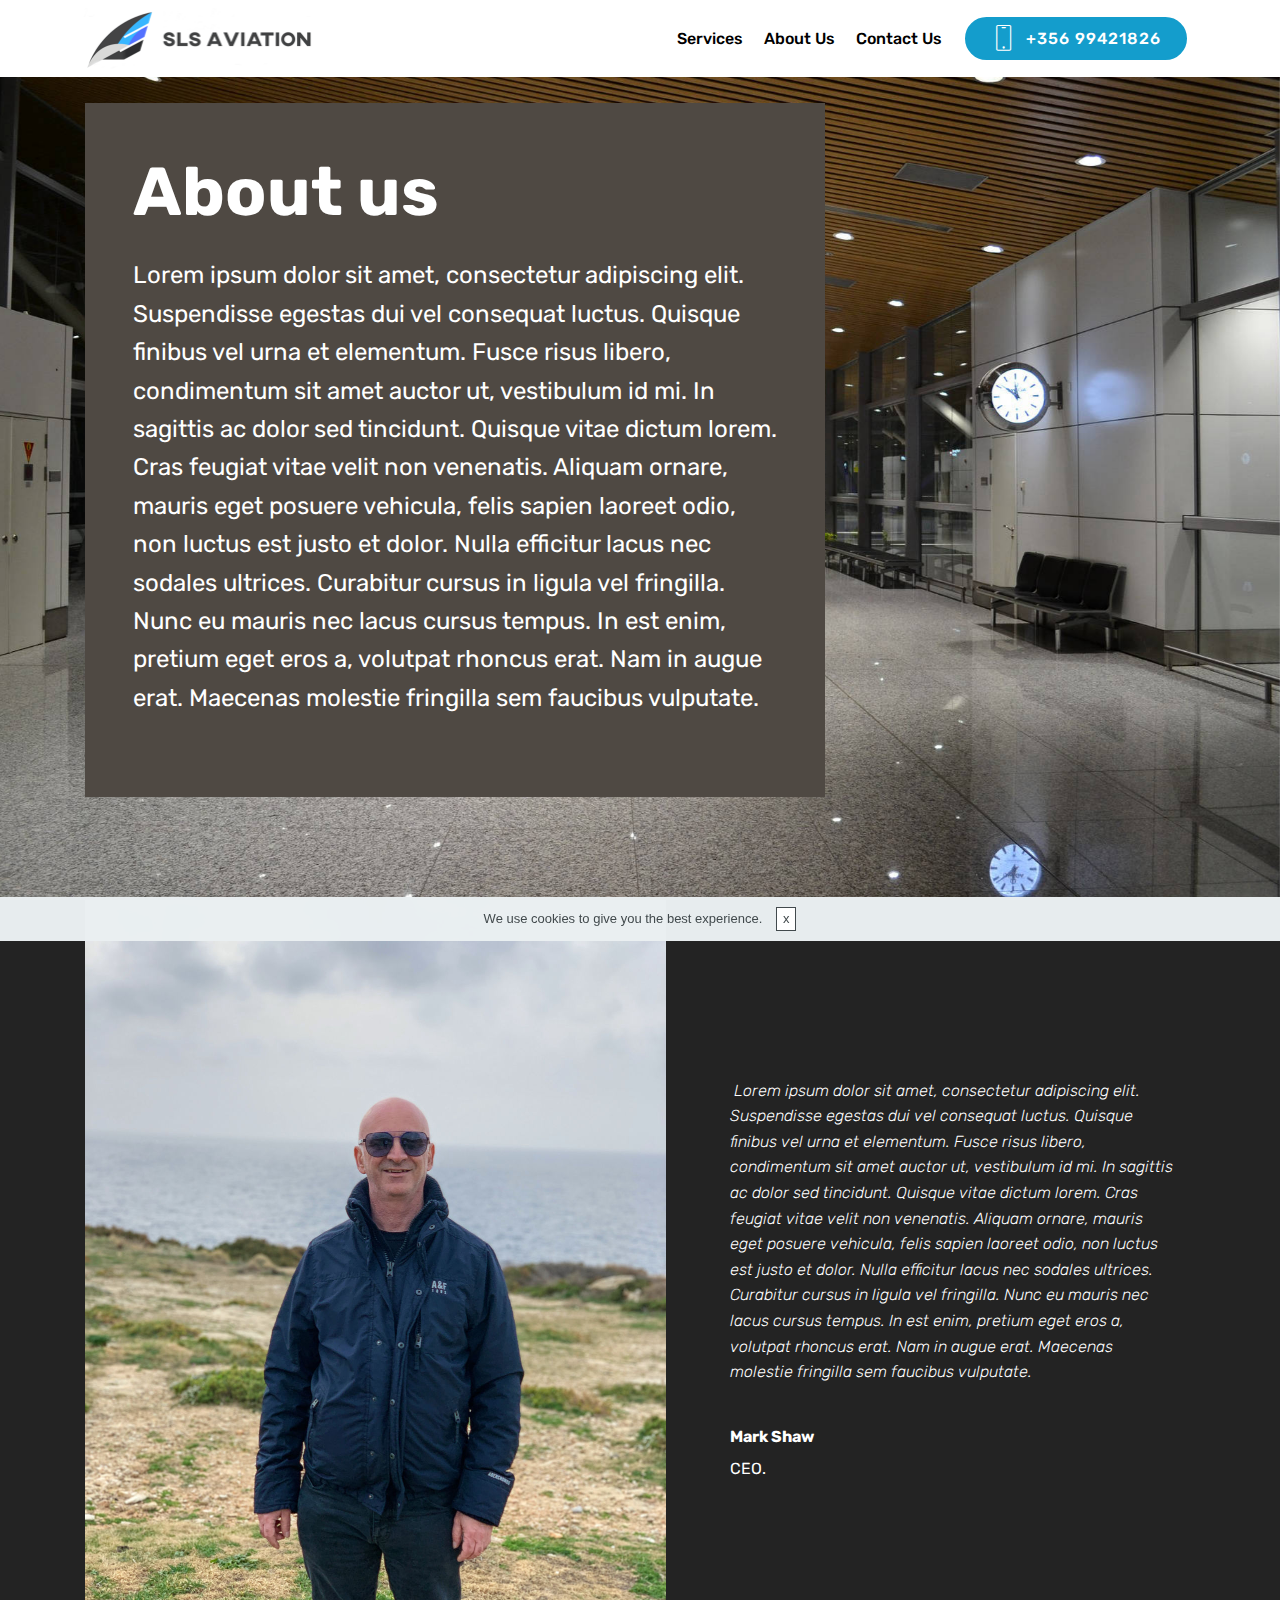
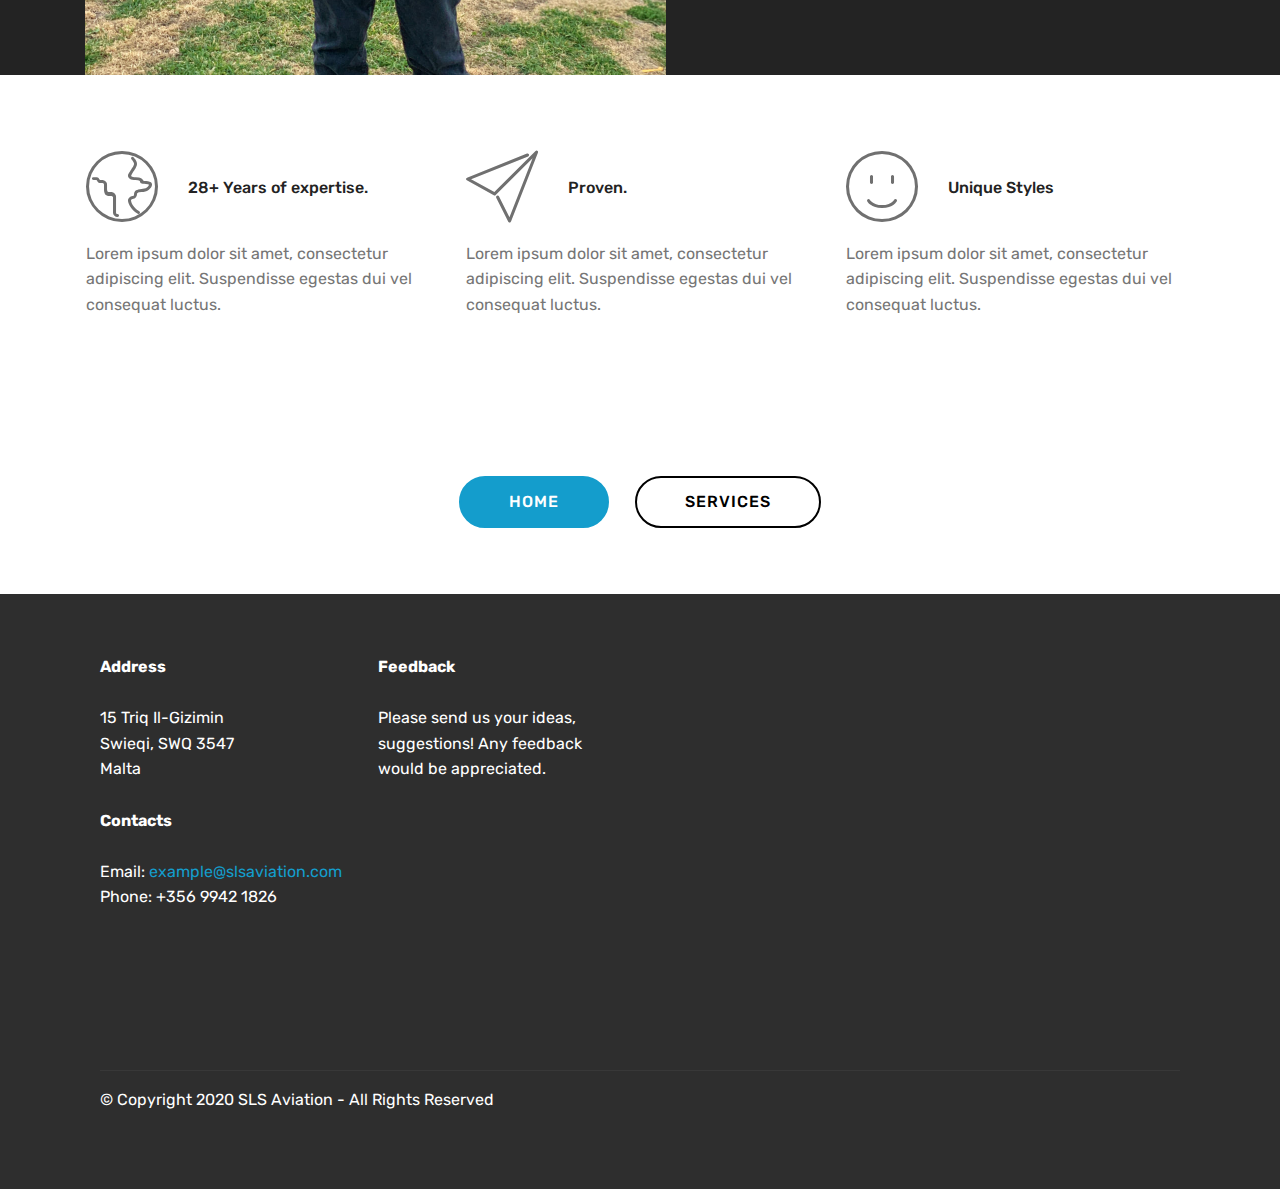
==== About.html @ ac5cddf5 "create github pages" ====
<!DOCTYPE html>
<html  >
<head>
  <!-- Site made with Mobirise Website Builder v4.10.7, https://mobirise.com -->
  <meta charset="UTF-8">
  <meta http-equiv="X-UA-Compatible" content="IE=edge">
  <meta name="generator" content="Mobirise v4.10.7, mobirise.com">
  <meta name="viewport" content="width=device-width, initial-scale=1, minimum-scale=1">
  <link rel="shortcut icon" href="assets/images/favicon-32x32.png" type="image/x-icon">
  <meta name="description" content="Find out about SLS Aviation.
We are a etc etc...">
  
  <title>About Us</title>
  <link rel="stylesheet" href="assets/web/assets/mobirise-icons/mobirise-icons.css">
  <link rel="stylesheet" href="assets/tether/tether.min.css">
  <link rel="stylesheet" href="assets/bootstrap/css/bootstrap.min.css">
  <link rel="stylesheet" href="assets/bootstrap/css/bootstrap-grid.min.css">
  <link rel="stylesheet" href="assets/bootstrap/css/bootstrap-reboot.min.css">
  <link rel="stylesheet" href="assets/socicon/css/styles.css">
  <link rel="stylesheet" href="assets/dropdown/css/style.css">
  <link rel="stylesheet" href="assets/theme/css/style.css">
  <link rel="stylesheet" href="assets/mobirise/css/mbr-additional.css" type="text/css">
  
  
  
</head>
<body>
  <section class="menu cid-rWmUeIdfAQ" once="menu" id="menu2-4">

    

    <nav class="navbar navbar-expand beta-menu navbar-dropdown align-items-center navbar-fixed-top navbar-toggleable-sm">
        <button class="navbar-toggler navbar-toggler-right" type="button" data-toggle="collapse" data-target="#navbarSupportedContent" aria-controls="navbarSupportedContent" aria-expanded="false" aria-label="Toggle navigation">
            <div class="hamburger">
                <span></span>
                <span></span>
                <span></span>
                <span></span>
            </div>
        </button>
        <div class="menu-logo">
            <div class="navbar-brand">
                <span class="navbar-logo">
                    <a href="#top">
                        <img src="assets/images/small-logo-480x122.png" alt="Logo" title="" style="height: 3.8rem;">
                    </a>
                </span>
                
            </div>
        </div>
        <div class="collapse navbar-collapse" id="navbarSupportedContent">
            <ul class="navbar-nav nav-dropdown" data-app-modern-menu="true"><li class="nav-item"><a class="nav-link link text-black display-4" href="Services.html">
                        Services
                    </a></li><li class="nav-item"><a class="nav-link link text-black display-4" href="About.html">
                        About Us
                    </a></li>
                <li class="nav-item">
                    <a class="nav-link link text-black display-4" href="Contact.html">Contact Us</a>
                </li></ul>
            <div class="navbar-buttons mbr-section-btn"><a class="btn btn-sm btn-primary display-4" href="tel:+356 99421826"><span class="mbri-mobile mbr-iconfont mbr-iconfont-btn"></span>
                    +356 99421826</a></div>
        </div>
    </nav>
</section>

<section class="engine"><a href="https://mobirise.info">Mobirise</a></section><section class="header10 cid-rWEpq1P2uk mbr-fullscreen mbr-parallax-background" id="header10-f">

    

    

    <div class="container">
        <div class="media-container-column mbr-white p-5 align-left col-lg-8 col-md-10">
            <h1 class="mbr-section-title mbr-bold pb-3 mbr-fonts-style display-1">About us</h1>
            
            <p class="mbr-text pb-3 mbr-fonts-style display-5">Lorem ipsum dolor sit amet, consectetur adipiscing elit. Suspendisse egestas dui vel consequat luctus. Quisque finibus vel urna et elementum. Fusce risus libero, condimentum sit amet auctor ut, vestibulum id mi. In sagittis ac dolor sed tincidunt. Quisque vitae dictum lorem. Cras feugiat vitae velit non venenatis. Aliquam ornare, mauris eget posuere vehicula, felis sapien laoreet odio, non luctus est justo et dolor. Nulla efficitur lacus nec sodales ultrices. Curabitur cursus in ligula vel fringilla. Nunc eu mauris nec lacus cursus tempus. In est enim, pretium eget eros a, volutpat rhoncus erat. Nam in augue erat. Maecenas molestie fringilla sem faucibus vulputate.</p>
            
        </div>
    </div>

    
</section>

<section class="testimonials2 cid-rWEwRbdOS5" id="testimonials2-n">

    

    

    <div class="container">
        <div class="media-container-row">
            <div class="mbr-figure pr-lg-5" style="width: 130%;">
              <img src="assets/images/img-5379-1-1162x1549.jpg" alt="" title="">
            </div>
            <div class="media-content px-3 align-self-center mbr-white py-2">
                    <p class="mbr-text testimonial-text mbr-fonts-style display-7">&nbsp;Lorem ipsum dolor sit amet, consectetur adipiscing elit. Suspendisse egestas dui vel consequat luctus. Quisque finibus vel urna et elementum. Fusce risus libero, condimentum sit amet auctor ut, vestibulum id mi. In sagittis ac dolor sed tincidunt. Quisque vitae dictum lorem. Cras feugiat vitae velit non venenatis. Aliquam ornare, mauris eget posuere vehicula, felis sapien laoreet odio, non luctus est justo et dolor. Nulla efficitur lacus nec sodales ultrices. Curabitur cursus in ligula vel fringilla. Nunc eu mauris nec lacus cursus tempus. In est enim, pretium eget eros a, volutpat rhoncus erat. Nam in augue erat. Maecenas molestie fringilla sem faucibus vulputate.</p>
                    <p class="mbr-author-name pt-4 mb-2 mbr-fonts-style display-7">Mark Shaw</p>
                    <p class="mbr-author-desc mbr-fonts-style display-7">CEO.</p>
            </div>
        </div>
    </div>
</section>

<section class="features10 cid-rWECJXHHUZ" id="features10-r">

    

    
    <div class="container">
        <div class="row justify-content-center">
            <div class="card p-3 col-12 col-md-6 col-lg-4">
                <div class="media mb-3">
                    <div class="card-img align-self-center">
                        <span class="mbr-iconfont mbri-globe"></span>
                    </div>
                    <h4 class="card-title media-body py-3 mbr-fonts-style display-7">
                        28+ Years of expertise.</h4>
                </div>
                <div class="card-box">
                    <p class="mbr-text mbr-fonts-style display-7">Lorem ipsum dolor sit amet, consectetur adipiscing elit. Suspendisse egestas dui vel consequat luctus.&nbsp;</p>
                </div>
            </div>

            <div class="card p-3 col-12 col-md-6 col-lg-4">
                <div class="media mb-3">
                    <div class="card-img align-self-center">
                        <span class="mbr-iconfont mbri-paper-plane"></span>
                    </div>
                    <h4 class="card-title media-body py-3 mbr-fonts-style display-7">Proven.</h4>
                </div>
                <div class="card-box">
                    <p class="mbr-text mbr-fonts-style display-7">Lorem ipsum dolor sit amet, consectetur adipiscing elit. Suspendisse egestas dui vel consequat luctus.&nbsp;</p>
                </div>
            </div>

            <div class="card p-3 col-12 col-md-6 col-lg-4">
                <div class="media mb-3">
                    <div class="card-img align-self-center">
                        <span class="mbr-iconfont mbri-smile-face"></span>
                    </div>
                    <h4 class="card-title media-body py-3 mbr-fonts-style display-7">
                        Unique Styles
                    </h4>
                </div>
                <div class="card-box">
                    <p class="mbr-text mbr-fonts-style display-7">Lorem ipsum dolor sit amet, consectetur adipiscing elit. Suspendisse egestas dui vel consequat luctus.&nbsp;</p>
                </div>
            </div>

            
        </div>
    </div>
</section>

<section class="mbr-section content8 cid-rWEJPAKNTG" id="content8-v">

    

    <div class="container">
        <div class="media-container-row title">
            <div class="col-12 col-md-8">
                <div class="mbr-section-btn align-center"><a class="btn btn-primary display-4" href="Home.html">HOME</a>
                    <a class="btn btn-black-outline display-4" href="Services.html">SERVICES</a></div>
            </div>
        </div>
    </div>
</section>

<section class="cid-rWEpi2HdSJ" id="footer2-e">

    

    

    <div class="container">
        <div class="media-container-row content mbr-white">
            <div class="col-12 col-md-3 mbr-fonts-style display-7">
                <p class="mbr-text">
                    <strong>Address</strong>
                    <br>
                    <br>15 Triq Il-Gizimin <br>Swieqi, SWQ 3547&nbsp;<br>
                    Malta<br>
                    <br><strong>Contacts</strong>
                    <br>
                    <br>Email: <a href="mailto:example@slsaviation.com">example@slsaviation.com
</a>                    <br>Phone: +356 9942 1826&nbsp;<br></p>
            </div>
            <div class="col-12 col-md-3 mbr-fonts-style display-7">
                <p class="mbr-text"><strong>Feedback</strong>
                    <br>
                    <br>Please send us your ideas, suggestions! Any feedback would be appreciated.
                </p>
            </div>
            <div class="col-12 col-md-6">
                <div class="google-map"><iframe frameborder="0" style="border:0" src="https://www.google.com/maps/embed/v1/place?key=AIzaSyAEIpgj38KyLFELm2bK9Y7krBkz1K-cMq8&amp;q=place_id:ChIJzb0Q4EJFDhMRAyHQZr0Idpc" allowfullscreen=""></iframe></div>
            </div>
        </div>
        <div class="footer-lower">
            <div class="media-container-row">
                <div class="col-sm-12">
                    <hr>
                </div>
            </div>
            <div class="media-container-row mbr-white">
                <div class="col-sm-6 copyright">
                    <p class="mbr-text mbr-fonts-style display-7">
                        © Copyright 2020 SLS Aviation - All Rights Reserved
                    </p>
                </div>
                <div class="col-md-6">
                    
                </div>
            </div>
        </div>
    </div>
</section>


  <script src="assets/web/assets/jquery/jquery.min.js"></script>
  <script src="assets/popper/popper.min.js"></script>
  <script src="assets/tether/tether.min.js"></script>
  <script src="assets/bootstrap/js/bootstrap.min.js"></script>
  <script src="assets/smoothscroll/smooth-scroll.js"></script>
  <script src="assets/parallax/jarallax.min.js"></script>
  <script src="assets/dropdown/js/nav-dropdown.js"></script>
  <script src="assets/dropdown/js/navbar-dropdown.js"></script>
  <script src="assets/touchswipe/jquery.touch-swipe.min.js"></script>
  <script src="assets/cookies-alert-plugin/cookies-alert-core.js"></script>
  <script src="assets/cookies-alert-plugin/cookies-alert-script.js"></script>
  <script src="assets/theme/js/script.js"></script>
  
  
<input name="cookieData" type="hidden" data-cookie-colorText='#424a4d' data-cookie-colorBg='rgba(234, 239, 241, 0.99)' data-cookie-colorButton='#ffffff' data-cookie-colorLink='#424a4d' data-cookie-underlineLink='true' data-cookie-text="We use cookies to give you the best experience. ">
  </body>
</html>
---- assets/web/assets/mobirise-icons/mobirise-icons.css ----
@font-face {
  font-family: 'MobiriseIcons';
  src:  url('mobirise-icons.eot?spat4u');
  src:  url('mobirise-icons.eot?spat4u#iefix') format('embedded-opentype'),
    url('mobirise-icons.ttf?spat4u') format('truetype'),
    url('mobirise-icons.woff?spat4u') format('woff'),
    url('mobirise-icons.svg?spat4u#MobiriseIcons') format('svg');
  font-weight: normal;
  font-style: normal;
}

[class^="mbri-"], [class*=" mbri-"] {
  /* use !important to prevent issues with browser extensions that change fonts */
  font-family: MobiriseIcons !important;
  speak: none;
  font-style: normal;
  font-weight: normal;
  font-variant: normal;
  text-transform: none;
  line-height: 1;

  /* Better Font Rendering =========== */
  -webkit-font-smoothing: antialiased;
  -moz-osx-font-smoothing: grayscale;
}

.mbri-add-submenu:before {
  content: "\e900";
}
.mbri-alert:before {
  content: "\e901";
}
.mbri-align-center:before {
  content: "\e902";
}
.mbri-align-justify:before {
  content: "\e903";
}
.mbri-align-left:before {
  content: "\e904";
}
.mbri-align-right:before {
  content: "\e905";
}
.mbri-android:before {
  content: "\e906";
}
.mbri-apple:before {
  content: "\e907";
}
.mbri-arrow-down:before {
  content: "\e908";
}
.mbri-arrow-next:before {
  content: "\e909";
}
.mbri-arrow-prev:before {
  content: "\e90a";
}
.mbri-arrow-up:before {
  content: "\e90b";
}
.mbri-bold:before {
  content: "\e90c";
}
.mbri-bookmark:before {
  content: "\e90d";
}
.mbri-bootstrap:before {
  content: "\e90e";
}
.mbri-briefcase:before {
  content: "\e90f";
}
.mbri-browse:before {
  content: "\e910";
}
.mbri-bulleted-list:before {
  content: "\e911";
}
.mbri-calendar:before {
  content: "\e912";
}
.mbri-camera:before {
  content: "\e913";
}
.mbri-cart-add:before {
  content: "\e914";
}
.mbri-cart-full:before {
  content: "\e915";
}
.mbri-cash:before {
  content: "\e916";
}
.mbri-change-style:before {
  content: "\e917";
}
.mbri-chat:before {
  content: "\e918";
}
.mbri-clock:before {
  content: "\e919";
}
.mbri-close:before {
  content: "\e91a";
}
.mbri-cloud:before {
  content: "\e91b";
}
.mbri-code:before {
  content: "\e91c";
}
.mbri-contact-form:before {
  content: "\e91d";
}
.mbri-credit-card:before {
  content: "\e91e";
}
.mbri-cursor-click:before {
  content: "\e91f";
}
.mbri-cust-feedback:before {
  content: "\e920";
}
.mbri-database:before {
  content: "\e921";
}
.mbri-delivery:before {
  content: "\e922";
}
.mbri-desktop:before {
  content: "\e923";
}
.mbri-devices:before {
  content: "\e924";
}
.mbri-down:before {
  content: "\e925";
}
.mbri-download:before {
  content: "\e989";
}
.mbri-drag-n-drop:before {
  content: "\e927";
}
.mbri-drag-n-drop2:before {
  content: "\e928";
}
.mbri-edit:before {
  content: "\e929";
}
.mbri-edit2:before {
  content: "\e92a";
}
.mbri-error:before {
  content: "\e92b";
}
.mbri-extension:before {
  content: "\e92c";
}
.mbri-features:before {
  content: "\e92d";
}
.mbri-file:before {
  content: "\e92e";
}
.mbri-flag:before {
  content: "\e92f";
}
.mbri-folder:before {
  content: "\e930";
}
.mbri-gift:before {
  content: "\e931";
}
.mbri-github:before {
  content: "\e932";
}
.mbri-globe:before {
  content: "\e933";
}
.mbri-globe-2:before {
  content: "\e934";
}
.mbri-growing-chart:before {
  content: "\e935";
}
.mbri-hearth:before {
  content: "\e936";
}
.mbri-help:before {
  content: "\e937";
}
.mbri-home:before {
  content: "\e938";
}
.mbri-hot-cup:before {
  content: "\e939";
}
.mbri-idea:before {
  content: "\e93a";
}
.mbri-image-gallery:before {
  content: "\e93b";
}
.mbri-image-slider:before {
  content: "\e93c";
}
.mbri-info:before {
  content: "\e93d";
}
.mbri-italic:before {
  content: "\e93e";
}
.mbri-key:before {
  content: "\e93f";
}
.mbri-laptop:before {
  content: "\e940";
}
.mbri-layers:before {
  content: "\e941";
}
.mbri-left-right:before {
  content: "\e942";
}
.mbri-left:before {
  content: "\e943";
}
.mbri-letter:before {
  content: "\e944";
}
.mbri-like:before {
  content: "\e945";
}
.mbri-link:before {
  content: "\e946";
}
.mbri-lock:before {
  content: "\e947";
}
.mbri-login:before {
  content: "\e948";
}
.mbri-logout:before {
  content: "\e949";
}
.mbri-magic-stick:before {
  content: "\e94a";
}
.mbri-map-pin:before {
  content: "\e94b";
}
.mbri-menu:before {
  content: "\e94c";
}
.mbri-mobile:before {
  content: "\e94d";
}
.mbri-mobile2:before {
  content: "\e94e";
}
.mbri-mobirise:before {
  content: "\e94f";
}
.mbri-more-horizontal:before {
  content: "\e950";
}
.mbri-more-vertical:before {
  content: "\e951";
}
.mbri-music:before {
  content: "\e952";
}
.mbri-new-file:before {
  content: "\e953";
}
.mbri-numbered-list:before {
  content: "\e954";
}
.mbri-opened-folder:before {
  content: "\e955";
}
.mbri-pages:before {
  content: "\e956";
}
.mbri-paper-plane:before {
  content: "\e957";
}
.mbri-paperclip:before {
  content: "\e958";
}
.mbri-photo:before {
  content: "\e959";
}
.mbri-photos:before {
  content: "\e95a";
}
.mbri-pin:before {
  content: "\e95b";
}
.mbri-play:before {
  content: "\e95c";
}
.mbri-plus:before {
  content: "\e95d";
}
.mbri-preview:before {
  content: "\e95e";
}
.mbri-print:before {
  content: "\e95f";
}
.mbri-protect:before {
  content: "\e960";
}
.mbri-question:before {
  content: "\e961";
}
.mbri-quote-left:before {
  content: "\e962";
}
.mbri-quote-right:before {
  content: "\e963";
}
.mbri-refresh:before {
  content: "\e964";
}
.mbri-responsive:before {
  content: "\e965";
}
.mbri-right:before {
  content: "\e966";
}
.mbri-rocket:before {
  content: "\e967";
}
.mbri-sad-face:before {
  content: "\e968";
}
.mbri-sale:before {
  content: "\e969";
}
.mbri-save:before {
  content: "\e96a";
}
.mbri-search:before {
  content: "\e96b";
}
.mbri-setting:before {
  content: "\e96c";
}
.mbri-setting2:before {
  content: "\e96d";
}
.mbri-setting3:before {
  content: "\e96e";
}
.mbri-share:before {
  content: "\e96f";
}
.mbri-shopping-bag:before {
  content: "\e970";
}
.mbri-shopping-basket:before {
  content: "\e971";
}
.mbri-shopping-cart:before {
  content: "\e972";
}
.mbri-sites:before {
  content: "\e973";
}
.mbri-smile-face:before {
  content: "\e974";
}
.mbri-speed:before {
  content: "\e975";
}
.mbri-star:before {
  content: "\e976";
}
.mbri-success:before {
  content: "\e977";
}
.mbri-sun:before {
  content: "\e978";
}
.mbri-sun2:before {
  content: "\e979";
}
.mbri-tablet:before {
  content: "\e97a";
}
.mbri-tablet-vertical:before {
  content: "\e97b";
}
.mbri-target:before {
  content: "\e97c";
}
.mbri-timer:before {
  content: "\e97d";
}
.mbri-to-ftp:before {
  content: "\e97e";
}
.mbri-to-local-drive:before {
  content: "\e97f";
}
.mbri-touch-swipe:before {
  content: "\e980";
}
.mbri-touch:before {
  content: "\e981";
}
.mbri-trash:before {
  content: "\e982";
}
.mbri-underline:before {
  content: "\e983";
}
.mbri-unlink:before {
  content: "\e984";
}
.mbri-unlock:before {
  content: "\e985";
}
.mbri-up-down:before {
  content: "\e986";
}
.mbri-up:before {
  content: "\e987";
}
.mbri-update:before {
  content: "\e988";
}
.mbri-upload:before {
 content: "\e926"; 
}
.mbri-user:before {
  content: "\e98a";
}
.mbri-user2:before {
  content: "\e98b";
}
.mbri-users:before {
  content: "\e98c";
}
.mbri-video:before {
  content: "\e98d";
}
.mbri-video-play:before {
  content: "\e98e";
}
.mbri-watch:before {
  content: "\e98f";
}
.mbri-website-theme:before {
  content: "\e990";
}
.mbri-wifi:before {
  content: "\e991";
}
.mbri-windows:before {
  content: "\e992";
}
.mbri-zoom-out:before {
  content: "\e993";
}
.mbri-redo:before {
  content: "\e994";
}
.mbri-undo:before {
  content: "\e995";
}
---- assets/socicon/css/styles.css ----
@charset "UTF-8";

@font-face {
  font-family: "socicon";
  src:url("../fonts/socicon.eot");
  src:url("../fonts/socicon.eot?#iefix") format("embedded-opentype"),
    url("../fonts/socicon.woff") format("woff"),
    url("../fonts/socicon.ttf") format("truetype"),
    url("../fonts/socicon.svg#socicon") format("svg");
  font-weight: normal;
  font-style: normal;

}

[data-icon]:before {
  font-family: "socicon" !important;
  content: attr(data-icon);
  font-style: normal !important;
  font-weight: normal !important;
  font-variant: normal !important;
  text-transform: none !important;
  speak: none;
  line-height: 1;
  -webkit-font-smoothing: antialiased;
  -moz-osx-font-smoothing: grayscale;
}

[class^="socicon-"]:before,
[class*=" socicon-"]:before {
  font-family: "socicon" !important;
  font-style: normal !important;
  font-weight: normal !important;
  font-variant: normal !important;
  text-transform: none !important;
  speak: none;
  line-height: 1;
  -webkit-font-smoothing: antialiased;
  -moz-osx-font-smoothing: grayscale;
}

.socicon-modelmayhem:before {
  content: "\e000";
}
.socicon-mixcloud:before {
  content: "\e001";
}
.socicon-drupal:before {
  content: "\e002";
}
.socicon-swarm:before {
  content: "\e003";
}
.socicon-istock:before {
  content: "\e004";
}
.socicon-yammer:before {
  content: "\e005";
}
.socicon-ello:before {
  content: "\e006";
}
.socicon-stackoverflow:before {
  content: "\e007";
}
.socicon-persona:before {
  content: "\e008";
}
.socicon-triplej:before {
  content: "\e009";
}
.socicon-houzz:before {
  content: "\e00a";
}
.socicon-rss:before {
  content: "\e00b";
}
.socicon-paypal:before {
  content: "\e00c";
}
.socicon-odnoklassniki:before {
  content: "\e00d";
}
.socicon-airbnb:before {
  content: "\e00e";
}
.socicon-periscope:before {
  content: "\e00f";
}
.socicon-outlook:before {
  content: "\e010";
}
.socicon-coderwall:before {
  content: "\e011";
}
.socicon-tripadvisor:before {
  content: "\e012";
}
.socicon-appnet:before {
  content: "\e013";
}
.socicon-goodreads:before {
  content: "\e014";
}
.socicon-tripit:before {
  content: "\e015";
}
.socicon-lanyrd:before {
  content: "\e016";
}
.socicon-slideshare:before {
  content: "\e017";
}
.socicon-buffer:before {
  content: "\e018";
}
.socicon-disqus:before {
  content: "\e019";
}
.socicon-vkontakte:before {
  content: "\e01a";
}
.socicon-whatsapp:before {
  content: "\e01b";
}
.socicon-patreon:before {
  content: "\e01c";
}
.socicon-storehouse:before {
  content: "\e01d";
}
.socicon-pocket:before {
  content: "\e01e";
}
.socicon-mail:before {
  content: "\e01f";
}
.socicon-blogger:before {
  content: "\e020";
}
.socicon-technorati:before {
  content: "\e021";
}
.socicon-reddit:before {
  content: "\e022";
}
.socicon-dribbble:before {
  content: "\e023";
}
.socicon-stumbleupon:before {
  content: "\e024";
}
.socicon-digg:before {
  content: "\e025";
}
.socicon-envato:before {
  content: "\e026";
}
.socicon-behance:before {
  content: "\e027";
}
.socicon-delicious:before {
  content: "\e028";
}
.socicon-deviantart:before {
  content: "\e029";
}
.socicon-forrst:before {
  content: "\e02a";
}
.socicon-play:before {
  content: "\e02b";
}
.socicon-zerply:before {
  content: "\e02c";
}
.socicon-wikipedia:before {
  content: "\e02d";
}
.socicon-apple:before {
  content: "\e02e";
}
.socicon-flattr:before {
  content: "\e02f";
}
.socicon-github:before {
  content: "\e030";
}
.socicon-renren:before {
  content: "\e031";
}
.socicon-friendfeed:before {
  content: "\e032";
}
.socicon-newsvine:before {
  content: "\e033";
}
.socicon-identica:before {
  content: "\e034";
}
.socicon-bebo:before {
  content: "\e035";
}
.socicon-zynga:before {
  content: "\e036";
}
.socicon-steam:before {
  content: "\e037";
}
.socicon-xbox:before {
  content: "\e038";
}
.socicon-windows:before {
  content: "\e039";
}
.socicon-qq:before {
  content: "\e03a";
}
.socicon-douban:before {
  content: "\e03b";
}
.socicon-meetup:before {
  content: "\e03c";
}
.socicon-playstation:before {
  content: "\e03d";
}
.socicon-android:before {
  content: "\e03e";
}
.socicon-snapchat:before {
  content: "\e03f";
}
.socicon-twitter:before {
  content: "\e040";
}
.socicon-facebook:before {
  content: "\e041";
}
.socicon-googleplus:before {
  content: "\e042";
}
.socicon-pinterest:before {
  content: "\e043";
}
.socicon-foursquare:before {
  content: "\e044";
}
.socicon-yahoo:before {
  content: "\e045";
}
.socicon-skype:before {
  content: "\e046";
}
.socicon-yelp:before {
  content: "\e047";
}
.socicon-feedburner:before {
  content: "\e048";
}
.socicon-linkedin:before {
  content: "\e049";
}
.socicon-viadeo:before {
  content: "\e04a";
}
.socicon-xing:before {
  content: "\e04b";
}
.socicon-myspace:before {
  content: "\e04c";
}
.socicon-soundcloud:before {
  content: "\e04d";
}
.socicon-spotify:before {
  content: "\e04e";
}
.socicon-grooveshark:before {
  content: "\e04f";
}
.socicon-lastfm:before {
  content: "\e050";
}
.socicon-youtube:before {
  content: "\e051";
}
.socicon-vimeo:before {
  content: "\e052";
}
.socicon-dailymotion:before {
  content: "\e053";
}
.socicon-vine:before {
  content: "\e054";
}
.socicon-flickr:before {
  content: "\e055";
}
.socicon-500px:before {
  content: "\e056";
}
.socicon-wordpress:before {
  content: "\e058";
}
.socicon-tumblr:before {
  content: "\e059";
}
.socicon-twitch:before {
  content: "\e05a";
}
.socicon-8tracks:before {
  content: "\e05b";
}
.socicon-amazon:before {
  content: "\e05c";
}
.socicon-icq:before {
  content: "\e05d";
}
.socicon-smugmug:before {
  content: "\e05e";
}
.socicon-ravelry:before {
  content: "\e05f";
}
.socicon-weibo:before {
  content: "\e060";
}
.socicon-baidu:before {
  content: "\e061";
}
.socicon-angellist:before {
  content: "\e062";
}
.socicon-ebay:before {
  content: "\e063";
}
.socicon-imdb:before {
  content: "\e064";
}
.socicon-stayfriends:before {
  content: "\e065";
}
.socicon-residentadvisor:before {
  content: "\e066";
}
.socicon-google:before {
  content: "\e067";
}
.socicon-yandex:before {
  content: "\e068";
}
.socicon-sharethis:before {
  content: "\e069";
}
.socicon-bandcamp:before {
  content: "\e06a";
}
.socicon-itunes:before {
  content: "\e06b";
}
.socicon-deezer:before {
  content: "\e06c";
}
.socicon-telegram:before {
  content: "\e06e";
}
.socicon-openid:before {
  content: "\e06f";
}
.socicon-amplement:before {
  content: "\e070";
}
.socicon-viber:before {
  content: "\e071";
}
.socicon-zomato:before {
  content: "\e072";
}
.socicon-draugiem:before {
  content: "\e074";
}
.socicon-endomodo:before {
  content: "\e075";
}
.socicon-filmweb:before {
  content: "\e076";
}
.socicon-stackexchange:before {
  content: "\e077";
}
.socicon-wykop:before {
  content: "\e078";
}
.socicon-teamspeak:before {
  content: "\e079";
}
.socicon-teamviewer:before {
  content: "\e07a";
}
.socicon-ventrilo:before {
  content: "\e07b";
}
.socicon-younow:before {
  content: "\e07c";
}
.socicon-raidcall:before {
  content: "\e07d";
}
.socicon-mumble:before {
  content: "\e07e";
}
.socicon-medium:before {
  content: "\e06d";
}
.socicon-bebee:before {
  content: "\e07f";
}
.socicon-hitbox:before {
  content: "\e080";
}
.socicon-reverbnation:before {
  content: "\e081";
}
.socicon-formulr:before {
  content: "\e082";
}
.socicon-instagram:before {
  content: "\e057";
}
.socicon-battlenet:before {
  content: "\e083";
}
.socicon-chrome:before {
  content: "\e084";
}
.socicon-discord:before {
  content: "\e086";
}
.socicon-issuu:before {
  content: "\e087";
}
.socicon-macos:before {
  content: "\e088";
}
.socicon-firefox:before {
  content: "\e089";
}
.socicon-opera:before {
  content: "\e08d";
}
.socicon-keybase:before {
  content: "\e090";
}
.socicon-alliance:before {
  content: "\e091";
}
.socicon-livejournal:before {
  content: "\e092";
}
.socicon-googlephotos:before {
  content: "\e093";
}
.socicon-horde:before {
  content: "\e094";
}
.socicon-etsy:before {
  content: "\e095";
}
.socicon-zapier:before {
  content: "\e096";
}
.socicon-google-scholar:before {
  content: "\e097";
}
.socicon-researchgate:before {
  content: "\e098";
}
.socicon-wechat:before {
  content: "\e099";
}
.socicon-strava:before {
  content: "\e09a";
}
.socicon-line:before {
  content: "\e09b";
}
.socicon-lyft:before {
  content: "\e09c";
}
.socicon-uber:before {
  content: "\e09d";
}
.socicon-songkick:before {
  content: "\e09e";
}
.socicon-viewbug:before {
  content: "\e09f";
}
.socicon-googlegroups:before {
  content: "\e0a0";
}
.socicon-quora:before {
  content: "\e073";
}
.socicon-diablo:before {
  content: "\e085";
}
.socicon-blizzard:before {
  content: "\e0a1";
}
.socicon-hearthstone:before {
  content: "\e08b";
}
.socicon-heroes:before {
  content: "\e08a";
}
.socicon-overwatch:before {
  content: "\e08c";
}
.socicon-warcraft:before {
  content: "\e08e";
}
.socicon-starcraft:before {
  content: "\e08f";
}
.socicon-beam:before {
  content: "\e0a2";
}
.socicon-curse:before {
  content: "\e0a3";
}
.socicon-player:before {
  content: "\e0a4";
}
.socicon-streamjar:before {
  content: "\e0a5";
}
.socicon-nintendo:before {
  content: "\e0a6";
}
.socicon-hellocoton:before {
  content: "\e0a7";
}
---- assets/dropdown/css/style.css ----
.navbar-dropdown {
  left: 0;
  padding: 0;
  position: absolute;
  right: 0;
  top: 0;
  transition: all 0.45s ease;
  z-index: 1030;
  background: #282828; }
  .navbar-dropdown .navbar-logo {
    margin-right: 0.8rem;
    transition: margin 0.3s ease-in-out;
    vertical-align: middle; }
    .navbar-dropdown .navbar-logo img {
      height: 3.125rem;
      transition: all 0.3s ease-in-out; }
    .navbar-dropdown .navbar-logo.mbr-iconfont {
      font-size: 3.125rem;
      line-height: 3.125rem; }
  .navbar-dropdown .navbar-caption {
    font-weight: 700;
    white-space: normal;
    vertical-align: -4px;
    line-height: 3.125rem !important; }
    .navbar-dropdown .navbar-caption, .navbar-dropdown .navbar-caption:hover {
      color: inherit;
      text-decoration: none; }
  .navbar-dropdown .mbr-iconfont + .navbar-caption {
    vertical-align: -1px; }
  .navbar-dropdown.navbar-fixed-top {
    position: fixed; }
  .navbar-dropdown .navbar-brand span {
    vertical-align: -4px; }
  .navbar-dropdown.bg-color.transparent {
    background: none; }
  .navbar-dropdown.navbar-short .navbar-brand {
    padding: 0.625rem 0; }
    .navbar-dropdown.navbar-short .navbar-brand span {
      vertical-align: -1px; }
  .navbar-dropdown.navbar-short .navbar-caption {
    line-height: 2.375rem !important;
    vertical-align: -2px; }
  .navbar-dropdown.navbar-short .navbar-logo {
    margin-right: 0.5rem; }
    .navbar-dropdown.navbar-short .navbar-logo img {
      height: 2.375rem; }
    .navbar-dropdown.navbar-short .navbar-logo.mbr-iconfont {
      font-size: 2.375rem;
      line-height: 2.375rem; }
  .navbar-dropdown.navbar-short .mbr-table-cell {
    height: 3.625rem; }
  .navbar-dropdown .navbar-close {
    left: 0.6875rem;
    position: fixed;
    top: 0.75rem;
    z-index: 1000; }
  .navbar-dropdown .hamburger-icon {
    content: "";
    display: inline-block;
    vertical-align: middle;
    width: 16px;
    -webkit-box-shadow: 0 -6px 0 1px #282828,0 0 0 1px #282828,0 6px 0 1px #282828;
    -moz-box-shadow: 0 -6px 0 1px #282828,0 0 0 1px #282828,0 6px 0 1px #282828;
    box-shadow: 0 -6px 0 1px #282828,0 0 0 1px #282828,0 6px 0 1px #282828; }

.dropdown-menu .dropdown-toggle[data-toggle="dropdown-submenu"]::after {
  border-bottom: 0.35em solid transparent;
  border-left: 0.35em solid;
  border-right: 0;
  border-top: 0.35em solid transparent;
  margin-left: 0.3rem; }

.dropdown-menu .dropdown-item:focus {
  outline: 0; }

.nav-dropdown {
  font-size: 0.75rem;
  font-weight: 500;
  height: auto !important; }
  .nav-dropdown .nav-btn {
    padding-left: 1rem; }
  .nav-dropdown .link {
    margin: .667em 1.667em;
    font-weight: 500;
    padding: 0;
    transition: color .2s ease-in-out; }
    .nav-dropdown .link.dropdown-toggle {
      margin-right: 2.583em; }
      .nav-dropdown .link.dropdown-toggle::after {
        margin-left: .25rem;
        border-top: 0.35em solid;
        border-right: 0.35em solid transparent;
        border-left: 0.35em solid transparent;
        border-bottom: 0; }
      .nav-dropdown .link.dropdown-toggle[aria-expanded="true"] {
        margin: 0;
        padding: 0.667em 3.263em  0.667em 1.667em; }
  .nav-dropdown .link::after,
  .nav-dropdown .dropdown-item::after {
    color: inherit; }
  .nav-dropdown .btn {
    font-size: 0.75rem;
    font-weight: 700;
    letter-spacing: 0;
    margin-bottom: 0;
    padding-left: 1.25rem;
    padding-right: 1.25rem; }
  .nav-dropdown .dropdown-menu {
    border-radius: 0;
    border: 0;
    left: 0;
    margin: 0;
    padding-bottom: 1.25rem;
    padding-top: 1.25rem;
    position: relative; }
  .nav-dropdown .dropdown-submenu {
    margin-left: 0.125rem;
    top: 0; }
  .nav-dropdown .dropdown-item {
    font-weight: 500;
    line-height: 2;
    padding: 0.3846em 4.615em 0.3846em 1.5385em;
    position: relative;
    transition: color .2s ease-in-out, background-color .2s ease-in-out; }
    .nav-dropdown .dropdown-item::after {
      margin-top: -0.3077em;
      position: absolute;
      right: 1.1538em;
      top: 50%; }
    .nav-dropdown .dropdown-item:focus, .nav-dropdown .dropdown-item:hover {
      background: none; }

@media (max-width: 767px) {
  .nav-dropdown.navbar-toggleable-sm {
    bottom: 0;
    display: none;
    left: 0;
    overflow-x: hidden;
    position: fixed;
    top: 0;
    transform: translateX(-100%);
    -ms-transform: translateX(-100%);
    -webkit-transform: translateX(-100%);
    width: 18.75rem;
    z-index: 999; } }
.nav-dropdown.navbar-toggleable-xl {
  bottom: 0;
  display: none;
  left: 0;
  overflow-x: hidden;
  position: fixed;
  top: 0;
  transform: translateX(-100%);
  -ms-transform: translateX(-100%);
  -webkit-transform: translateX(-100%);
  width: 18.75rem;
  z-index: 999; }

.nav-dropdown-sm {
  display: block !important;
  overflow-x: hidden;
  overflow: auto;
  padding-top: 3.875rem; }
  .nav-dropdown-sm::after {
    content: "";
    display: block;
    height: 3rem;
    width: 100%; }
  .nav-dropdown-sm.collapse.in ~ .navbar-close {
    display: block !important; }
  .nav-dropdown-sm.collapsing, .nav-dropdown-sm.collapse.in {
    transform: translateX(0);
    -ms-transform: translateX(0);
    -webkit-transform: translateX(0);
    transition: all 0.25s ease-out;
    -webkit-transition: all 0.25s ease-out;
    background: #282828; }
  .nav-dropdown-sm.collapsing[aria-expanded="false"] {
    transform: translateX(-100%);
    -ms-transform: translateX(-100%);
    -webkit-transform: translateX(-100%); }
  .nav-dropdown-sm .nav-item {
    display: block;
    margin-left: 0 !important;
    padding-left: 0; }
  .nav-dropdown-sm .link,
  .nav-dropdown-sm .dropdown-item {
    border-top: 1px dotted rgba(255, 255, 255, 0.1);
    font-size: 0.8125rem;
    line-height: 1.6;
    margin: 0 !important;
    padding: 0.875rem 2.4rem 0.875rem 1.5625rem !important;
    position: relative;
    white-space: normal; }
    .nav-dropdown-sm .link:focus, .nav-dropdown-sm .link:hover,
    .nav-dropdown-sm .dropdown-item:focus,
    .nav-dropdown-sm .dropdown-item:hover {
      background: rgba(0, 0, 0, 0.2) !important;
      color: #c0a375; }
  .nav-dropdown-sm .nav-btn {
    position: relative;
    padding: 1.5625rem 1.5625rem 0 1.5625rem; }
    .nav-dropdown-sm .nav-btn::before {
      border-top: 1px dotted rgba(255, 255, 255, 0.1);
      content: "";
      left: 0;
      position: absolute;
      top: 0;
      width: 100%; }
    .nav-dropdown-sm .nav-btn + .nav-btn {
      padding-top: 0.625rem; }
      .nav-dropdown-sm .nav-btn + .nav-btn::before {
        display: none; }
  .nav-dropdown-sm .btn {
    padding: 0.625rem 0; }
  .nav-dropdown-sm .dropdown-toggle[data-toggle="dropdown-submenu"]::after {
    margin-left: .25rem;
    border-top: 0.35em solid;
    border-right: 0.35em solid transparent;
    border-left: 0.35em solid transparent;
    border-bottom: 0; }
  .nav-dropdown-sm .dropdown-toggle[data-toggle="dropdown-submenu"][aria-expanded="true"]::after {
    border-top: 0;
    border-right: 0.35em solid transparent;
    border-left: 0.35em solid transparent;
    border-bottom: 0.35em solid; }
  .nav-dropdown-sm .dropdown-menu {
    margin: 0;
    padding: 0;
    position: relative;
    top: 0;
    left: 0;
    width: 100%;
    border: 0;
    float: none;
    border-radius: 0;
    background: none; }
  .nav-dropdown-sm .dropdown-submenu {
    left: 100%;
    margin-left: 0.125rem;
    margin-top: -1.25rem;
    top: 0; }

.navbar-toggleable-sm .nav-dropdown .dropdown-menu {
  position: absolute; }

.navbar-toggleable-sm .nav-dropdown .dropdown-submenu {
  left: 100%;
  margin-left: 0.125rem;
  margin-top: -1.25rem;
  top: 0; }

.navbar-toggleable-sm.opened .nav-dropdown .dropdown-menu {
  position: relative; }

.navbar-toggleable-sm.opened .nav-dropdown .dropdown-submenu {
  left: 0;
  margin-left: 00rem;
  margin-top: 0rem;
  top: 0; }

.is-builder .nav-dropdown.collapsing {
  transition: none !important; }

/*# sourceMappingURL=style.css.map */
---- assets/theme/css/style.css ----
/*!
 * Mobirise v4 theme (https://mobirise.com/)
 * Copyright 2017 Mobirise
 */
section {
  background-color: #eeeeee;
}

section,
.container,
.container-fluid {
  position: relative;
  word-wrap: break-word;
}

a.mbr-iconfont:hover {
  text-decoration: none;
}

.article .lead p, .article .lead ul, .article .lead ol, .article .lead pre, .article .lead blockquote {
  margin-bottom: 0;
}

a {
  font-style: normal;
  font-weight: 400;
  cursor: pointer;
}

a, a:hover {
  text-decoration: none;
}

figure {
  margin-bottom: 0;
}

body {
  color: #232323;
}

h1, h2, h3, h4, h5, h6,
.h1, .h2, .h3, .h4, .h5, .h6,
.display-1, .display-2, .display-3, .display-4 {
  line-height: 1;
  word-break: break-word;
  word-wrap: break-word;
}

b, strong {
  font-weight: bold;
}

blockquote {
  padding: 10px 0 10px 20px;
  position: relative;
  border-left: 2px solid;
  border-color: #ff3366;
}

input:-webkit-autofill, input:-webkit-autofill:hover, input:-webkit-autofill:focus, input:-webkit-autofill:active {
  transition-delay: 9999s;
  transition-property: background-color, color;
}

textarea[type="hidden"] {
  display: none;
}

body {
  position: relative;
}

section {
  background-position: 50% 50%;
  background-repeat: no-repeat;
  background-size: cover;
}

section .mbr-background-video,
section .mbr-background-video-preview {
  position: absolute;
  bottom: 0;
  left: 0;
  right: 0;
  top: 0;
}

.hidden {
  visibility: hidden;
}

.mbr-z-index20 {
  z-index: 20;
}

/*! Base colors */
.mbr-white {
  color: #ffffff;
}

.mbr-black {
  color: #000000;
}

.mbr-bg-white {
  background-color: #ffffff;
}

.mbr-bg-black {
  background-color: #000000;
}

/*! Text-aligns */
.align-left {
  text-align: left;
}

.align-center {
  text-align: center;
}

.align-right {
  text-align: right;
}

@media (max-width: 767px) {
  .align-left, .align-center, .align-right, .mbr-section-btn, .mbr-section-title {
    text-align: center;
  }
}

/*! Font-weight  */
.mbr-light {
  font-weight: 300;
}

.mbr-regular {
  font-weight: 400;
}

.mbr-semibold {
  font-weight: 500;
}

.mbr-bold {
  font-weight: 700;
}

/*! Media  */
.media-size-item {
  -webkit-flex: 1 1 auto;
  -moz-flex: 1 1 auto;
  -ms-flex: 1 1 auto;
  -o-flex: 1 1 auto;
  flex: 1 1 auto;
}

.media-content {
  -webkit-flex-basis: 100%;
  flex-basis: 100%;
}

.media-container-row {
  display: -ms-flexbox;
  display: -webkit-flex;
  display: flex;
  -webkit-flex-direction: row;
  -ms-flex-direction: row;
  flex-direction: row;
  -webkit-flex-wrap: wrap;
  -ms-flex-wrap: wrap;
  flex-wrap: wrap;
  -webkit-justify-content: center;
  -ms-flex-pack: center;
  justify-content: center;
  -webkit-align-content: center;
  -ms-flex-line-pack: center;
  align-content: center;
  -webkit-align-items: start;
  -ms-flex-align: start;
  align-items: start;
}

.media-container-row .media-size-item {
  width: 400px;
}

.media-container-column {
  display: -ms-flexbox;
  display: -webkit-flex;
  display: flex;
  -webkit-flex-direction: column;
  -ms-flex-direction: column;
  flex-direction: column;
  -webkit-flex-wrap: wrap;
  -ms-flex-wrap: wrap;
  flex-wrap: wrap;
  -webkit-justify-content: center;
  -ms-flex-pack: center;
  justify-content: center;
  -webkit-align-content: center;
  -ms-flex-line-pack: center;
  align-content: center;
  -webkit-align-items: stretch;
  -ms-flex-align: stretch;
  align-items: stretch;
}

.media-container-column > * {
  width: 100%;
}

@media (min-width: 992px) {
  .media-container-row {
    -webkit-flex-wrap: nowrap;
    -ms-flex-wrap: nowrap;
    flex-wrap: nowrap;
  }
}

figure {
  overflow: hidden;
}

figure[mbr-media-size] {
  transition: width 0.1s;
}

.mbr-figure img, .mbr-figure iframe {
  display: block;
  width: 100%;
}

.card {
  background-color: transparent;
  border: none;
}

.card-box {
  width: 100%;
}

.card-img {
  text-align: center;
  flex-shrink: 0;
  -webkit-flex-shrink: 0;
}

.media {
  max-width: 100%;
  margin: 0 auto;
}

.mbr-figure {
  -ms-flex-item-align: center;
  -ms-grid-row-align: center;
  -webkit-align-self: center;
  align-self: center;
}

.media-container > div {
  max-width: 100%;
}

.mbr-figure img, .card-img img {
  width: 100%;
}

@media (max-width: 991px) {
  .media-size-item {
    width: auto !important;
  }
  .media {
    width: auto;
  }
  .mbr-figure {
    width: 100% !important;
  }
}

/*! Buttons */
.mbr-section-btn {
  margin-left: -.25rem;
  margin-right: -.25rem;
  font-size: 0;
}

nav .mbr-section-btn {
  margin-left: 0rem;
  margin-right: 0rem;
}

/*! Btn icon margin */
.btn .mbr-iconfont, .btn.btn-sm .mbr-iconfont {
  cursor: pointer;
  margin-right: 0.5rem;
}

.btn.btn-md .mbr-iconfont, .btn.btn-md .mbr-iconfont {
  margin-right: 0.8rem;
}

.mbr-regular {
  font-weight: 400;
}

.mbr-semibold {
  font-weight: 500;
}

.mbr-bold {
  font-weight: 700;
}

[type="submit"] {
  -webkit-appearance: none;
}

/*! Full-screen */
.mbr-fullscreen .mbr-overlay {
  min-height: 100vh;
}

.mbr-fullscreen {
  display: flex;
  display: -webkit-flex;
  display: -moz-flex;
  display: -ms-flex;
  display: -o-flex;
  align-items: center;
  -webkit-align-items: center;
  min-height: 100vh;
  padding-top: 3rem;
  padding-bottom: 3rem;
}

/*! Map */
.map {
  height: 25rem;
  position: relative;
}

.map iframe {
  width: 100%;
  height: 100%;
}

/* Form */
.form-asterisk {
  font-family: initial;
  position: absolute;
  top: -2px;
  font-weight: normal;
}

/*! Scroll to top arrow */
.mbr-arrow-up {
  bottom: 25px;
  right: 90px;
  position: fixed;
  text-align: right;
  z-index: 5000;
  color: #ffffff;
  font-size: 32px;
  transform: rotate(180deg);
  -webkit-transform: rotate(180deg);
}

.mbr-arrow-up a {
  background: rgba(0, 0, 0, 0.2);
  border-radius: 3px;
  color: #fff;
  display: inline-block;
  height: 60px;
  width: 60px;
  outline-style: none !important;
  position: relative;
  text-decoration: none;
  transition: all .3s ease-in-out;
  cursor: pointer;
  text-align: center;
}

.mbr-arrow-up a:hover {
  background-color: rgba(0, 0, 0, 0.4);
}

.mbr-arrow-up a i {
  line-height: 60px;
}

.mbr-arrow-up-icon {
  display: block;
  color: #fff;
}

.mbr-arrow-up-icon::before {
  content: "\203a";
  display: inline-block;
  font-family: serif;
  font-size: 32px;
  line-height: 1;
  font-style: normal;
  position: relative;
  top: 6px;
  left: -4px;
  -webkit-transform: rotate(-90deg);
  transform: rotate(-90deg);
}

/*! Arrow Down */
.mbr-arrow {
  position: absolute;
  bottom: 45px;
  left: 50%;
  width: 60px;
  height: 60px;
  cursor: pointer;
  background-color: rgba(80, 80, 80, 0.5);
  border-radius: 50%;
  -webkit-transform: translateX(-50%);
  transform: translateX(-50%);
}

.mbr-arrow > a {
  display: inline-block;
  text-decoration: none;
  outline-style: none;
  -webkit-animation: arrowdown 1.7s ease-in-out infinite;
  animation: arrowdown 1.7s ease-in-out infinite;
}

.mbr-arrow > a > i {
  position: absolute;
  top: -2px;
  left: 15px;
  font-size: 2rem;
}

@keyframes arrowdown {
  0% {
    transform: translateY(0px);
    -webkit-transform: translateY(0px);
  }
  50% {
    transform: translateY(-5px);
    -webkit-transform: translateY(-5px);
  }
  100% {
    transform: translateY(0px);
    -webkit-transform: translateY(0px);
  }
}

@-webkit-keyframes arrowdown {
  0% {
    transform: translateY(0px);
    -webkit-transform: translateY(0px);
  }
  50% {
    transform: translateY(-5px);
    -webkit-transform: translateY(-5px);
  }
  100% {
    transform: translateY(0px);
    -webkit-transform: translateY(0px);
  }
}

@media (max-width: 500px) {
  .mbr-arrow-up {
    left: 50%;
    right: auto;
    transform: translateX(-50%) rotate(180deg);
    -webkit-transform: translateX(-50%) rotate(180deg);
  }
}

/*Gradients animation*/
@keyframes gradient-animation {
  from {
    background-position: 0% 100%;
    animation-timing-function: ease-in-out;
  }
  to {
    background-position: 100% 0%;
    animation-timing-function: ease-in-out;
  }
}

@-webkit-keyframes gradient-animation {
  from {
    background-position: 0% 100%;
    animation-timing-function: ease-in-out;
  }
  to {
    background-position: 100% 0%;
    animation-timing-function: ease-in-out;
  }
}

.bg-gradient {
  background-size: 200% 200%;
  animation: gradient-animation 5s infinite alternate;
  -webkit-animation: gradient-animation 5s infinite alternate;
}

.menu .navbar-brand {
  display: -webkit-flex;
}

.menu .navbar-brand span {
  display: flex;
  display: -webkit-flex;
}

.menu .navbar-brand .navbar-caption-wrap {
  display: -webkit-flex;
}

.menu .navbar-brand .navbar-logo img {
  display: -webkit-flex;
}

@media (min-width: 768px) and (max-width: 1023px) {
  .menu .navbar-toggleable-sm .navbar-nav {
    display: -webkit-box;
    display: -webkit-flex;
    display: -ms-flexbox;
  }
}

@media (max-width: 1023px) {
  .menu .navbar-collapse {
    max-height: 93.5vh;
  }
  .menu .navbar-collapse.show {
    overflow: auto;
  }
}

@media (min-width: 1024px) {
  .menu .navbar-nav.nav-dropdown {
    display: -webkit-flex;
  }
  .menu .navbar-toggleable-sm .navbar-collapse {
    display: -webkit-flex !important;
  }
  .menu .collapsed .navbar-collapse {
    max-height: 93.5vh;
  }
  .menu .collapsed .navbar-collapse.show {
    overflow: auto;
  }
}

@media (max-width: 767px) {
  .menu .navbar-collapse {
    max-height: 80vh;
  }
}

.navbar {
  display: -webkit-flex;
  -webkit-flex-wrap: wrap;
  -webkit-align-items: center;
  -webkit-justify-content: space-between;
}

.navbar-collapse {
  -webkit-flex-basis: 100%;
  -webkit-flex-grow: 1;
  -webkit-align-items: center;
}

.nav-dropdown .link {
  padding: .667em 1.667em !important;
  margin: 0 !important;
}

.nav {
  display: -webkit-flex;
  -webkit-flex-wrap: wrap;
}

.row {
  display: -webkit-flex;
  -webkit-flex-wrap: wrap;
}

.justify-content-center {
  -webkit-justify-content: center;
}

.form-inline {
  display: -webkit-flex;
  -webkit-flex-flow: row wrap;
  -webkit-align-items: center;
}

.card-wrapper {
  -webkit-flex: 1;
}

.carousel-control {
  z-index: 10;
  display: -webkit-flex;
  -webkit-align-items: center;
  -webkit-justify-content: center;
}

.carousel-controls {
  display: -webkit-flex;
}

.media {
  display: -webkit-flex;
}

.form-group:focus {
  outline: none;
}

.jq-selectbox__select {
  padding: 1.07em .5em;
  position: absolute;
  top: 0;
  left: 0;
  width: 100%;
}

.jq-selectbox__dropdown {
  position: absolute;
  top: 100% !important;
  left: 0 !important;
  width: 100% !important;
}

.jq-selectbox__trigger-arrow {
  transform: translateY(-50%);
}

.jq-selectbox li {
  padding: 1.07em .5em;
}

input[type="range"] {
  padding-left: 0 !important;
  padding-right: 0 !important;
}

.modal-dialog, .modal-content {
  height: 100%;
}

.modal-dialog .carousel-inner {
  height: 100%;
  height: -webkit-fill-available;
  height: fill-available;
}

.carousel-item {
  text-align: center;
}

.carousel-item img {
  margin: auto;
}
.engine {
	position: absolute;
	text-indent: -2400px;
	text-align: center;
	padding: 0;
	top: 0;
	left: -2400px;
}
---- assets/mobirise/css/mbr-additional.css ----
@import url(https://fonts.googleapis.com/css?family=Rubik:300,300i,400,400i,500,500i,700,700i,900,900i);





body {
  font-style: normal;
  line-height: 1.5;
}
.mbr-section-title {
  font-style: normal;
  line-height: 1.2;
}
.mbr-section-subtitle {
  line-height: 1.3;
}
.mbr-text {
  font-style: normal;
  line-height: 1.6;
}
.display-1 {
  font-family: 'Rubik', sans-serif;
  font-size: 4.25rem;
}
.display-1 > .mbr-iconfont {
  font-size: 6.8rem;
}
.display-2 {
  font-family: 'Rubik', sans-serif;
  font-size: 3rem;
}
.display-2 > .mbr-iconfont {
  font-size: 4.8rem;
}
.display-4 {
  font-family: 'Rubik', sans-serif;
  font-size: 1rem;
}
.display-4 > .mbr-iconfont {
  font-size: 1.6rem;
}
.display-5 {
  font-family: 'Rubik', sans-serif;
  font-size: 1.5rem;
}
.display-5 > .mbr-iconfont {
  font-size: 2.4rem;
}
.display-7 {
  font-family: 'Rubik', sans-serif;
  font-size: 1rem;
}
.display-7 > .mbr-iconfont {
  font-size: 1.6rem;
}
/* ---- Fluid typography for mobile devices ---- */
/* 1.4 - font scale ratio ( bootstrap == 1.42857 ) */
/* 100vw - current viewport width */
/* (48 - 20)  48 == 48rem == 768px, 20 == 20rem == 320px(minimal supported viewport) */
/* 0.65 - min scale variable, may vary */
@media (max-width: 768px) {
  .display-1 {
    font-size: 3.4rem;
    font-size: calc( 2.1374999999999997rem + (4.25 - 2.1374999999999997) * ((100vw - 20rem) / (48 - 20)));
    line-height: calc( 1.4 * (2.1374999999999997rem + (4.25 - 2.1374999999999997) * ((100vw - 20rem) / (48 - 20))));
  }
  .display-2 {
    font-size: 2.4rem;
    font-size: calc( 1.7rem + (3 - 1.7) * ((100vw - 20rem) / (48 - 20)));
    line-height: calc( 1.4 * (1.7rem + (3 - 1.7) * ((100vw - 20rem) / (48 - 20))));
  }
  .display-4 {
    font-size: 0.8rem;
    font-size: calc( 1rem + (1 - 1) * ((100vw - 20rem) / (48 - 20)));
    line-height: calc( 1.4 * (1rem + (1 - 1) * ((100vw - 20rem) / (48 - 20))));
  }
  .display-5 {
    font-size: 1.2rem;
    font-size: calc( 1.175rem + (1.5 - 1.175) * ((100vw - 20rem) / (48 - 20)));
    line-height: calc( 1.4 * (1.175rem + (1.5 - 1.175) * ((100vw - 20rem) / (48 - 20))));
  }
}
/* Buttons */
.btn {
  font-weight: 500;
  border-width: 2px;
  font-style: normal;
  letter-spacing: 1px;
  margin: .4rem .8rem;
  white-space: normal;
  -webkit-transition: all 0.3s ease-in-out;
  -moz-transition: all 0.3s ease-in-out;
  transition: all 0.3s ease-in-out;
  display: inline-flex;
  align-items: center;
  justify-content: center;
  word-break: break-word;
  -webkit-align-items: center;
  -webkit-justify-content: center;
  display: -webkit-inline-flex;
  padding: 1rem 3rem;
  border-radius: 3px;
}
.btn-sm {
  font-weight: 500;
  letter-spacing: 1px;
  -webkit-transition: all 0.3s ease-in-out;
  -moz-transition: all 0.3s ease-in-out;
  transition: all 0.3s ease-in-out;
  padding: 0.6rem 1.5rem;
  border-radius: 3px;
}
.btn-md {
  font-weight: 500;
  letter-spacing: 1px;
  margin: .4rem .8rem !important;
  -webkit-transition: all 0.3s ease-in-out;
  -moz-transition: all 0.3s ease-in-out;
  transition: all 0.3s ease-in-out;
  padding: 1rem 3rem;
  border-radius: 3px;
}
.btn-lg {
  font-weight: 500;
  letter-spacing: 1px;
  margin: .4rem .8rem !important;
  -webkit-transition: all 0.3s ease-in-out;
  -moz-transition: all 0.3s ease-in-out;
  transition: all 0.3s ease-in-out;
  padding: 1.2rem 3.2rem;
  border-radius: 3px;
}
.bg-primary {
  background-color: #149dcc !important;
}
.bg-success {
  background-color: #f7ed4a !important;
}
.bg-info {
  background-color: #82786e !important;
}
.bg-warning {
  background-color: #879a9f !important;
}
.bg-danger {
  background-color: #b1a374 !important;
}
.btn-primary,
.btn-primary:active {
  background-color: #149dcc !important;
  border-color: #149dcc !important;
  color: #ffffff !important;
}
.btn-primary:hover,
.btn-primary:focus,
.btn-primary.focus,
.btn-primary.active {
  color: #ffffff !important;
  background-color: #0d6786 !important;
  border-color: #0d6786 !important;
}
.btn-primary.disabled,
.btn-primary:disabled {
  color: #ffffff !important;
  background-color: #0d6786 !important;
  border-color: #0d6786 !important;
}
.btn-secondary,
.btn-secondary:active {
  background-color: #ff3366 !important;
  border-color: #ff3366 !important;
  color: #ffffff !important;
}
.btn-secondary:hover,
.btn-secondary:focus,
.btn-secondary.focus,
.btn-secondary.active {
  color: #ffffff !important;
  background-color: #e50039 !important;
  border-color: #e50039 !important;
}
.btn-secondary.disabled,
.btn-secondary:disabled {
  color: #ffffff !important;
  background-color: #e50039 !important;
  border-color: #e50039 !important;
}
.btn-info,
.btn-info:active {
  background-color: #82786e !important;
  border-color: #82786e !important;
  color: #ffffff !important;
}
.btn-info:hover,
.btn-info:focus,
.btn-info.focus,
.btn-info.active {
  color: #ffffff !important;
  background-color: #59524b !important;
  border-color: #59524b !important;
}
.btn-info.disabled,
.btn-info:disabled {
  color: #ffffff !important;
  background-color: #59524b !important;
  border-color: #59524b !important;
}
.btn-success,
.btn-success:active {
  background-color: #f7ed4a !important;
  border-color: #f7ed4a !important;
  color: #3f3c03 !important;
}
.btn-success:hover,
.btn-success:focus,
.btn-success.focus,
.btn-success.active {
  color: #3f3c03 !important;
  background-color: #eadd0a !important;
  border-color: #eadd0a !important;
}
.btn-success.disabled,
.btn-success:disabled {
  color: #3f3c03 !important;
  background-color: #eadd0a !important;
  border-color: #eadd0a !important;
}
.btn-warning,
.btn-warning:active {
  background-color: #879a9f !important;
  border-color: #879a9f !important;
  color: #ffffff !important;
}
.btn-warning:hover,
.btn-warning:focus,
.btn-warning.focus,
.btn-warning.active {
  color: #ffffff !important;
  background-color: #617479 !important;
  border-color: #617479 !important;
}
.btn-warning.disabled,
.btn-warning:disabled {
  color: #ffffff !important;
  background-color: #617479 !important;
  border-color: #617479 !important;
}
.btn-danger,
.btn-danger:active {
  background-color: #b1a374 !important;
  border-color: #b1a374 !important;
  color: #ffffff !important;
}
.btn-danger:hover,
.btn-danger:focus,
.btn-danger.focus,
.btn-danger.active {
  color: #ffffff !important;
  background-color: #8b7d4e !important;
  border-color: #8b7d4e !important;
}
.btn-danger.disabled,
.btn-danger:disabled {
  color: #ffffff !important;
  background-color: #8b7d4e !important;
  border-color: #8b7d4e !important;
}
.btn-white {
  color: #333333 !important;
}
.btn-white,
.btn-white:active {
  background-color: #ffffff !important;
  border-color: #ffffff !important;
  color: #808080 !important;
}
.btn-white:hover,
.btn-white:focus,
.btn-white.focus,
.btn-white.active {
  color: #808080 !important;
  background-color: #d9d9d9 !important;
  border-color: #d9d9d9 !important;
}
.btn-white.disabled,
.btn-white:disabled {
  color: #808080 !important;
  background-color: #d9d9d9 !important;
  border-color: #d9d9d9 !important;
}
.btn-black,
.btn-black:active {
  background-color: #333333 !important;
  border-color: #333333 !important;
  color: #ffffff !important;
}
.btn-black:hover,
.btn-black:focus,
.btn-black.focus,
.btn-black.active {
  color: #ffffff !important;
  background-color: #0d0d0d !important;
  border-color: #0d0d0d !important;
}
.btn-black.disabled,
.btn-black:disabled {
  color: #ffffff !important;
  background-color: #0d0d0d !important;
  border-color: #0d0d0d !important;
}
.btn-primary-outline,
.btn-primary-outline:active {
  background: none;
  border-color: #0b566f;
  color: #0b566f;
}
.btn-primary-outline:hover,
.btn-primary-outline:focus,
.btn-primary-outline.focus,
.btn-primary-outline.active {
  color: #ffffff;
  background-color: #149dcc;
  border-color: #149dcc;
}
.btn-primary-outline.disabled,
.btn-primary-outline:disabled {
  color: #ffffff !important;
  background-color: #149dcc !important;
  border-color: #149dcc !important;
}
.btn-secondary-outline,
.btn-secondary-outline:active {
  background: none;
  border-color: #cc0033;
  color: #cc0033;
}
.btn-secondary-outline:hover,
.btn-secondary-outline:focus,
.btn-secondary-outline.focus,
.btn-secondary-outline.active {
  color: #ffffff;
  background-color: #ff3366;
  border-color: #ff3366;
}
.btn-secondary-outline.disabled,
.btn-secondary-outline:disabled {
  color: #ffffff !important;
  background-color: #ff3366 !important;
  border-color: #ff3366 !important;
}
.btn-info-outline,
.btn-info-outline:active {
  background: none;
  border-color: #4b453f;
  color: #4b453f;
}
.btn-info-outline:hover,
.btn-info-outline:focus,
.btn-info-outline.focus,
.btn-info-outline.active {
  color: #ffffff;
  background-color: #82786e;
  border-color: #82786e;
}
.btn-info-outline.disabled,
.btn-info-outline:disabled {
  color: #ffffff !important;
  background-color: #82786e !important;
  border-color: #82786e !important;
}
.btn-success-outline,
.btn-success-outline:active {
  background: none;
  border-color: #d2c609;
  color: #d2c609;
}
.btn-success-outline:hover,
.btn-success-outline:focus,
.btn-success-outline.focus,
.btn-success-outline.active {
  color: #3f3c03;
  background-color: #f7ed4a;
  border-color: #f7ed4a;
}
.btn-success-outline.disabled,
.btn-success-outline:disabled {
  color: #3f3c03 !important;
  background-color: #f7ed4a !important;
  border-color: #f7ed4a !important;
}
.btn-warning-outline,
.btn-warning-outline:active {
  background: none;
  border-color: #55666b;
  color: #55666b;
}
.btn-warning-outline:hover,
.btn-warning-outline:focus,
.btn-warning-outline.focus,
.btn-warning-outline.active {
  color: #ffffff;
  background-color: #879a9f;
  border-color: #879a9f;
}
.btn-warning-outline.disabled,
.btn-warning-outline:disabled {
  color: #ffffff !important;
  background-color: #879a9f !important;
  border-color: #879a9f !important;
}
.btn-danger-outline,
.btn-danger-outline:active {
  background: none;
  border-color: #7a6e45;
  color: #7a6e45;
}
.btn-danger-outline:hover,
.btn-danger-outline:focus,
.btn-danger-outline.focus,
.btn-danger-outline.active {
  color: #ffffff;
  background-color: #b1a374;
  border-color: #b1a374;
}
.btn-danger-outline.disabled,
.btn-danger-outline:disabled {
  color: #ffffff !important;
  background-color: #b1a374 !important;
  border-color: #b1a374 !important;
}
.btn-black-outline,
.btn-black-outline:active {
  background: none;
  border-color: #000000;
  color: #000000;
}
.btn-black-outline:hover,
.btn-black-outline:focus,
.btn-black-outline.focus,
.btn-black-outline.active {
  color: #ffffff;
  background-color: #333333;
  border-color: #333333;
}
.btn-black-outline.disabled,
.btn-black-outline:disabled {
  color: #ffffff !important;
  background-color: #333333 !important;
  border-color: #333333 !important;
}
.btn-white-outline,
.btn-white-outline:active,
.btn-white-outline.active {
  background: none;
  border-color: #ffffff;
  color: #ffffff;
}
.btn-white-outline:hover,
.btn-white-outline:focus,
.btn-white-outline.focus {
  color: #333333;
  background-color: #ffffff;
  border-color: #ffffff;
}
.text-primary {
  color: #149dcc !important;
}
.text-secondary {
  color: #ff3366 !important;
}
.text-success {
  color: #f7ed4a !important;
}
.text-info {
  color: #82786e !important;
}
.text-warning {
  color: #879a9f !important;
}
.text-danger {
  color: #b1a374 !important;
}
.text-white {
  color: #ffffff !important;
}
.text-black {
  color: #000000 !important;
}
a.text-primary:hover,
a.text-primary:focus {
  color: #0b566f !important;
}
a.text-secondary:hover,
a.text-secondary:focus {
  color: #cc0033 !important;
}
a.text-success:hover,
a.text-success:focus {
  color: #d2c609 !important;
}
a.text-info:hover,
a.text-info:focus {
  color: #4b453f !important;
}
a.text-warning:hover,
a.text-warning:focus {
  color: #55666b !important;
}
a.text-danger:hover,
a.text-danger:focus {
  color: #7a6e45 !important;
}
a.text-white:hover,
a.text-white:focus {
  color: #b3b3b3 !important;
}
a.text-black:hover,
a.text-black:focus {
  color: #4d4d4d !important;
}
.alert-success {
  background-color: #70c770;
}
.alert-info {
  background-color: #82786e;
}
.alert-warning {
  background-color: #879a9f;
}
.alert-danger {
  background-color: #b1a374;
}
.mbr-section-btn a.btn:not(.btn-form) {
  border-radius: 100px;
}
.mbr-section-btn a.btn:not(.btn-form):hover,
.mbr-section-btn a.btn:not(.btn-form):focus {
  box-shadow: none !important;
}
.mbr-section-btn a.btn:not(.btn-form):hover,
.mbr-section-btn a.btn:not(.btn-form):focus {
  box-shadow: 0 10px 40px 0 rgba(0, 0, 0, 0.2) !important;
  -webkit-box-shadow: 0 10px 40px 0 rgba(0, 0, 0, 0.2) !important;
}
.mbr-gallery-filter li a {
  border-radius: 100px !important;
}
.mbr-gallery-filter li.active .btn {
  background-color: #149dcc;
  border-color: #149dcc;
  color: #ffffff;
}
.mbr-gallery-filter li.active .btn:focus {
  box-shadow: none;
}
.nav-tabs .nav-link {
  border-radius: 100px !important;
}
.btn-form {
  border-radius: 0;
}
.btn-form:hover {
  cursor: pointer;
}
a,
a:hover {
  color: #149dcc;
}
.mbr-plan-header.bg-primary .mbr-plan-subtitle,
.mbr-plan-header.bg-primary .mbr-plan-price-desc {
  color: #b4e6f8;
}
.mbr-plan-header.bg-success .mbr-plan-subtitle,
.mbr-plan-header.bg-success .mbr-plan-price-desc {
  color: #ffffff;
}
.mbr-plan-header.bg-info .mbr-plan-subtitle,
.mbr-plan-header.bg-info .mbr-plan-price-desc {
  color: #beb8b2;
}
.mbr-plan-header.bg-warning .mbr-plan-subtitle,
.mbr-plan-header.bg-warning .mbr-plan-price-desc {
  color: #ced6d8;
}
.mbr-plan-header.bg-danger .mbr-plan-subtitle,
.mbr-plan-header.bg-danger .mbr-plan-price-desc {
  color: #dfd9c6;
}
/* Scroll to top button*/
.scrollToTop_wraper {
  display: none;
}
#scrollToTop a i:before {
  content: '';
  position: absolute;
  height: 40%;
  top: 25%;
  background: #fff;
  width: 2px;
  left: calc(50% - 1px);
}
#scrollToTop a i:after {
  content: '';
  position: absolute;
  display: block;
  border-top: 2px solid #fff;
  border-right: 2px solid #fff;
  width: 40%;
  height: 40%;
  left: 30%;
  bottom: 30%;
  transform: rotate(135deg);
  -webkit-transform: rotate(135deg);
}
/* Others*/
.note-check a[data-value=Rubik] {
  font-style: normal;
}
.mbr-arrow a {
  color: #ffffff;
}
@media (max-width: 767px) {
  .mbr-arrow {
    display: none;
  }
}
.form-control-label {
  position: relative;
  cursor: pointer;
  margin-bottom: .357em;
  padding: 0;
}
.alert {
  color: #ffffff;
  border-radius: 0;
  border: 0;
  font-size: .875rem;
  line-height: 1.5;
  margin-bottom: 1.875rem;
  padding: 1.25rem;
  position: relative;
}
.alert.alert-form::after {
  background-color: inherit;
  bottom: -7px;
  content: "";
  display: block;
  height: 14px;
  left: 50%;
  margin-left: -7px;
  position: absolute;
  transform: rotate(45deg);
  width: 14px;
  -webkit-transform: rotate(45deg);
}
.form-control {
  background-color: #f5f5f5;
  box-shadow: none;
  color: #565656;
  font-family: 'Rubik', sans-serif;
  font-size: 1rem;
  line-height: 1.43;
  min-height: 3.5em;
  padding: 1.07em .5em;
}
.form-control > .mbr-iconfont {
  font-size: 1.6rem;
}
.form-control,
.form-control:focus {
  border: 1px solid #e8e8e8;
}
.form-active .form-control:invalid {
  border-color: red;
}
.mbr-overlay {
  background-color: #000;
  bottom: 0;
  left: 0;
  opacity: .5;
  position: absolute;
  right: 0;
  top: 0;
  z-index: 0;
  pointer-events: none;
}
blockquote {
  font-style: italic;
  padding: 10px 0 10px 20px;
  font-size: 1.09rem;
  position: relative;
  border-color: #149dcc;
  border-width: 3px;
}
ul,
ol,
pre,
blockquote {
  margin-bottom: 2.3125rem;
}
pre {
  background: #f4f4f4;
  padding: 10px 24px;
  white-space: pre-wrap;
}
.inactive {
  -webkit-user-select: none;
  -moz-user-select: none;
  -ms-user-select: none;
  user-select: none;
  pointer-events: none;
  -webkit-user-drag: none;
  user-drag: none;
}
.mbr-section__comments .row {
  justify-content: center;
  -webkit-justify-content: center;
}
/* Forms */
.mbr-form .btn {
  margin: .4rem 0;
}
.mbr-form .input-group-btn a.btn {
  border-radius: 100px !important;
}
.mbr-form .input-group-btn a.btn:hover {
  box-shadow: 0 10px 40px 0 rgba(0, 0, 0, 0.2);
}
.mbr-form .input-group-btn button[type="submit"] {
  border-radius: 100px !important;
  padding: 1rem 3rem;
}
.mbr-form .input-group-btn button[type="submit"]:hover {
  box-shadow: 0 10px 40px 0 rgba(0, 0, 0, 0.2);
}
.form2 .form-control {
  border-top-left-radius: 100px;
  border-bottom-left-radius: 100px;
}
.form2 .input-group-btn a.btn {
  border-top-left-radius: 0 !important;
  border-bottom-left-radius: 0 !important;
}
.form2 .input-group-btn button[type="submit"] {
  border-top-left-radius: 0 !important;
  border-bottom-left-radius: 0 !important;
}
.form3 input[type="email"] {
  border-radius: 100px !important;
}
@media (max-width: 349px) {
  .form2 input[type="email"] {
    border-radius: 100px !important;
  }
  .form2 .input-group-btn a.btn {
    border-radius: 100px !important;
  }
  .form2 .input-group-btn button[type="submit"] {
    border-radius: 100px !important;
  }
}
@media (max-width: 767px) {
  .btn {
    font-size: .75rem !important;
  }
  .btn .mbr-iconfont {
    font-size: 1rem !important;
  }
}
/* Social block */
.btn-social {
  font-size: 20px;
  border-radius: 50%;
  padding: 0;
  width: 44px;
  height: 44px;
  line-height: 44px;
  text-align: center;
  position: relative;
  border: 2px solid #c0a375;
  border-color: #149dcc;
  color: #232323;
  cursor: pointer;
}
.btn-social i {
  top: 0;
  line-height: 44px;
  width: 44px;
}
.btn-social:hover {
  color: #fff;
  background: #149dcc;
}
.btn-social + .btn {
  margin-left: .1rem;
}
/* Footer */
.mbr-footer-content li::before,
.mbr-footer .mbr-contacts li::before {
  background: #149dcc;
}
.mbr-footer-content li a:hover,
.mbr-footer .mbr-contacts li a:hover {
  color: #149dcc;
}
.footer3 input[type="email"],
.footer4 input[type="email"] {
  border-radius: 100px !important;
}
.footer3 .input-group-btn a.btn,
.footer4 .input-group-btn a.btn {
  border-radius: 100px !important;
}
.footer3 .input-group-btn button[type="submit"],
.footer4 .input-group-btn button[type="submit"] {
  border-radius: 100px !important;
}
/* Headers*/
.header13 .form-inline input[type="email"],
.header14 .form-inline input[type="email"] {
  border-radius: 100px;
}
.header13 .form-inline input[type="text"],
.header14 .form-inline input[type="text"] {
  border-radius: 100px;
}
.header13 .form-inline input[type="tel"],
.header14 .form-inline input[type="tel"] {
  border-radius: 100px;
}
.header13 .form-inline a.btn,
.header14 .form-inline a.btn {
  border-radius: 100px;
}
.header13 .form-inline button,
.header14 .form-inline button {
  border-radius: 100px !important;
}
.offset-1 {
  margin-left: 8.33333%;
}
.offset-2 {
  margin-left: 16.66667%;
}
.offset-3 {
  margin-left: 25%;
}
.offset-4 {
  margin-left: 33.33333%;
}
.offset-5 {
  margin-left: 41.66667%;
}
.offset-6 {
  margin-left: 50%;
}
.offset-7 {
  margin-left: 58.33333%;
}
.offset-8 {
  margin-left: 66.66667%;
}
.offset-9 {
  margin-left: 75%;
}
.offset-10 {
  margin-left: 83.33333%;
}
.offset-11 {
  margin-left: 91.66667%;
}
@media (min-width: 576px) {
  .offset-sm-0 {
    margin-left: 0%;
  }
  .offset-sm-1 {
    margin-left: 8.33333%;
  }
  .offset-sm-2 {
    margin-left: 16.66667%;
  }
  .offset-sm-3 {
    margin-left: 25%;
  }
  .offset-sm-4 {
    margin-left: 33.33333%;
  }
  .offset-sm-5 {
    margin-left: 41.66667%;
  }
  .offset-sm-6 {
    margin-left: 50%;
  }
  .offset-sm-7 {
    margin-left: 58.33333%;
  }
  .offset-sm-8 {
    margin-left: 66.66667%;
  }
  .offset-sm-9 {
    margin-left: 75%;
  }
  .offset-sm-10 {
    margin-left: 83.33333%;
  }
  .offset-sm-11 {
    margin-left: 91.66667%;
  }
}
@media (min-width: 768px) {
  .offset-md-0 {
    margin-left: 0%;
  }
  .offset-md-1 {
    margin-left: 8.33333%;
  }
  .offset-md-2 {
    margin-left: 16.66667%;
  }
  .offset-md-3 {
    margin-left: 25%;
  }
  .offset-md-4 {
    margin-left: 33.33333%;
  }
  .offset-md-5 {
    margin-left: 41.66667%;
  }
  .offset-md-6 {
    margin-left: 50%;
  }
  .offset-md-7 {
    margin-left: 58.33333%;
  }
  .offset-md-8 {
    margin-left: 66.66667%;
  }
  .offset-md-9 {
    margin-left: 75%;
  }
  .offset-md-10 {
    margin-left: 83.33333%;
  }
  .offset-md-11 {
    margin-left: 91.66667%;
  }
}
@media (min-width: 992px) {
  .offset-lg-0 {
    margin-left: 0%;
  }
  .offset-lg-1 {
    margin-left: 8.33333%;
  }
  .offset-lg-2 {
    margin-left: 16.66667%;
  }
  .offset-lg-3 {
    margin-left: 25%;
  }
  .offset-lg-4 {
    margin-left: 33.33333%;
  }
  .offset-lg-5 {
    margin-left: 41.66667%;
  }
  .offset-lg-6 {
    margin-left: 50%;
  }
  .offset-lg-7 {
    margin-left: 58.33333%;
  }
  .offset-lg-8 {
    margin-left: 66.66667%;
  }
  .offset-lg-9 {
    margin-left: 75%;
  }
  .offset-lg-10 {
    margin-left: 83.33333%;
  }
  .offset-lg-11 {
    margin-left: 91.66667%;
  }
}
@media (min-width: 1200px) {
  .offset-xl-0 {
    margin-left: 0%;
  }
  .offset-xl-1 {
    margin-left: 8.33333%;
  }
  .offset-xl-2 {
    margin-left: 16.66667%;
  }
  .offset-xl-3 {
    margin-left: 25%;
  }
  .offset-xl-4 {
    margin-left: 33.33333%;
  }
  .offset-xl-5 {
    margin-left: 41.66667%;
  }
  .offset-xl-6 {
    margin-left: 50%;
  }
  .offset-xl-7 {
    margin-left: 58.33333%;
  }
  .offset-xl-8 {
    margin-left: 66.66667%;
  }
  .offset-xl-9 {
    margin-left: 75%;
  }
  .offset-xl-10 {
    margin-left: 83.33333%;
  }
  .offset-xl-11 {
    margin-left: 91.66667%;
  }
}
.navbar-toggler {
  -webkit-align-self: flex-start;
  -ms-flex-item-align: start;
  align-self: flex-start;
  padding: 0.25rem 0.75rem;
  font-size: 1.25rem;
  line-height: 1;
  background: transparent;
  border: 1px solid transparent;
  -webkit-border-radius: 0.25rem;
  border-radius: 0.25rem;
}
.navbar-toggler:focus,
.navbar-toggler:hover {
  text-decoration: none;
}
.navbar-toggler-icon {
  display: inline-block;
  width: 1.5em;
  height: 1.5em;
  vertical-align: middle;
  content: "";
  background: no-repeat center center;
  -webkit-background-size: 100% 100%;
  -o-background-size: 100% 100%;
  background-size: 100% 100%;
}
.navbar-toggler-left {
  position: absolute;
  left: 1rem;
}
.navbar-toggler-right {
  position: absolute;
  right: 1rem;
}
@media (max-width: 575px) {
  .navbar-toggleable .navbar-nav .dropdown-menu {
    position: static;
    float: none;
  }
  .navbar-toggleable > .container {
    padding-right: 0;
    padding-left: 0;
  }
}
@media (min-width: 576px) {
  .navbar-toggleable {
    -webkit-box-orient: horizontal;
    -webkit-box-direction: normal;
    -webkit-flex-direction: row;
    -ms-flex-direction: row;
    flex-direction: row;
    -webkit-flex-wrap: nowrap;
    -ms-flex-wrap: nowrap;
    flex-wrap: nowrap;
    -webkit-box-align: center;
    -webkit-align-items: center;
    -ms-flex-align: center;
    align-items: center;
  }
  .navbar-toggleable .navbar-nav {
    -webkit-box-orient: horizontal;
    -webkit-box-direction: normal;
    -webkit-flex-direction: row;
    -ms-flex-direction: row;
    flex-direction: row;
  }
  .navbar-toggleable .navbar-nav .nav-link {
    padding-right: .5rem;
    padding-left: .5rem;
  }
  .navbar-toggleable > .container {
    display: -webkit-box;
    display: -webkit-flex;
    display: -ms-flexbox;
    display: flex;
    -webkit-flex-wrap: nowrap;
    -ms-flex-wrap: nowrap;
    flex-wrap: nowrap;
    -webkit-box-align: center;
    -webkit-align-items: center;
    -ms-flex-align: center;
    align-items: center;
  }
  .navbar-toggleable .navbar-collapse {
    display: -webkit-box !important;
    display: -webkit-flex !important;
    display: -ms-flexbox !important;
    display: flex !important;
    width: 100%;
  }
  .navbar-toggleable .navbar-toggler {
    display: none;
  }
}
@media (max-width: 767px) {
  .navbar-toggleable-sm .navbar-nav .dropdown-menu {
    position: static;
    float: none;
  }
  .navbar-toggleable-sm > .container {
    padding-right: 0;
    padding-left: 0;
  }
}
@media (min-width: 768px) {
  .navbar-toggleable-sm {
    -webkit-box-orient: horizontal;
    -webkit-box-direction: normal;
    -webkit-flex-direction: row;
    -ms-flex-direction: row;
    flex-direction: row;
    -webkit-flex-wrap: nowrap;
    -ms-flex-wrap: nowrap;
    flex-wrap: nowrap;
    -webkit-box-align: center;
    -webkit-align-items: center;
    -ms-flex-align: center;
    align-items: center;
  }
  .navbar-toggleable-sm .navbar-nav {
    -webkit-box-orient: horizontal;
    -webkit-box-direction: normal;
    -webkit-flex-direction: row;
    -ms-flex-direction: row;
    flex-direction: row;
  }
  .navbar-toggleable-sm .navbar-nav .nav-link {
    padding-right: .5rem;
    padding-left: .5rem;
  }
  .navbar-toggleable-sm > .container {
    display: -webkit-box;
    display: -webkit-flex;
    display: -ms-flexbox;
    display: flex;
    -webkit-flex-wrap: nowrap;
    -ms-flex-wrap: nowrap;
    flex-wrap: nowrap;
    -webkit-box-align: center;
    -webkit-align-items: center;
    -ms-flex-align: center;
    align-items: center;
  }
  .navbar-toggleable-sm .navbar-collapse {
    display: none;
    width: 100%;
  }
  .navbar-toggleable-sm .navbar-toggler {
    display: none;
  }
}
@media (max-width: 1023px) {
  .navbar-toggleable-md .navbar-nav .dropdown-menu {
    position: static;
    float: none;
  }
  .navbar-toggleable-md > .container {
    padding-right: 0;
    padding-left: 0;
  }
}
@media (min-width: 1024px) {
  .navbar-toggleable-md {
    -webkit-box-orient: horizontal;
    -webkit-box-direction: normal;
    -webkit-flex-direction: row;
    -ms-flex-direction: row;
    flex-direction: row;
    -webkit-flex-wrap: nowrap;
    -ms-flex-wrap: nowrap;
    flex-wrap: nowrap;
    -webkit-box-align: center;
    -webkit-align-items: center;
    -ms-flex-align: center;
    align-items: center;
  }
  .navbar-toggleable-md .navbar-nav {
    -webkit-box-orient: horizontal;
    -webkit-box-direction: normal;
    -webkit-flex-direction: row;
    -ms-flex-direction: row;
    flex-direction: row;
  }
  .navbar-toggleable-md .navbar-nav .nav-link {
    padding-right: .5rem;
    padding-left: .5rem;
  }
  .navbar-toggleable-md > .container {
    display: -webkit-box;
    display: -webkit-flex;
    display: -ms-flexbox;
    display: flex;
    -webkit-flex-wrap: nowrap;
    -ms-flex-wrap: nowrap;
    flex-wrap: nowrap;
    -webkit-box-align: center;
    -webkit-align-items: center;
    -ms-flex-align: center;
    align-items: center;
  }
  .navbar-toggleable-md .navbar-collapse {
    display: -webkit-box !important;
    display: -webkit-flex !important;
    display: -ms-flexbox !important;
    display: flex !important;
    width: 100%;
  }
  .navbar-toggleable-md .navbar-toggler {
    display: none;
  }
}
@media (max-width: 1199px) {
  .navbar-toggleable-lg .navbar-nav .dropdown-menu {
    position: static;
    float: none;
  }
  .navbar-toggleable-lg > .container {
    padding-right: 0;
    padding-left: 0;
  }
}
@media (min-width: 1200px) {
  .navbar-toggleable-lg {
    -webkit-box-orient: horizontal;
    -webkit-box-direction: normal;
    -webkit-flex-direction: row;
    -ms-flex-direction: row;
    flex-direction: row;
    -webkit-flex-wrap: nowrap;
    -ms-flex-wrap: nowrap;
    flex-wrap: nowrap;
    -webkit-box-align: center;
    -webkit-align-items: center;
    -ms-flex-align: center;
    align-items: center;
  }
  .navbar-toggleable-lg .navbar-nav {
    -webkit-box-orient: horizontal;
    -webkit-box-direction: normal;
    -webkit-flex-direction: row;
    -ms-flex-direction: row;
    flex-direction: row;
  }
  .navbar-toggleable-lg .navbar-nav .nav-link {
    padding-right: .5rem;
    padding-left: .5rem;
  }
  .navbar-toggleable-lg > .container {
    display: -webkit-box;
    display: -webkit-flex;
    display: -ms-flexbox;
    display: flex;
    -webkit-flex-wrap: nowrap;
    -ms-flex-wrap: nowrap;
    flex-wrap: nowrap;
    -webkit-box-align: center;
    -webkit-align-items: center;
    -ms-flex-align: center;
    align-items: center;
  }
  .navbar-toggleable-lg .navbar-collapse {
    display: -webkit-box !important;
    display: -webkit-flex !important;
    display: -ms-flexbox !important;
    display: flex !important;
    width: 100%;
  }
  .navbar-toggleable-lg .navbar-toggler {
    display: none;
  }
}
.navbar-toggleable-xl {
  -webkit-box-orient: horizontal;
  -webkit-box-direction: normal;
  -webkit-flex-direction: row;
  -ms-flex-direction: row;
  flex-direction: row;
  -webkit-flex-wrap: nowrap;
  -ms-flex-wrap: nowrap;
  flex-wrap: nowrap;
  -webkit-box-align: center;
  -webkit-align-items: center;
  -ms-flex-align: center;
  align-items: center;
}
.navbar-toggleable-xl .navbar-nav .dropdown-menu {
  position: static;
  float: none;
}
.navbar-toggleable-xl > .container {
  padding-right: 0;
  padding-left: 0;
}
.navbar-toggleable-xl .navbar-nav {
  -webkit-box-orient: horizontal;
  -webkit-box-direction: normal;
  -webkit-flex-direction: row;
  -ms-flex-direction: row;
  flex-direction: row;
}
.navbar-toggleable-xl .navbar-nav .nav-link {
  padding-right: .5rem;
  padding-left: .5rem;
}
.navbar-toggleable-xl > .container {
  display: -webkit-box;
  display: -webkit-flex;
  display: -ms-flexbox;
  display: flex;
  -webkit-flex-wrap: nowrap;
  -ms-flex-wrap: nowrap;
  flex-wrap: nowrap;
  -webkit-box-align: center;
  -webkit-align-items: center;
  -ms-flex-align: center;
  align-items: center;
}
.navbar-toggleable-xl .navbar-collapse {
  display: -webkit-box !important;
  display: -webkit-flex !important;
  display: -ms-flexbox !important;
  display: flex !important;
  width: 100%;
}
.navbar-toggleable-xl .navbar-toggler {
  display: none;
}
.card-img {
  width: auto;
}
.menu .navbar.collapsed:not(.beta-menu) {
  flex-direction: column;
  -webkit-flex-direction: column;
}
.carousel-item.active,
.carousel-item-next,
.carousel-item-prev {
  display: -webkit-box;
  display: -webkit-flex;
  display: -ms-flexbox;
  display: flex;
}
.note-air-layout .dropup .dropdown-menu,
.note-air-layout .navbar-fixed-bottom .dropdown .dropdown-menu {
  bottom: initial !important;
}
html,
body {
  height: auto;
  min-height: 100vh;
}
.dropup .dropdown-toggle::after {
  display: none;
}
@media screen and (-ms-high-contrast: active), (-ms-high-contrast: none) {
  .card-wrapper {
    flex: auto!important;
  }
}
.jq-selectbox li:hover,
.jq-selectbox li.selected {
  background-color: #149dcc;
  color: #ffffff;
}
.jq-selectbox .jq-selectbox__trigger-arrow,
.jq-number__spin.minus:after,
.jq-number__spin.plus:after {
  transition: 0.4s;
  border-top-color: currentColor;
  border-bottom-color: currentColor;
}
.jq-selectbox:hover .jq-selectbox__trigger-arrow,
.jq-number__spin.minus:hover:after,
.jq-number__spin.plus:hover:after {
  border-top-color: #149dcc;
  border-bottom-color: #149dcc;
}
.xdsoft_datetimepicker .xdsoft_calendar td.xdsoft_default,
.xdsoft_datetimepicker .xdsoft_calendar td.xdsoft_current,
.xdsoft_datetimepicker .xdsoft_timepicker .xdsoft_time_box > div > div.xdsoft_current {
  color: #ffffff !important;
  background-color: #149dcc !important;
  box-shadow: none!important;
}
.xdsoft_datetimepicker .xdsoft_calendar td:hover,
.xdsoft_datetimepicker .xdsoft_timepicker .xdsoft_time_box > div > div:hover {
  color: #ffffff !important;
  background: #ff3366 !important;
  box-shadow: none !important;
}
.cid-rWmUeIdfAQ .navbar {
  background: #ffffff;
  transition: none;
  min-height: 77px;
  padding: .5rem 0;
}
.cid-rWmUeIdfAQ .navbar-dropdown.bg-color.transparent.opened {
  background: #ffffff;
}
.cid-rWmUeIdfAQ a {
  font-style: normal;
}
.cid-rWmUeIdfAQ .nav-item span {
  padding-right: 0.4em;
  line-height: 0.5em;
  vertical-align: text-bottom;
  position: relative;
  text-decoration: none;
}
.cid-rWmUeIdfAQ .nav-item a {
  display: -webkit-flex;
  align-items: center;
  justify-content: center;
  padding: 0.7rem 0 !important;
  margin: 0rem .65rem !important;
  -webkit-align-items: center;
  -webkit-justify-content: center;
}
.cid-rWmUeIdfAQ .nav-item:focus,
.cid-rWmUeIdfAQ .nav-link:focus {
  outline: none;
}
.cid-rWmUeIdfAQ .btn {
  padding: 0.4rem 1.5rem;
  display: -webkit-inline-flex;
  align-items: center;
  -webkit-align-items: center;
}
.cid-rWmUeIdfAQ .btn .mbr-iconfont {
  font-size: 1.6rem;
}
.cid-rWmUeIdfAQ .menu-logo {
  margin-right: auto;
}
.cid-rWmUeIdfAQ .menu-logo .navbar-brand {
  display: flex;
  margin-left: 5rem;
  padding: 0;
  transition: padding .2s;
  min-height: 3.8rem;
  -webkit-align-items: center;
  align-items: center;
}
.cid-rWmUeIdfAQ .menu-logo .navbar-brand .navbar-caption-wrap {
  display: flex;
  -webkit-align-items: center;
  align-items: center;
  word-break: break-word;
  min-width: 7rem;
  margin: .3rem 0;
}
.cid-rWmUeIdfAQ .menu-logo .navbar-brand .navbar-caption-wrap .navbar-caption {
  line-height: 1.2rem !important;
  padding-right: 2rem;
}
.cid-rWmUeIdfAQ .menu-logo .navbar-brand .navbar-logo {
  font-size: 4rem;
  transition: font-size 0.25s;
}
.cid-rWmUeIdfAQ .menu-logo .navbar-brand .navbar-logo img {
  display: flex;
}
.cid-rWmUeIdfAQ .menu-logo .navbar-brand .navbar-logo .mbr-iconfont {
  transition: font-size 0.25s;
}
.cid-rWmUeIdfAQ .menu-logo .navbar-brand .navbar-logo a {
  display: inline-flex;
}
.cid-rWmUeIdfAQ .navbar-toggleable-sm .navbar-collapse {
  justify-content: flex-end;
  -webkit-justify-content: flex-end;
  padding-right: 5rem;
  width: auto;
}
.cid-rWmUeIdfAQ .navbar-toggleable-sm .navbar-collapse .navbar-nav {
  flex-wrap: wrap;
  -webkit-flex-wrap: wrap;
  padding-left: 0;
}
.cid-rWmUeIdfAQ .navbar-toggleable-sm .navbar-collapse .navbar-nav .nav-item {
  -webkit-align-self: center;
  align-self: center;
}
.cid-rWmUeIdfAQ .navbar-toggleable-sm .navbar-collapse .navbar-buttons {
  padding-left: 0;
  padding-bottom: 0;
}
.cid-rWmUeIdfAQ .dropdown .dropdown-menu {
  background: #ffffff;
  display: none;
  position: absolute;
  min-width: 5rem;
  padding-top: 1.4rem;
  padding-bottom: 1.4rem;
  text-align: left;
}
.cid-rWmUeIdfAQ .dropdown .dropdown-menu .dropdown-item {
  width: auto;
  padding: 0.235em 1.5385em 0.235em 1.5385em !important;
}
.cid-rWmUeIdfAQ .dropdown .dropdown-menu .dropdown-item::after {
  right: 0.5rem;
}
.cid-rWmUeIdfAQ .dropdown .dropdown-menu .dropdown-submenu {
  margin: 0;
}
.cid-rWmUeIdfAQ .dropdown.open > .dropdown-menu {
  display: block;
}
.cid-rWmUeIdfAQ .navbar-toggleable-sm.opened:after {
  position: absolute;
  width: 100vw;
  height: 100vh;
  content: '';
  background-color: rgba(0, 0, 0, 0.1);
  left: 0;
  bottom: 0;
  transform: translateY(100%);
  -webkit-transform: translateY(100%);
  z-index: 1000;
}
.cid-rWmUeIdfAQ .navbar.navbar-short {
  min-height: 60px;
  transition: all .2s;
}
.cid-rWmUeIdfAQ .navbar.navbar-short .navbar-toggler-right {
  top: 20px;
}
.cid-rWmUeIdfAQ .navbar.navbar-short .navbar-logo a {
  font-size: 2.5rem !important;
  line-height: 2.5rem;
  transition: font-size 0.25s;
}
.cid-rWmUeIdfAQ .navbar.navbar-short .navbar-logo a .mbr-iconfont {
  font-size: 2.5rem !important;
}
.cid-rWmUeIdfAQ .navbar.navbar-short .navbar-logo a img {
  height: 3rem !important;
}
.cid-rWmUeIdfAQ .navbar.navbar-short .navbar-brand {
  min-height: 3rem;
}
.cid-rWmUeIdfAQ button.navbar-toggler {
  width: 31px;
  height: 18px;
  cursor: pointer;
  transition: all .2s;
  top: 1.5rem;
  right: 1rem;
}
.cid-rWmUeIdfAQ button.navbar-toggler:focus {
  outline: none;
}
.cid-rWmUeIdfAQ button.navbar-toggler .hamburger span {
  position: absolute;
  right: 0;
  width: 30px;
  height: 2px;
  border-right: 5px;
  background-color: #333333;
}
.cid-rWmUeIdfAQ button.navbar-toggler .hamburger span:nth-child(1) {
  top: 0;
  transition: all .2s;
}
.cid-rWmUeIdfAQ button.navbar-toggler .hamburger span:nth-child(2) {
  top: 8px;
  transition: all .15s;
}
.cid-rWmUeIdfAQ button.navbar-toggler .hamburger span:nth-child(3) {
  top: 8px;
  transition: all .15s;
}
.cid-rWmUeIdfAQ button.navbar-toggler .hamburger span:nth-child(4) {
  top: 16px;
  transition: all .2s;
}
.cid-rWmUeIdfAQ nav.opened .hamburger span:nth-child(1) {
  top: 8px;
  width: 0;
  opacity: 0;
  right: 50%;
  transition: all .2s;
}
.cid-rWmUeIdfAQ nav.opened .hamburger span:nth-child(2) {
  -webkit-transform: rotate(45deg);
  transform: rotate(45deg);
  transition: all .25s;
}
.cid-rWmUeIdfAQ nav.opened .hamburger span:nth-child(3) {
  -webkit-transform: rotate(-45deg);
  transform: rotate(-45deg);
  transition: all .25s;
}
.cid-rWmUeIdfAQ nav.opened .hamburger span:nth-child(4) {
  top: 8px;
  width: 0;
  opacity: 0;
  right: 50%;
  transition: all .2s;
}
.cid-rWmUeIdfAQ .collapsed.navbar-expand {
  flex-direction: column;
  -webkit-flex-direction: column;
}
.cid-rWmUeIdfAQ .collapsed .btn {
  display: -webkit-flex;
}
.cid-rWmUeIdfAQ .collapsed .navbar-collapse {
  display: none !important;
  padding-right: 0 !important;
}
.cid-rWmUeIdfAQ .collapsed .navbar-collapse.collapsing,
.cid-rWmUeIdfAQ .collapsed .navbar-collapse.show {
  display: block !important;
}
.cid-rWmUeIdfAQ .collapsed .navbar-collapse.collapsing .navbar-nav,
.cid-rWmUeIdfAQ .collapsed .navbar-collapse.show .navbar-nav {
  display: block;
  text-align: center;
}
.cid-rWmUeIdfAQ .collapsed .navbar-collapse.collapsing .navbar-nav .nav-item,
.cid-rWmUeIdfAQ .collapsed .navbar-collapse.show .navbar-nav .nav-item {
  clear: both;
}
.cid-rWmUeIdfAQ .collapsed .navbar-collapse.collapsing .navbar-buttons,
.cid-rWmUeIdfAQ .collapsed .navbar-collapse.show .navbar-buttons {
  text-align: center;
}
.cid-rWmUeIdfAQ .collapsed .navbar-collapse.collapsing .navbar-buttons:last-child,
.cid-rWmUeIdfAQ .collapsed .navbar-collapse.show .navbar-buttons:last-child {
  margin-bottom: 1rem;
}
@media (min-width: 1024px) {
  .cid-rWmUeIdfAQ .collapsed:not(.navbar-short) .navbar-collapse {
    max-height: calc(98.5vh - 3.8rem);
  }
}
.cid-rWmUeIdfAQ .collapsed button.navbar-toggler {
  display: block;
}
.cid-rWmUeIdfAQ .collapsed .navbar-brand {
  margin-left: 1rem !important;
}
.cid-rWmUeIdfAQ .collapsed .navbar-toggleable-sm {
  flex-direction: column;
  -webkit-flex-direction: column;
}
.cid-rWmUeIdfAQ .collapsed .dropdown .dropdown-menu {
  width: 100%;
  text-align: center;
  position: relative;
  opacity: 0;
  overflow: hidden;
  display: block;
  height: 0;
  visibility: hidden;
  padding: 0;
  transition-duration: .5s;
  transition-property: opacity,padding,height;
}
.cid-rWmUeIdfAQ .collapsed .dropdown.open > .dropdown-menu {
  position: relative;
  opacity: 1;
  height: auto;
  padding: 1.4rem 0;
  visibility: visible;
}
.cid-rWmUeIdfAQ .collapsed .dropdown .dropdown-submenu {
  left: 0;
  text-align: center;
  width: 100%;
}
.cid-rWmUeIdfAQ .collapsed .dropdown .dropdown-toggle[data-toggle="dropdown-submenu"]::after {
  margin-top: 0;
  position: inherit;
  right: 0;
  top: 50%;
  display: inline-block;
  width: 0;
  height: 0;
  margin-left: .3em;
  vertical-align: middle;
  content: "";
  border-top: .30em solid;
  border-right: .30em solid transparent;
  border-left: .30em solid transparent;
}
@media (max-width: 1023px) {
  .cid-rWmUeIdfAQ.navbar-expand {
    flex-direction: column;
    -webkit-flex-direction: column;
  }
  .cid-rWmUeIdfAQ img {
    height: 3.8rem !important;
  }
  .cid-rWmUeIdfAQ .btn {
    display: -webkit-flex;
  }
  .cid-rWmUeIdfAQ button.navbar-toggler {
    display: block;
  }
  .cid-rWmUeIdfAQ .navbar-brand {
    margin-left: 1rem !important;
  }
  .cid-rWmUeIdfAQ .navbar-toggleable-sm {
    flex-direction: column;
    -webkit-flex-direction: column;
  }
  .cid-rWmUeIdfAQ .navbar-collapse {
    display: none !important;
    padding-right: 0 !important;
  }
  .cid-rWmUeIdfAQ .navbar-collapse.collapsing,
  .cid-rWmUeIdfAQ .navbar-collapse.show {
    display: block !important;
  }
  .cid-rWmUeIdfAQ .navbar-collapse.collapsing .navbar-nav,
  .cid-rWmUeIdfAQ .navbar-collapse.show .navbar-nav {
    display: block;
    text-align: center;
  }
  .cid-rWmUeIdfAQ .navbar-collapse.collapsing .navbar-nav .nav-item,
  .cid-rWmUeIdfAQ .navbar-collapse.show .navbar-nav .nav-item {
    clear: both;
  }
  .cid-rWmUeIdfAQ .navbar-collapse.collapsing .navbar-buttons,
  .cid-rWmUeIdfAQ .navbar-collapse.show .navbar-buttons {
    text-align: center;
  }
  .cid-rWmUeIdfAQ .navbar-collapse.collapsing .navbar-buttons:last-child,
  .cid-rWmUeIdfAQ .navbar-collapse.show .navbar-buttons:last-child {
    margin-bottom: 1rem;
  }
  .cid-rWmUeIdfAQ .dropdown .dropdown-menu {
    width: 100%;
    text-align: center;
    position: relative;
    opacity: 0;
    overflow: hidden;
    display: block;
    height: 0;
    visibility: hidden;
    padding: 0;
    transition-duration: .5s;
    transition-property: opacity,padding,height;
  }
  .cid-rWmUeIdfAQ .dropdown.open > .dropdown-menu {
    position: relative;
    opacity: 1;
    height: auto;
    padding: 1.4rem 0;
    visibility: visible;
  }
  .cid-rWmUeIdfAQ .dropdown .dropdown-submenu {
    left: 0;
    text-align: center;
    width: 100%;
  }
  .cid-rWmUeIdfAQ .dropdown .dropdown-toggle[data-toggle="dropdown-submenu"]::after {
    margin-top: 0;
    position: inherit;
    right: 0;
    top: 50%;
    display: inline-block;
    width: 0;
    height: 0;
    margin-left: .3em;
    vertical-align: middle;
    content: "";
    border-top: .30em solid;
    border-right: .30em solid transparent;
    border-left: .30em solid transparent;
  }
}
@media (min-width: 767px) {
  .cid-rWmUeIdfAQ .menu-logo {
    flex-shrink: 0;
    -webkit-flex-shrink: 0;
  }
}
.cid-rWmUeIdfAQ .navbar-collapse {
  flex-basis: auto;
  -webkit-flex-basis: auto;
}
.cid-rWmUeIdfAQ .nav-link:hover,
.cid-rWmUeIdfAQ .dropdown-item:hover {
  color: #767676 !important;
}
.cid-rWEjUdJLcU {
  padding-top: 90px;
  padding-bottom: 90px;
  background-color: #ffffff;
}
.cid-rWEjUdJLcU .mbr-section-subtitle {
  color: #767676;
  font-weight: 300;
}
.cid-rWEjUdJLcU .mbr-content-text {
  color: #767676;
  margin-bottom: 0;
}
.cid-rWEjUdJLcU .card {
  word-wrap: break-word;
  flex-shrink: 0;
  -webkit-flex-shrink: 0;
}
.cid-rWEjUdJLcU .img-text {
  width: 64px;
  height: 64px;
  font-size: 32px;
  border: 2px solid #efefef;
  border-radius: 50%;
}
@media (max-width: 991px) {
  .cid-rWEjUdJLcU .img-text {
    width: 48px;
    height: 48px;
    font-size: 24px;
  }
}
@media (min-width: 992px) {
  .cid-rWEjUdJLcU .cards-block {
    border-top: 2px solid #efefef;
  }
}
.cid-rWEjUdJLcU .cards-block .card {
  border-bottom: 2px solid #efefef;
  border-radius: 0;
}
.cid-rWEjUdJLcU .cards-container {
  display: flex;
  -webkit-flex-direction: row;
  flex-direction: row;
  -webkit-flex-wrap: wrap;
  flex-wrap: wrap;
  -webkit-justify-content: center;
  justify-content: center;
  word-break: break-word;
}
@media (max-width: 767px) {
  .cid-rWEjUdJLcU .panel-item {
    flex-direction: column;
    align-items: center;
  }
  .cid-rWEjUdJLcU .panel-item .card-img {
    padding: 0;
    padding-bottom: 1rem;
  }
}
.cid-rWEyNLTwzd {
  padding-top: 90px;
  padding-bottom: 90px;
  background-color: #ffffff;
}
.cid-rWEyNLTwzd .title {
  padding-bottom: 2.5rem;
}
.cid-rWEyNLTwzd .mbr-text {
  color: #767676;
  margin: 0;
  padding-top: 0.5rem;
}
.cid-rWEyNLTwzd .iconfont-wrapper {
  display: flex;
  align-items: center;
  width: 2rem;
  height: 2rem;
  margin-right: 2rem;
}
.cid-rWEyNLTwzd .iconfont-wrapper .amp-iconfont {
  font-size: 2rem;
}
.cid-rWEyNLTwzd .wrapper {
  display: flex;
  padding: 1rem 0;
}
.cid-rWEyNLTwzd .wrapper .b-info {
  width: 100%;
}
@media (max-width: 767px) {
  .cid-rWEyNLTwzd .iconfont-wrapper {
    display: none;
  }
}
.cid-rWEizE1Ajd {
  padding-top: 60px;
  padding-bottom: 60px;
  background-color: #2e2e2e;
}
@media (max-width: 767px) {
  .cid-rWEizE1Ajd .content {
    text-align: center;
  }
  .cid-rWEizE1Ajd .content > div:not(:last-child) {
    margin-bottom: 2rem;
  }
}
.cid-rWEizE1Ajd .map {
  height: 18.75rem;
}
@media (max-width: 767px) {
  .cid-rWEizE1Ajd .footer-lower .copyright {
    margin-bottom: 1rem;
    text-align: center;
  }
}
.cid-rWEizE1Ajd .footer-lower hr {
  margin: 1rem 0;
  border-color: #fff;
  opacity: .05;
}
.cid-rWEizE1Ajd .footer-lower .social-list {
  padding-left: 0;
  margin-bottom: 0;
  list-style: none;
  display: flex;
  -webkit-justify-content: flex-end;
  justify-content: flex-end;
  -webkit-flex-wrap: wrap;
  flex-wrap: wrap;
}
.cid-rWEizE1Ajd .footer-lower .social-list .mbr-iconfont-social {
  font-size: 1.3rem;
  color: #fff;
}
.cid-rWEizE1Ajd .footer-lower .social-list .soc-item {
  margin: 0 .5rem;
}
.cid-rWEizE1Ajd .footer-lower .social-list a {
  margin: 0;
  opacity: .5;
  -webkit-transition: .2s linear;
  transition: .2s linear;
}
.cid-rWEizE1Ajd .footer-lower .social-list a:hover {
  opacity: 1;
}
@media (max-width: 767px) {
  .cid-rWEizE1Ajd .footer-lower .social-list {
    -webkit-justify-content: center;
    justify-content: center;
  }
}
.cid-rWEizE1Ajd .google-map {
  height: 25rem;
  position: relative;
}
.cid-rWEizE1Ajd .google-map iframe {
  height: 100%;
  width: 100%;
}
.cid-rWEizE1Ajd .google-map [data-state-details] {
  color: #6b6763;
  font-family: Montserrat;
  height: 1.5em;
  margin-top: -0.75em;
  padding-left: 1.25rem;
  padding-right: 1.25rem;
  position: absolute;
  text-align: center;
  top: 50%;
  width: 100%;
}
.cid-rWEizE1Ajd .google-map[data-state] {
  background: #e9e5dc;
}
.cid-rWEizE1Ajd .google-map[data-state="loading"] [data-state-details] {
  display: none;
}
.cid-rWEpq1P2uk {
  background-image: url("../../../assets/images/mbr-3-1920x1280.jpg");
}
.cid-rWEpq1P2uk .mbr-section-subtitle {
  letter-spacing: .2rem;
}
.cid-rWEpq1P2uk .media-container-column {
  background-color: #4f4943;
}
@media (max-width: 767px) {
  .cid-rWEpq1P2uk .media-container-column {
    padding: 1rem !important;
  }
}
.cid-rWEwRbdOS5 {
  padding-top: 0px;
  padding-bottom: 0px;
  background-color: #232323;
}
.cid-rWEwRbdOS5 .testimonial-text {
  font-style: italic;
  font-weight: 300;
}
.cid-rWEwRbdOS5 .mbr-author-name {
  font-weight: bold;
}
.cid-rWEwRbdOS5 .media-container-row {
  word-wrap: break-word;
  word-break: break-word;
}
@media (max-width: 991px) {
  .cid-rWEwRbdOS5 .mbr-figure,
  .cid-rWEwRbdOS5 img {
    max-height: 300px;
    width: auto;
    margin: auto;
  }
  .cid-rWEwRbdOS5 .media-content {
    padding-top: 1.5rem !important;
  }
}
.cid-rWECJXHHUZ {
  padding-top: 60px;
  padding-bottom: 60px;
  background-color: #ffffff;
}
.cid-rWECJXHHUZ h4 {
  text-align: left;
  font-weight: 500;
}
.cid-rWECJXHHUZ p {
  color: #767676;
  text-align: left;
}
.cid-rWECJXHHUZ .card-img {
  text-align: left;
  padding-right: 30px;
  -webkit-flex-shrink: 0;
  flex-shrink: 0;
  width: auto;
}
.cid-rWECJXHHUZ .card-img span {
  font-size: 72px;
  color: #707070;
}
.cid-rWECJXHHUZ .card-title {
  margin-bottom: 0;
}
.cid-rWECJXHHUZ .mbr-crt-title {
  -webkit-flex-grow: 1;
  flex-grow: 1;
}
.cid-rWECJXHHUZ .media {
  margin: initial;
  align-items: center;
  -webkit-align-items: center;
}
@media (max-width: 300px) {
  .cid-rWECJXHHUZ .card-img span {
    font-size: 40px !important;
  }
}
.cid-rWEJPAKNTG {
  padding-top: 60px;
  padding-bottom: 60px;
  background-color: #ffffff;
}
.cid-rWmUeIdfAQ .navbar {
  background: #ffffff;
  transition: none;
  min-height: 77px;
  padding: .5rem 0;
}
.cid-rWmUeIdfAQ .navbar-dropdown.bg-color.transparent.opened {
  background: #ffffff;
}
.cid-rWmUeIdfAQ a {
  font-style: normal;
}
.cid-rWmUeIdfAQ .nav-item span {
  padding-right: 0.4em;
  line-height: 0.5em;
  vertical-align: text-bottom;
  position: relative;
  text-decoration: none;
}
.cid-rWmUeIdfAQ .nav-item a {
  display: -webkit-flex;
  align-items: center;
  justify-content: center;
  padding: 0.7rem 0 !important;
  margin: 0rem .65rem !important;
  -webkit-align-items: center;
  -webkit-justify-content: center;
}
.cid-rWmUeIdfAQ .nav-item:focus,
.cid-rWmUeIdfAQ .nav-link:focus {
  outline: none;
}
.cid-rWmUeIdfAQ .btn {
  padding: 0.4rem 1.5rem;
  display: -webkit-inline-flex;
  align-items: center;
  -webkit-align-items: center;
}
.cid-rWmUeIdfAQ .btn .mbr-iconfont {
  font-size: 1.6rem;
}
.cid-rWmUeIdfAQ .menu-logo {
  margin-right: auto;
}
.cid-rWmUeIdfAQ .menu-logo .navbar-brand {
  display: flex;
  margin-left: 5rem;
  padding: 0;
  transition: padding .2s;
  min-height: 3.8rem;
  -webkit-align-items: center;
  align-items: center;
}
.cid-rWmUeIdfAQ .menu-logo .navbar-brand .navbar-caption-wrap {
  display: flex;
  -webkit-align-items: center;
  align-items: center;
  word-break: break-word;
  min-width: 7rem;
  margin: .3rem 0;
}
.cid-rWmUeIdfAQ .menu-logo .navbar-brand .navbar-caption-wrap .navbar-caption {
  line-height: 1.2rem !important;
  padding-right: 2rem;
}
.cid-rWmUeIdfAQ .menu-logo .navbar-brand .navbar-logo {
  font-size: 4rem;
  transition: font-size 0.25s;
}
.cid-rWmUeIdfAQ .menu-logo .navbar-brand .navbar-logo img {
  display: flex;
}
.cid-rWmUeIdfAQ .menu-logo .navbar-brand .navbar-logo .mbr-iconfont {
  transition: font-size 0.25s;
}
.cid-rWmUeIdfAQ .menu-logo .navbar-brand .navbar-logo a {
  display: inline-flex;
}
.cid-rWmUeIdfAQ .navbar-toggleable-sm .navbar-collapse {
  justify-content: flex-end;
  -webkit-justify-content: flex-end;
  padding-right: 5rem;
  width: auto;
}
.cid-rWmUeIdfAQ .navbar-toggleable-sm .navbar-collapse .navbar-nav {
  flex-wrap: wrap;
  -webkit-flex-wrap: wrap;
  padding-left: 0;
}
.cid-rWmUeIdfAQ .navbar-toggleable-sm .navbar-collapse .navbar-nav .nav-item {
  -webkit-align-self: center;
  align-self: center;
}
.cid-rWmUeIdfAQ .navbar-toggleable-sm .navbar-collapse .navbar-buttons {
  padding-left: 0;
  padding-bottom: 0;
}
.cid-rWmUeIdfAQ .dropdown .dropdown-menu {
  background: #ffffff;
  display: none;
  position: absolute;
  min-width: 5rem;
  padding-top: 1.4rem;
  padding-bottom: 1.4rem;
  text-align: left;
}
.cid-rWmUeIdfAQ .dropdown .dropdown-menu .dropdown-item {
  width: auto;
  padding: 0.235em 1.5385em 0.235em 1.5385em !important;
}
.cid-rWmUeIdfAQ .dropdown .dropdown-menu .dropdown-item::after {
  right: 0.5rem;
}
.cid-rWmUeIdfAQ .dropdown .dropdown-menu .dropdown-submenu {
  margin: 0;
}
.cid-rWmUeIdfAQ .dropdown.open > .dropdown-menu {
  display: block;
}
.cid-rWmUeIdfAQ .navbar-toggleable-sm.opened:after {
  position: absolute;
  width: 100vw;
  height: 100vh;
  content: '';
  background-color: rgba(0, 0, 0, 0.1);
  left: 0;
  bottom: 0;
  transform: translateY(100%);
  -webkit-transform: translateY(100%);
  z-index: 1000;
}
.cid-rWmUeIdfAQ .navbar.navbar-short {
  min-height: 60px;
  transition: all .2s;
}
.cid-rWmUeIdfAQ .navbar.navbar-short .navbar-toggler-right {
  top: 20px;
}
.cid-rWmUeIdfAQ .navbar.navbar-short .navbar-logo a {
  font-size: 2.5rem !important;
  line-height: 2.5rem;
  transition: font-size 0.25s;
}
.cid-rWmUeIdfAQ .navbar.navbar-short .navbar-logo a .mbr-iconfont {
  font-size: 2.5rem !important;
}
.cid-rWmUeIdfAQ .navbar.navbar-short .navbar-logo a img {
  height: 3rem !important;
}
.cid-rWmUeIdfAQ .navbar.navbar-short .navbar-brand {
  min-height: 3rem;
}
.cid-rWmUeIdfAQ button.navbar-toggler {
  width: 31px;
  height: 18px;
  cursor: pointer;
  transition: all .2s;
  top: 1.5rem;
  right: 1rem;
}
.cid-rWmUeIdfAQ button.navbar-toggler:focus {
  outline: none;
}
.cid-rWmUeIdfAQ button.navbar-toggler .hamburger span {
  position: absolute;
  right: 0;
  width: 30px;
  height: 2px;
  border-right: 5px;
  background-color: #333333;
}
.cid-rWmUeIdfAQ button.navbar-toggler .hamburger span:nth-child(1) {
  top: 0;
  transition: all .2s;
}
.cid-rWmUeIdfAQ button.navbar-toggler .hamburger span:nth-child(2) {
  top: 8px;
  transition: all .15s;
}
.cid-rWmUeIdfAQ button.navbar-toggler .hamburger span:nth-child(3) {
  top: 8px;
  transition: all .15s;
}
.cid-rWmUeIdfAQ button.navbar-toggler .hamburger span:nth-child(4) {
  top: 16px;
  transition: all .2s;
}
.cid-rWmUeIdfAQ nav.opened .hamburger span:nth-child(1) {
  top: 8px;
  width: 0;
  opacity: 0;
  right: 50%;
  transition: all .2s;
}
.cid-rWmUeIdfAQ nav.opened .hamburger span:nth-child(2) {
  -webkit-transform: rotate(45deg);
  transform: rotate(45deg);
  transition: all .25s;
}
.cid-rWmUeIdfAQ nav.opened .hamburger span:nth-child(3) {
  -webkit-transform: rotate(-45deg);
  transform: rotate(-45deg);
  transition: all .25s;
}
.cid-rWmUeIdfAQ nav.opened .hamburger span:nth-child(4) {
  top: 8px;
  width: 0;
  opacity: 0;
  right: 50%;
  transition: all .2s;
}
.cid-rWmUeIdfAQ .collapsed.navbar-expand {
  flex-direction: column;
  -webkit-flex-direction: column;
}
.cid-rWmUeIdfAQ .collapsed .btn {
  display: -webkit-flex;
}
.cid-rWmUeIdfAQ .collapsed .navbar-collapse {
  display: none !important;
  padding-right: 0 !important;
}
.cid-rWmUeIdfAQ .collapsed .navbar-collapse.collapsing,
.cid-rWmUeIdfAQ .collapsed .navbar-collapse.show {
  display: block !important;
}
.cid-rWmUeIdfAQ .collapsed .navbar-collapse.collapsing .navbar-nav,
.cid-rWmUeIdfAQ .collapsed .navbar-collapse.show .navbar-nav {
  display: block;
  text-align: center;
}
.cid-rWmUeIdfAQ .collapsed .navbar-collapse.collapsing .navbar-nav .nav-item,
.cid-rWmUeIdfAQ .collapsed .navbar-collapse.show .navbar-nav .nav-item {
  clear: both;
}
.cid-rWmUeIdfAQ .collapsed .navbar-collapse.collapsing .navbar-buttons,
.cid-rWmUeIdfAQ .collapsed .navbar-collapse.show .navbar-buttons {
  text-align: center;
}
.cid-rWmUeIdfAQ .collapsed .navbar-collapse.collapsing .navbar-buttons:last-child,
.cid-rWmUeIdfAQ .collapsed .navbar-collapse.show .navbar-buttons:last-child {
  margin-bottom: 1rem;
}
@media (min-width: 1024px) {
  .cid-rWmUeIdfAQ .collapsed:not(.navbar-short) .navbar-collapse {
    max-height: calc(98.5vh - 3.8rem);
  }
}
.cid-rWmUeIdfAQ .collapsed button.navbar-toggler {
  display: block;
}
.cid-rWmUeIdfAQ .collapsed .navbar-brand {
  margin-left: 1rem !important;
}
.cid-rWmUeIdfAQ .collapsed .navbar-toggleable-sm {
  flex-direction: column;
  -webkit-flex-direction: column;
}
.cid-rWmUeIdfAQ .collapsed .dropdown .dropdown-menu {
  width: 100%;
  text-align: center;
  position: relative;
  opacity: 0;
  overflow: hidden;
  display: block;
  height: 0;
  visibility: hidden;
  padding: 0;
  transition-duration: .5s;
  transition-property: opacity,padding,height;
}
.cid-rWmUeIdfAQ .collapsed .dropdown.open > .dropdown-menu {
  position: relative;
  opacity: 1;
  height: auto;
  padding: 1.4rem 0;
  visibility: visible;
}
.cid-rWmUeIdfAQ .collapsed .dropdown .dropdown-submenu {
  left: 0;
  text-align: center;
  width: 100%;
}
.cid-rWmUeIdfAQ .collapsed .dropdown .dropdown-toggle[data-toggle="dropdown-submenu"]::after {
  margin-top: 0;
  position: inherit;
  right: 0;
  top: 50%;
  display: inline-block;
  width: 0;
  height: 0;
  margin-left: .3em;
  vertical-align: middle;
  content: "";
  border-top: .30em solid;
  border-right: .30em solid transparent;
  border-left: .30em solid transparent;
}
@media (max-width: 1023px) {
  .cid-rWmUeIdfAQ.navbar-expand {
    flex-direction: column;
    -webkit-flex-direction: column;
  }
  .cid-rWmUeIdfAQ img {
    height: 3.8rem !important;
  }
  .cid-rWmUeIdfAQ .btn {
    display: -webkit-flex;
  }
  .cid-rWmUeIdfAQ button.navbar-toggler {
    display: block;
  }
  .cid-rWmUeIdfAQ .navbar-brand {
    margin-left: 1rem !important;
  }
  .cid-rWmUeIdfAQ .navbar-toggleable-sm {
    flex-direction: column;
    -webkit-flex-direction: column;
  }
  .cid-rWmUeIdfAQ .navbar-collapse {
    display: none !important;
    padding-right: 0 !important;
  }
  .cid-rWmUeIdfAQ .navbar-collapse.collapsing,
  .cid-rWmUeIdfAQ .navbar-collapse.show {
    display: block !important;
  }
  .cid-rWmUeIdfAQ .navbar-collapse.collapsing .navbar-nav,
  .cid-rWmUeIdfAQ .navbar-collapse.show .navbar-nav {
    display: block;
    text-align: center;
  }
  .cid-rWmUeIdfAQ .navbar-collapse.collapsing .navbar-nav .nav-item,
  .cid-rWmUeIdfAQ .navbar-collapse.show .navbar-nav .nav-item {
    clear: both;
  }
  .cid-rWmUeIdfAQ .navbar-collapse.collapsing .navbar-buttons,
  .cid-rWmUeIdfAQ .navbar-collapse.show .navbar-buttons {
    text-align: center;
  }
  .cid-rWmUeIdfAQ .navbar-collapse.collapsing .navbar-buttons:last-child,
  .cid-rWmUeIdfAQ .navbar-collapse.show .navbar-buttons:last-child {
    margin-bottom: 1rem;
  }
  .cid-rWmUeIdfAQ .dropdown .dropdown-menu {
    width: 100%;
    text-align: center;
    position: relative;
    opacity: 0;
    overflow: hidden;
    display: block;
    height: 0;
    visibility: hidden;
    padding: 0;
    transition-duration: .5s;
    transition-property: opacity,padding,height;
  }
  .cid-rWmUeIdfAQ .dropdown.open > .dropdown-menu {
    position: relative;
    opacity: 1;
    height: auto;
    padding: 1.4rem 0;
    visibility: visible;
  }
  .cid-rWmUeIdfAQ .dropdown .dropdown-submenu {
    left: 0;
    text-align: center;
    width: 100%;
  }
  .cid-rWmUeIdfAQ .dropdown .dropdown-toggle[data-toggle="dropdown-submenu"]::after {
    margin-top: 0;
    position: inherit;
    right: 0;
    top: 50%;
    display: inline-block;
    width: 0;
    height: 0;
    margin-left: .3em;
    vertical-align: middle;
    content: "";
    border-top: .30em solid;
    border-right: .30em solid transparent;
    border-left: .30em solid transparent;
  }
}
@media (min-width: 767px) {
  .cid-rWmUeIdfAQ .menu-logo {
    flex-shrink: 0;
    -webkit-flex-shrink: 0;
  }
}
.cid-rWmUeIdfAQ .navbar-collapse {
  flex-basis: auto;
  -webkit-flex-basis: auto;
}
.cid-rWmUeIdfAQ .nav-link:hover,
.cid-rWmUeIdfAQ .dropdown-item:hover {
  color: #767676 !important;
}
.cid-rWEpi2HdSJ {
  padding-top: 60px;
  padding-bottom: 60px;
  background-color: #2e2e2e;
}
@media (max-width: 767px) {
  .cid-rWEpi2HdSJ .content {
    text-align: center;
  }
  .cid-rWEpi2HdSJ .content > div:not(:last-child) {
    margin-bottom: 2rem;
  }
}
.cid-rWEpi2HdSJ .map {
  height: 18.75rem;
}
@media (max-width: 767px) {
  .cid-rWEpi2HdSJ .footer-lower .copyright {
    margin-bottom: 1rem;
    text-align: center;
  }
}
.cid-rWEpi2HdSJ .footer-lower hr {
  margin: 1rem 0;
  border-color: #fff;
  opacity: .05;
}
.cid-rWEpi2HdSJ .footer-lower .social-list {
  padding-left: 0;
  margin-bottom: 0;
  list-style: none;
  display: flex;
  -webkit-justify-content: flex-end;
  justify-content: flex-end;
  -webkit-flex-wrap: wrap;
  flex-wrap: wrap;
}
.cid-rWEpi2HdSJ .footer-lower .social-list .mbr-iconfont-social {
  font-size: 1.3rem;
  color: #fff;
}
.cid-rWEpi2HdSJ .footer-lower .social-list .soc-item {
  margin: 0 .5rem;
}
.cid-rWEpi2HdSJ .footer-lower .social-list a {
  margin: 0;
  opacity: .5;
  -webkit-transition: .2s linear;
  transition: .2s linear;
}
.cid-rWEpi2HdSJ .footer-lower .social-list a:hover {
  opacity: 1;
}
@media (max-width: 767px) {
  .cid-rWEpi2HdSJ .footer-lower .social-list {
    -webkit-justify-content: center;
    justify-content: center;
  }
}
.cid-rWEpi2HdSJ .google-map {
  height: 25rem;
  position: relative;
}
.cid-rWEpi2HdSJ .google-map iframe {
  height: 100%;
  width: 100%;
}
.cid-rWEpi2HdSJ .google-map [data-state-details] {
  color: #6b6763;
  font-family: Montserrat;
  height: 1.5em;
  margin-top: -0.75em;
  padding-left: 1.25rem;
  padding-right: 1.25rem;
  position: absolute;
  text-align: center;
  top: 50%;
  width: 100%;
}
.cid-rWEpi2HdSJ .google-map[data-state] {
  background: #e9e5dc;
}
.cid-rWEpi2HdSJ .google-map[data-state="loading"] [data-state-details] {
  display: none;
}
.cid-rWmUeIdfAQ .navbar {
  background: #ffffff;
  transition: none;
  min-height: 77px;
  padding: .5rem 0;
}
.cid-rWmUeIdfAQ .navbar-dropdown.bg-color.transparent.opened {
  background: #ffffff;
}
.cid-rWmUeIdfAQ a {
  font-style: normal;
}
.cid-rWmUeIdfAQ .nav-item span {
  padding-right: 0.4em;
  line-height: 0.5em;
  vertical-align: text-bottom;
  position: relative;
  text-decoration: none;
}
.cid-rWmUeIdfAQ .nav-item a {
  display: -webkit-flex;
  align-items: center;
  justify-content: center;
  padding: 0.7rem 0 !important;
  margin: 0rem .65rem !important;
  -webkit-align-items: center;
  -webkit-justify-content: center;
}
.cid-rWmUeIdfAQ .nav-item:focus,
.cid-rWmUeIdfAQ .nav-link:focus {
  outline: none;
}
.cid-rWmUeIdfAQ .btn {
  padding: 0.4rem 1.5rem;
  display: -webkit-inline-flex;
  align-items: center;
  -webkit-align-items: center;
}
.cid-rWmUeIdfAQ .btn .mbr-iconfont {
  font-size: 1.6rem;
}
.cid-rWmUeIdfAQ .menu-logo {
  margin-right: auto;
}
.cid-rWmUeIdfAQ .menu-logo .navbar-brand {
  display: flex;
  margin-left: 5rem;
  padding: 0;
  transition: padding .2s;
  min-height: 3.8rem;
  -webkit-align-items: center;
  align-items: center;
}
.cid-rWmUeIdfAQ .menu-logo .navbar-brand .navbar-caption-wrap {
  display: flex;
  -webkit-align-items: center;
  align-items: center;
  word-break: break-word;
  min-width: 7rem;
  margin: .3rem 0;
}
.cid-rWmUeIdfAQ .menu-logo .navbar-brand .navbar-caption-wrap .navbar-caption {
  line-height: 1.2rem !important;
  padding-right: 2rem;
}
.cid-rWmUeIdfAQ .menu-logo .navbar-brand .navbar-logo {
  font-size: 4rem;
  transition: font-size 0.25s;
}
.cid-rWmUeIdfAQ .menu-logo .navbar-brand .navbar-logo img {
  display: flex;
}
.cid-rWmUeIdfAQ .menu-logo .navbar-brand .navbar-logo .mbr-iconfont {
  transition: font-size 0.25s;
}
.cid-rWmUeIdfAQ .menu-logo .navbar-brand .navbar-logo a {
  display: inline-flex;
}
.cid-rWmUeIdfAQ .navbar-toggleable-sm .navbar-collapse {
  justify-content: flex-end;
  -webkit-justify-content: flex-end;
  padding-right: 5rem;
  width: auto;
}
.cid-rWmUeIdfAQ .navbar-toggleable-sm .navbar-collapse .navbar-nav {
  flex-wrap: wrap;
  -webkit-flex-wrap: wrap;
  padding-left: 0;
}
.cid-rWmUeIdfAQ .navbar-toggleable-sm .navbar-collapse .navbar-nav .nav-item {
  -webkit-align-self: center;
  align-self: center;
}
.cid-rWmUeIdfAQ .navbar-toggleable-sm .navbar-collapse .navbar-buttons {
  padding-left: 0;
  padding-bottom: 0;
}
.cid-rWmUeIdfAQ .dropdown .dropdown-menu {
  background: #ffffff;
  display: none;
  position: absolute;
  min-width: 5rem;
  padding-top: 1.4rem;
  padding-bottom: 1.4rem;
  text-align: left;
}
.cid-rWmUeIdfAQ .dropdown .dropdown-menu .dropdown-item {
  width: auto;
  padding: 0.235em 1.5385em 0.235em 1.5385em !important;
}
.cid-rWmUeIdfAQ .dropdown .dropdown-menu .dropdown-item::after {
  right: 0.5rem;
}
.cid-rWmUeIdfAQ .dropdown .dropdown-menu .dropdown-submenu {
  margin: 0;
}
.cid-rWmUeIdfAQ .dropdown.open > .dropdown-menu {
  display: block;
}
.cid-rWmUeIdfAQ .navbar-toggleable-sm.opened:after {
  position: absolute;
  width: 100vw;
  height: 100vh;
  content: '';
  background-color: rgba(0, 0, 0, 0.1);
  left: 0;
  bottom: 0;
  transform: translateY(100%);
  -webkit-transform: translateY(100%);
  z-index: 1000;
}
.cid-rWmUeIdfAQ .navbar.navbar-short {
  min-height: 60px;
  transition: all .2s;
}
.cid-rWmUeIdfAQ .navbar.navbar-short .navbar-toggler-right {
  top: 20px;
}
.cid-rWmUeIdfAQ .navbar.navbar-short .navbar-logo a {
  font-size: 2.5rem !important;
  line-height: 2.5rem;
  transition: font-size 0.25s;
}
.cid-rWmUeIdfAQ .navbar.navbar-short .navbar-logo a .mbr-iconfont {
  font-size: 2.5rem !important;
}
.cid-rWmUeIdfAQ .navbar.navbar-short .navbar-logo a img {
  height: 3rem !important;
}
.cid-rWmUeIdfAQ .navbar.navbar-short .navbar-brand {
  min-height: 3rem;
}
.cid-rWmUeIdfAQ button.navbar-toggler {
  width: 31px;
  height: 18px;
  cursor: pointer;
  transition: all .2s;
  top: 1.5rem;
  right: 1rem;
}
.cid-rWmUeIdfAQ button.navbar-toggler:focus {
  outline: none;
}
.cid-rWmUeIdfAQ button.navbar-toggler .hamburger span {
  position: absolute;
  right: 0;
  width: 30px;
  height: 2px;
  border-right: 5px;
  background-color: #333333;
}
.cid-rWmUeIdfAQ button.navbar-toggler .hamburger span:nth-child(1) {
  top: 0;
  transition: all .2s;
}
.cid-rWmUeIdfAQ button.navbar-toggler .hamburger span:nth-child(2) {
  top: 8px;
  transition: all .15s;
}
.cid-rWmUeIdfAQ button.navbar-toggler .hamburger span:nth-child(3) {
  top: 8px;
  transition: all .15s;
}
.cid-rWmUeIdfAQ button.navbar-toggler .hamburger span:nth-child(4) {
  top: 16px;
  transition: all .2s;
}
.cid-rWmUeIdfAQ nav.opened .hamburger span:nth-child(1) {
  top: 8px;
  width: 0;
  opacity: 0;
  right: 50%;
  transition: all .2s;
}
.cid-rWmUeIdfAQ nav.opened .hamburger span:nth-child(2) {
  -webkit-transform: rotate(45deg);
  transform: rotate(45deg);
  transition: all .25s;
}
.cid-rWmUeIdfAQ nav.opened .hamburger span:nth-child(3) {
  -webkit-transform: rotate(-45deg);
  transform: rotate(-45deg);
  transition: all .25s;
}
.cid-rWmUeIdfAQ nav.opened .hamburger span:nth-child(4) {
  top: 8px;
  width: 0;
  opacity: 0;
  right: 50%;
  transition: all .2s;
}
.cid-rWmUeIdfAQ .collapsed.navbar-expand {
  flex-direction: column;
  -webkit-flex-direction: column;
}
.cid-rWmUeIdfAQ .collapsed .btn {
  display: -webkit-flex;
}
.cid-rWmUeIdfAQ .collapsed .navbar-collapse {
  display: none !important;
  padding-right: 0 !important;
}
.cid-rWmUeIdfAQ .collapsed .navbar-collapse.collapsing,
.cid-rWmUeIdfAQ .collapsed .navbar-collapse.show {
  display: block !important;
}
.cid-rWmUeIdfAQ .collapsed .navbar-collapse.collapsing .navbar-nav,
.cid-rWmUeIdfAQ .collapsed .navbar-collapse.show .navbar-nav {
  display: block;
  text-align: center;
}
.cid-rWmUeIdfAQ .collapsed .navbar-collapse.collapsing .navbar-nav .nav-item,
.cid-rWmUeIdfAQ .collapsed .navbar-collapse.show .navbar-nav .nav-item {
  clear: both;
}
.cid-rWmUeIdfAQ .collapsed .navbar-collapse.collapsing .navbar-buttons,
.cid-rWmUeIdfAQ .collapsed .navbar-collapse.show .navbar-buttons {
  text-align: center;
}
.cid-rWmUeIdfAQ .collapsed .navbar-collapse.collapsing .navbar-buttons:last-child,
.cid-rWmUeIdfAQ .collapsed .navbar-collapse.show .navbar-buttons:last-child {
  margin-bottom: 1rem;
}
@media (min-width: 1024px) {
  .cid-rWmUeIdfAQ .collapsed:not(.navbar-short) .navbar-collapse {
    max-height: calc(98.5vh - 3.8rem);
  }
}
.cid-rWmUeIdfAQ .collapsed button.navbar-toggler {
  display: block;
}
.cid-rWmUeIdfAQ .collapsed .navbar-brand {
  margin-left: 1rem !important;
}
.cid-rWmUeIdfAQ .collapsed .navbar-toggleable-sm {
  flex-direction: column;
  -webkit-flex-direction: column;
}
.cid-rWmUeIdfAQ .collapsed .dropdown .dropdown-menu {
  width: 100%;
  text-align: center;
  position: relative;
  opacity: 0;
  overflow: hidden;
  display: block;
  height: 0;
  visibility: hidden;
  padding: 0;
  transition-duration: .5s;
  transition-property: opacity,padding,height;
}
.cid-rWmUeIdfAQ .collapsed .dropdown.open > .dropdown-menu {
  position: relative;
  opacity: 1;
  height: auto;
  padding: 1.4rem 0;
  visibility: visible;
}
.cid-rWmUeIdfAQ .collapsed .dropdown .dropdown-submenu {
  left: 0;
  text-align: center;
  width: 100%;
}
.cid-rWmUeIdfAQ .collapsed .dropdown .dropdown-toggle[data-toggle="dropdown-submenu"]::after {
  margin-top: 0;
  position: inherit;
  right: 0;
  top: 50%;
  display: inline-block;
  width: 0;
  height: 0;
  margin-left: .3em;
  vertical-align: middle;
  content: "";
  border-top: .30em solid;
  border-right: .30em solid transparent;
  border-left: .30em solid transparent;
}
@media (max-width: 1023px) {
  .cid-rWmUeIdfAQ.navbar-expand {
    flex-direction: column;
    -webkit-flex-direction: column;
  }
  .cid-rWmUeIdfAQ img {
    height: 3.8rem !important;
  }
  .cid-rWmUeIdfAQ .btn {
    display: -webkit-flex;
  }
  .cid-rWmUeIdfAQ button.navbar-toggler {
    display: block;
  }
  .cid-rWmUeIdfAQ .navbar-brand {
    margin-left: 1rem !important;
  }
  .cid-rWmUeIdfAQ .navbar-toggleable-sm {
    flex-direction: column;
    -webkit-flex-direction: column;
  }
  .cid-rWmUeIdfAQ .navbar-collapse {
    display: none !important;
    padding-right: 0 !important;
  }
  .cid-rWmUeIdfAQ .navbar-collapse.collapsing,
  .cid-rWmUeIdfAQ .navbar-collapse.show {
    display: block !important;
  }
  .cid-rWmUeIdfAQ .navbar-collapse.collapsing .navbar-nav,
  .cid-rWmUeIdfAQ .navbar-collapse.show .navbar-nav {
    display: block;
    text-align: center;
  }
  .cid-rWmUeIdfAQ .navbar-collapse.collapsing .navbar-nav .nav-item,
  .cid-rWmUeIdfAQ .navbar-collapse.show .navbar-nav .nav-item {
    clear: both;
  }
  .cid-rWmUeIdfAQ .navbar-collapse.collapsing .navbar-buttons,
  .cid-rWmUeIdfAQ .navbar-collapse.show .navbar-buttons {
    text-align: center;
  }
  .cid-rWmUeIdfAQ .navbar-collapse.collapsing .navbar-buttons:last-child,
  .cid-rWmUeIdfAQ .navbar-collapse.show .navbar-buttons:last-child {
    margin-bottom: 1rem;
  }
  .cid-rWmUeIdfAQ .dropdown .dropdown-menu {
    width: 100%;
    text-align: center;
    position: relative;
    opacity: 0;
    overflow: hidden;
    display: block;
    height: 0;
    visibility: hidden;
    padding: 0;
    transition-duration: .5s;
    transition-property: opacity,padding,height;
  }
  .cid-rWmUeIdfAQ .dropdown.open > .dropdown-menu {
    position: relative;
    opacity: 1;
    height: auto;
    padding: 1.4rem 0;
    visibility: visible;
  }
  .cid-rWmUeIdfAQ .dropdown .dropdown-submenu {
    left: 0;
    text-align: center;
    width: 100%;
  }
  .cid-rWmUeIdfAQ .dropdown .dropdown-toggle[data-toggle="dropdown-submenu"]::after {
    margin-top: 0;
    position: inherit;
    right: 0;
    top: 50%;
    display: inline-block;
    width: 0;
    height: 0;
    margin-left: .3em;
    vertical-align: middle;
    content: "";
    border-top: .30em solid;
    border-right: .30em solid transparent;
    border-left: .30em solid transparent;
  }
}
@media (min-width: 767px) {
  .cid-rWmUeIdfAQ .menu-logo {
    flex-shrink: 0;
    -webkit-flex-shrink: 0;
  }
}
.cid-rWmUeIdfAQ .navbar-collapse {
  flex-basis: auto;
  -webkit-flex-basis: auto;
}
.cid-rWmUeIdfAQ .nav-link:hover,
.cid-rWmUeIdfAQ .dropdown-item:hover {
  color: #767676 !important;
}
.cid-rWEqirrfqL {
  padding-top: 120px;
  padding-bottom: 30px;
  background-image: url("../../../assets/images/mbr-1920x1079.jpg");
}
.cid-rWEqDcn0nX {
  padding-top: 90px;
  padding-bottom: 90px;
  background-color: #ffffff;
}
.cid-rWEqDcn0nX h2 {
  text-align: left;
}
.cid-rWEqDcn0nX h4 {
  text-align: left;
  font-weight: 500;
}
.cid-rWEqDcn0nX p {
  color: #767676;
  text-align: left;
}
.cid-rWEqDcn0nX .aside-content {
  flex-basis: 100%;
  -webkit-flex-basis: 100%;
}
.cid-rWEqDcn0nX .block-content {
  display: -webkit-flex;
  flex-direction: column;
  -webkit-flex-direction: column;
  word-break: break-word;
}
.cid-rWEqDcn0nX .media {
  margin: initial;
  align-items: center;
  -webkit-align-items: center;
}
.cid-rWEqDcn0nX .mbr-figure {
  align-self: flex-start;
  -webkit-align-self: flex-start;
  -webkit-flex-shrink: 0;
  flex-shrink: 0;
}
.cid-rWEqDcn0nX .card-img {
  padding-right: 2rem;
  width: auto;
}
.cid-rWEqDcn0nX .card-img span {
  font-size: 72px;
  color: #707070;
}
@media (min-width: 992px) {
  .cid-rWEqDcn0nX .mbr-figure {
    padding-right: 4rem;
  }
}
@media (max-width: 991px) {
  .cid-rWEqDcn0nX .mbr-figure {
    padding-right: 0;
    padding-bottom: 1rem;
    margin-bottom: 2rem;
  }
}
@media (max-width: 300px) {
  .cid-rWEqDcn0nX .card-img span {
    font-size: 40px !important;
  }
}
.cid-rWGXgjIv8Y {
  padding-top: 90px;
  padding-bottom: 90px;
  background-color: #ffffff;
}
.cid-rWGXgjIv8Y h3 {
  font-weight: 300;
}
.cid-rWGXgjIv8Y .card-img {
  width: initial;
}
.cid-rWGXgjIv8Y .card-img .mbr-iconfont {
  font-size: 48px;
  padding-right: 1rem;
}
.cid-rWGXgjIv8Y .media-container-row {
  word-wrap: break-word;
  padding-bottom: 2rem;
  min-height: 100%;
}
.cid-rWGXgjIv8Y .media {
  margin: initial;
  align-items: center;
  -webkit-align-items: center;
}
.cid-rWGXgjIv8Y .mbr-section-subtitle {
  color: #767676;
}
.cid-rWGXgjIv8Y .mbr-text {
  color: #767676;
}
.cid-rWGXgjIv8Y .media-container-column {
  display: -webkit-flex;
  flex-direction: column;
  -webkit-flex-direction: column;
}
.cid-rWGXgjIv8Y .mbr-al-i-c {
  align-items: center;
}
.cid-rWEylVPAQA {
  padding-top: 60px;
  padding-bottom: 60px;
  background-color: #ffffff;
}
.cid-rWEylVPAQA .mbr-text {
  color: #767676;
}
.cid-rWEylVPAQA .mbr-text p {
  background: #ffffff;
}
.cid-rWEyrGcCLM {
  padding-top: 60px;
  padding-bottom: 60px;
  background-color: #ffffff;
}
.cid-rWEosYwfmq {
  padding-top: 60px;
  padding-bottom: 60px;
  background-color: #2e2e2e;
}
@media (max-width: 767px) {
  .cid-rWEosYwfmq .content {
    text-align: center;
  }
  .cid-rWEosYwfmq .content > div:not(:last-child) {
    margin-bottom: 2rem;
  }
}
.cid-rWEosYwfmq .map {
  height: 18.75rem;
}
@media (max-width: 767px) {
  .cid-rWEosYwfmq .footer-lower .copyright {
    margin-bottom: 1rem;
    text-align: center;
  }
}
.cid-rWEosYwfmq .footer-lower hr {
  margin: 1rem 0;
  border-color: #fff;
  opacity: .05;
}
.cid-rWEosYwfmq .footer-lower .social-list {
  padding-left: 0;
  margin-bottom: 0;
  list-style: none;
  display: flex;
  -webkit-justify-content: flex-end;
  justify-content: flex-end;
  -webkit-flex-wrap: wrap;
  flex-wrap: wrap;
}
.cid-rWEosYwfmq .footer-lower .social-list .mbr-iconfont-social {
  font-size: 1.3rem;
  color: #fff;
}
.cid-rWEosYwfmq .footer-lower .social-list .soc-item {
  margin: 0 .5rem;
}
.cid-rWEosYwfmq .footer-lower .social-list a {
  margin: 0;
  opacity: .5;
  -webkit-transition: .2s linear;
  transition: .2s linear;
}
.cid-rWEosYwfmq .footer-lower .social-list a:hover {
  opacity: 1;
}
@media (max-width: 767px) {
  .cid-rWEosYwfmq .footer-lower .social-list {
    -webkit-justify-content: center;
    justify-content: center;
  }
}
.cid-rWEosYwfmq .google-map {
  height: 25rem;
  position: relative;
}
.cid-rWEosYwfmq .google-map iframe {
  height: 100%;
  width: 100%;
}
.cid-rWEosYwfmq .google-map [data-state-details] {
  color: #6b6763;
  font-family: Montserrat;
  height: 1.5em;
  margin-top: -0.75em;
  padding-left: 1.25rem;
  padding-right: 1.25rem;
  position: absolute;
  text-align: center;
  top: 50%;
  width: 100%;
}
.cid-rWEosYwfmq .google-map[data-state] {
  background: #e9e5dc;
}
.cid-rWEosYwfmq .google-map[data-state="loading"] [data-state-details] {
  display: none;
}
.cid-rWmM68re84 {
  background-image: url("../../../assets/images/private-jet-vector-25-1828x551.png");
}
.cid-rWmM68re84 H3 {
  text-align: left;
}
.cid-rWmM68re84 H1 {
  text-align: left;
}
.cid-rWmUeIdfAQ .navbar {
  background: #ffffff;
  transition: none;
  min-height: 77px;
  padding: .5rem 0;
}
.cid-rWmUeIdfAQ .navbar-dropdown.bg-color.transparent.opened {
  background: #ffffff;
}
.cid-rWmUeIdfAQ a {
  font-style: normal;
}
.cid-rWmUeIdfAQ .nav-item span {
  padding-right: 0.4em;
  line-height: 0.5em;
  vertical-align: text-bottom;
  position: relative;
  text-decoration: none;
}
.cid-rWmUeIdfAQ .nav-item a {
  display: -webkit-flex;
  align-items: center;
  justify-content: center;
  padding: 0.7rem 0 !important;
  margin: 0rem .65rem !important;
  -webkit-align-items: center;
  -webkit-justify-content: center;
}
.cid-rWmUeIdfAQ .nav-item:focus,
.cid-rWmUeIdfAQ .nav-link:focus {
  outline: none;
}
.cid-rWmUeIdfAQ .btn {
  padding: 0.4rem 1.5rem;
  display: -webkit-inline-flex;
  align-items: center;
  -webkit-align-items: center;
}
.cid-rWmUeIdfAQ .btn .mbr-iconfont {
  font-size: 1.6rem;
}
.cid-rWmUeIdfAQ .menu-logo {
  margin-right: auto;
}
.cid-rWmUeIdfAQ .menu-logo .navbar-brand {
  display: flex;
  margin-left: 5rem;
  padding: 0;
  transition: padding .2s;
  min-height: 3.8rem;
  -webkit-align-items: center;
  align-items: center;
}
.cid-rWmUeIdfAQ .menu-logo .navbar-brand .navbar-caption-wrap {
  display: flex;
  -webkit-align-items: center;
  align-items: center;
  word-break: break-word;
  min-width: 7rem;
  margin: .3rem 0;
}
.cid-rWmUeIdfAQ .menu-logo .navbar-brand .navbar-caption-wrap .navbar-caption {
  line-height: 1.2rem !important;
  padding-right: 2rem;
}
.cid-rWmUeIdfAQ .menu-logo .navbar-brand .navbar-logo {
  font-size: 4rem;
  transition: font-size 0.25s;
}
.cid-rWmUeIdfAQ .menu-logo .navbar-brand .navbar-logo img {
  display: flex;
}
.cid-rWmUeIdfAQ .menu-logo .navbar-brand .navbar-logo .mbr-iconfont {
  transition: font-size 0.25s;
}
.cid-rWmUeIdfAQ .menu-logo .navbar-brand .navbar-logo a {
  display: inline-flex;
}
.cid-rWmUeIdfAQ .navbar-toggleable-sm .navbar-collapse {
  justify-content: flex-end;
  -webkit-justify-content: flex-end;
  padding-right: 5rem;
  width: auto;
}
.cid-rWmUeIdfAQ .navbar-toggleable-sm .navbar-collapse .navbar-nav {
  flex-wrap: wrap;
  -webkit-flex-wrap: wrap;
  padding-left: 0;
}
.cid-rWmUeIdfAQ .navbar-toggleable-sm .navbar-collapse .navbar-nav .nav-item {
  -webkit-align-self: center;
  align-self: center;
}
.cid-rWmUeIdfAQ .navbar-toggleable-sm .navbar-collapse .navbar-buttons {
  padding-left: 0;
  padding-bottom: 0;
}
.cid-rWmUeIdfAQ .dropdown .dropdown-menu {
  background: #ffffff;
  display: none;
  position: absolute;
  min-width: 5rem;
  padding-top: 1.4rem;
  padding-bottom: 1.4rem;
  text-align: left;
}
.cid-rWmUeIdfAQ .dropdown .dropdown-menu .dropdown-item {
  width: auto;
  padding: 0.235em 1.5385em 0.235em 1.5385em !important;
}
.cid-rWmUeIdfAQ .dropdown .dropdown-menu .dropdown-item::after {
  right: 0.5rem;
}
.cid-rWmUeIdfAQ .dropdown .dropdown-menu .dropdown-submenu {
  margin: 0;
}
.cid-rWmUeIdfAQ .dropdown.open > .dropdown-menu {
  display: block;
}
.cid-rWmUeIdfAQ .navbar-toggleable-sm.opened:after {
  position: absolute;
  width: 100vw;
  height: 100vh;
  content: '';
  background-color: rgba(0, 0, 0, 0.1);
  left: 0;
  bottom: 0;
  transform: translateY(100%);
  -webkit-transform: translateY(100%);
  z-index: 1000;
}
.cid-rWmUeIdfAQ .navbar.navbar-short {
  min-height: 60px;
  transition: all .2s;
}
.cid-rWmUeIdfAQ .navbar.navbar-short .navbar-toggler-right {
  top: 20px;
}
.cid-rWmUeIdfAQ .navbar.navbar-short .navbar-logo a {
  font-size: 2.5rem !important;
  line-height: 2.5rem;
  transition: font-size 0.25s;
}
.cid-rWmUeIdfAQ .navbar.navbar-short .navbar-logo a .mbr-iconfont {
  font-size: 2.5rem !important;
}
.cid-rWmUeIdfAQ .navbar.navbar-short .navbar-logo a img {
  height: 3rem !important;
}
.cid-rWmUeIdfAQ .navbar.navbar-short .navbar-brand {
  min-height: 3rem;
}
.cid-rWmUeIdfAQ button.navbar-toggler {
  width: 31px;
  height: 18px;
  cursor: pointer;
  transition: all .2s;
  top: 1.5rem;
  right: 1rem;
}
.cid-rWmUeIdfAQ button.navbar-toggler:focus {
  outline: none;
}
.cid-rWmUeIdfAQ button.navbar-toggler .hamburger span {
  position: absolute;
  right: 0;
  width: 30px;
  height: 2px;
  border-right: 5px;
  background-color: #333333;
}
.cid-rWmUeIdfAQ button.navbar-toggler .hamburger span:nth-child(1) {
  top: 0;
  transition: all .2s;
}
.cid-rWmUeIdfAQ button.navbar-toggler .hamburger span:nth-child(2) {
  top: 8px;
  transition: all .15s;
}
.cid-rWmUeIdfAQ button.navbar-toggler .hamburger span:nth-child(3) {
  top: 8px;
  transition: all .15s;
}
.cid-rWmUeIdfAQ button.navbar-toggler .hamburger span:nth-child(4) {
  top: 16px;
  transition: all .2s;
}
.cid-rWmUeIdfAQ nav.opened .hamburger span:nth-child(1) {
  top: 8px;
  width: 0;
  opacity: 0;
  right: 50%;
  transition: all .2s;
}
.cid-rWmUeIdfAQ nav.opened .hamburger span:nth-child(2) {
  -webkit-transform: rotate(45deg);
  transform: rotate(45deg);
  transition: all .25s;
}
.cid-rWmUeIdfAQ nav.opened .hamburger span:nth-child(3) {
  -webkit-transform: rotate(-45deg);
  transform: rotate(-45deg);
  transition: all .25s;
}
.cid-rWmUeIdfAQ nav.opened .hamburger span:nth-child(4) {
  top: 8px;
  width: 0;
  opacity: 0;
  right: 50%;
  transition: all .2s;
}
.cid-rWmUeIdfAQ .collapsed.navbar-expand {
  flex-direction: column;
  -webkit-flex-direction: column;
}
.cid-rWmUeIdfAQ .collapsed .btn {
  display: -webkit-flex;
}
.cid-rWmUeIdfAQ .collapsed .navbar-collapse {
  display: none !important;
  padding-right: 0 !important;
}
.cid-rWmUeIdfAQ .collapsed .navbar-collapse.collapsing,
.cid-rWmUeIdfAQ .collapsed .navbar-collapse.show {
  display: block !important;
}
.cid-rWmUeIdfAQ .collapsed .navbar-collapse.collapsing .navbar-nav,
.cid-rWmUeIdfAQ .collapsed .navbar-collapse.show .navbar-nav {
  display: block;
  text-align: center;
}
.cid-rWmUeIdfAQ .collapsed .navbar-collapse.collapsing .navbar-nav .nav-item,
.cid-rWmUeIdfAQ .collapsed .navbar-collapse.show .navbar-nav .nav-item {
  clear: both;
}
.cid-rWmUeIdfAQ .collapsed .navbar-collapse.collapsing .navbar-buttons,
.cid-rWmUeIdfAQ .collapsed .navbar-collapse.show .navbar-buttons {
  text-align: center;
}
.cid-rWmUeIdfAQ .collapsed .navbar-collapse.collapsing .navbar-buttons:last-child,
.cid-rWmUeIdfAQ .collapsed .navbar-collapse.show .navbar-buttons:last-child {
  margin-bottom: 1rem;
}
@media (min-width: 1024px) {
  .cid-rWmUeIdfAQ .collapsed:not(.navbar-short) .navbar-collapse {
    max-height: calc(98.5vh - 3.8rem);
  }
}
.cid-rWmUeIdfAQ .collapsed button.navbar-toggler {
  display: block;
}
.cid-rWmUeIdfAQ .collapsed .navbar-brand {
  margin-left: 1rem !important;
}
.cid-rWmUeIdfAQ .collapsed .navbar-toggleable-sm {
  flex-direction: column;
  -webkit-flex-direction: column;
}
.cid-rWmUeIdfAQ .collapsed .dropdown .dropdown-menu {
  width: 100%;
  text-align: center;
  position: relative;
  opacity: 0;
  overflow: hidden;
  display: block;
  height: 0;
  visibility: hidden;
  padding: 0;
  transition-duration: .5s;
  transition-property: opacity,padding,height;
}
.cid-rWmUeIdfAQ .collapsed .dropdown.open > .dropdown-menu {
  position: relative;
  opacity: 1;
  height: auto;
  padding: 1.4rem 0;
  visibility: visible;
}
.cid-rWmUeIdfAQ .collapsed .dropdown .dropdown-submenu {
  left: 0;
  text-align: center;
  width: 100%;
}
.cid-rWmUeIdfAQ .collapsed .dropdown .dropdown-toggle[data-toggle="dropdown-submenu"]::after {
  margin-top: 0;
  position: inherit;
  right: 0;
  top: 50%;
  display: inline-block;
  width: 0;
  height: 0;
  margin-left: .3em;
  vertical-align: middle;
  content: "";
  border-top: .30em solid;
  border-right: .30em solid transparent;
  border-left: .30em solid transparent;
}
@media (max-width: 1023px) {
  .cid-rWmUeIdfAQ.navbar-expand {
    flex-direction: column;
    -webkit-flex-direction: column;
  }
  .cid-rWmUeIdfAQ img {
    height: 3.8rem !important;
  }
  .cid-rWmUeIdfAQ .btn {
    display: -webkit-flex;
  }
  .cid-rWmUeIdfAQ button.navbar-toggler {
    display: block;
  }
  .cid-rWmUeIdfAQ .navbar-brand {
    margin-left: 1rem !important;
  }
  .cid-rWmUeIdfAQ .navbar-toggleable-sm {
    flex-direction: column;
    -webkit-flex-direction: column;
  }
  .cid-rWmUeIdfAQ .navbar-collapse {
    display: none !important;
    padding-right: 0 !important;
  }
  .cid-rWmUeIdfAQ .navbar-collapse.collapsing,
  .cid-rWmUeIdfAQ .navbar-collapse.show {
    display: block !important;
  }
  .cid-rWmUeIdfAQ .navbar-collapse.collapsing .navbar-nav,
  .cid-rWmUeIdfAQ .navbar-collapse.show .navbar-nav {
    display: block;
    text-align: center;
  }
  .cid-rWmUeIdfAQ .navbar-collapse.collapsing .navbar-nav .nav-item,
  .cid-rWmUeIdfAQ .navbar-collapse.show .navbar-nav .nav-item {
    clear: both;
  }
  .cid-rWmUeIdfAQ .navbar-collapse.collapsing .navbar-buttons,
  .cid-rWmUeIdfAQ .navbar-collapse.show .navbar-buttons {
    text-align: center;
  }
  .cid-rWmUeIdfAQ .navbar-collapse.collapsing .navbar-buttons:last-child,
  .cid-rWmUeIdfAQ .navbar-collapse.show .navbar-buttons:last-child {
    margin-bottom: 1rem;
  }
  .cid-rWmUeIdfAQ .dropdown .dropdown-menu {
    width: 100%;
    text-align: center;
    position: relative;
    opacity: 0;
    overflow: hidden;
    display: block;
    height: 0;
    visibility: hidden;
    padding: 0;
    transition-duration: .5s;
    transition-property: opacity,padding,height;
  }
  .cid-rWmUeIdfAQ .dropdown.open > .dropdown-menu {
    position: relative;
    opacity: 1;
    height: auto;
    padding: 1.4rem 0;
    visibility: visible;
  }
  .cid-rWmUeIdfAQ .dropdown .dropdown-submenu {
    left: 0;
    text-align: center;
    width: 100%;
  }
  .cid-rWmUeIdfAQ .dropdown .dropdown-toggle[data-toggle="dropdown-submenu"]::after {
    margin-top: 0;
    position: inherit;
    right: 0;
    top: 50%;
    display: inline-block;
    width: 0;
    height: 0;
    margin-left: .3em;
    vertical-align: middle;
    content: "";
    border-top: .30em solid;
    border-right: .30em solid transparent;
    border-left: .30em solid transparent;
  }
}
@media (min-width: 767px) {
  .cid-rWmUeIdfAQ .menu-logo {
    flex-shrink: 0;
    -webkit-flex-shrink: 0;
  }
}
.cid-rWmUeIdfAQ .navbar-collapse {
  flex-basis: auto;
  -webkit-flex-basis: auto;
}
.cid-rWmUeIdfAQ .nav-link:hover,
.cid-rWmUeIdfAQ .dropdown-item:hover {
  color: #767676 !important;
}
.cid-rWmMd2bItS {
  padding-top: 75px;
  padding-bottom: 60px;
  background-color: #efefef;
}
.cid-rWmMd2bItS P {
  color: #767676;
}
.cid-rWmMd2bItS H1 {
  text-align: left;
}
.cid-rWmMd2bItS .mbr-text,
.cid-rWmMd2bItS .mbr-section-btn {
  text-align: right;
}
.cid-rWGVYw0zSE {
  padding-top: 90px;
  padding-bottom: 90px;
  background-color: #efefef;
}
@media (min-width: 992px) {
  .cid-rWGVYw0zSE .mbr-figure {
    padding-right: 4rem;
  }
}
@media (max-width: 991px) {
  .cid-rWGVYw0zSE .mbr-figure {
    padding-bottom: 1rem;
  }
}
.cid-rWGVYw0zSE .mbr-text {
  color: #767676;
}
.cid-rWGU0fXGQS {
  padding-top: 90px;
  padding-bottom: 90px;
  background-color: #efefef;
}
.cid-rWGU0fXGQS .carousel-control {
  background: #000;
}
.cid-rWGU0fXGQS .mbr-section-subtitle {
  color: #767676;
}
.cid-rWGU0fXGQS .carousel-item {
  -webkit-justify-content: center;
  justify-content: center;
}
.cid-rWGU0fXGQS .carousel-item .media-container-row {
  -webkit-flex-grow: 1;
  flex-grow: 1;
}
.cid-rWGU0fXGQS .carousel-item .wrap-img {
  text-align: center;
}
.cid-rWGU0fXGQS .carousel-item .wrap-img img {
  max-height: 150px;
  width: auto;
  max-width: 100%;
}
.cid-rWGU0fXGQS .carousel-controls {
  display: flex;
  -webkit-justify-content: center;
  justify-content: center;
}
.cid-rWGU0fXGQS .carousel-controls .carousel-control {
  background: #000;
  border-radius: 50%;
  position: static;
  width: 40px;
  height: 40px;
  margin-top: 2rem;
  border-width: 1px;
}
.cid-rWGU0fXGQS .carousel-controls .carousel-control.carousel-control-prev {
  left: auto;
  margin-right: 20px;
  margin-left: 0;
}
.cid-rWGU0fXGQS .carousel-controls .carousel-control.carousel-control-next {
  right: auto;
  margin-right: 0;
}
.cid-rWGU0fXGQS .carousel-controls .carousel-control .mbr-iconfont {
  font-size: 1rem;
}
.cid-rWGU0fXGQS .cloneditem-1,
.cid-rWGU0fXGQS .cloneditem-2,
.cid-rWGU0fXGQS .cloneditem-3,
.cid-rWGU0fXGQS .cloneditem-4,
.cid-rWGU0fXGQS .cloneditem-5 {
  display: none;
}
.cid-rWGU0fXGQS .col-lg-15 {
  -webkit-box-flex: 0;
  -ms-flex: 0 0 100%;
  -webkit-flex: 0 0 100%;
  flex: 0 0 100%;
  max-width: 100%;
  position: relative;
  min-height: 1px;
  padding-right: 10px;
  padding-left: 10px;
  width: 100%;
}
@media (min-width: 992px) {
  .cid-rWGU0fXGQS .col-lg-15 {
    -ms-flex: 0 0 20%;
    -webkit-flex: 0 0 20%;
    flex: 0 0 20%;
    max-width: 20%;
    width: 20%;
  }
  .cid-rWGU0fXGQS .carousel-inner.slides2 > .carousel-item.active.carousel-item-right,
  .cid-rWGU0fXGQS .carousel-inner.slides2 > .carousel-item.carousel-item-next {
    left: 0;
    -webkit-transform: translate3d(50%, 0, 0);
    transform: translate3d(50%, 0, 0);
  }
  .cid-rWGU0fXGQS .carousel-inner.slides2 > .carousel-item.active.carousel-item-left,
  .cid-rWGU0fXGQS .carousel-inner.slides2 > .carousel-item.carousel-item-prev {
    left: 0;
    -webkit-transform: translate3d(-50%, 0, 0);
    transform: translate3d(-50%, 0, 0);
  }
  .cid-rWGU0fXGQS .carousel-inner.slides2 > .carousel-item.carousel-item-left,
  .cid-rWGU0fXGQS .carousel-inner.slides2 > .carousel-item.carousel-item-prev.carousel-item-right,
  .cid-rWGU0fXGQS .carousel-inner.slides2 > .carousel-item.active {
    left: 0;
    -webkit-transform: translate3d(0, 0, 0);
    transform: translate3d(0, 0, 0);
  }
  .cid-rWGU0fXGQS .carousel-inner.slides2 .cloneditem-1,
  .cid-rWGU0fXGQS .carousel-inner.slides2 .cloneditem-2,
  .cid-rWGU0fXGQS .carousel-inner.slides2 .cloneditem-3 {
    display: block;
  }
  .cid-rWGU0fXGQS .carousel-inner.slides3 > .carousel-item.active.carousel-item-right,
  .cid-rWGU0fXGQS .carousel-inner.slides3 > .carousel-item.carousel-item-next {
    left: 0;
    -webkit-transform: translate3d(33.333333%, 0, 0);
    transform: translate3d(33.333333%, 0, 0);
  }
  .cid-rWGU0fXGQS .carousel-inner.slides3 > .carousel-item.active.carousel-item-left,
  .cid-rWGU0fXGQS .carousel-inner.slides3 > .carousel-item.carousel-item-prev {
    left: 0;
    -webkit-transform: translate3d(-33.333333%, 0, 0);
    transform: translate3d(-33.333333%, 0, 0);
  }
  .cid-rWGU0fXGQS .carousel-inner.slides3 > .carousel-item.carousel-item-left,
  .cid-rWGU0fXGQS .carousel-inner.slides3 > .carousel-item.carousel-item-prev.carousel-item-right,
  .cid-rWGU0fXGQS .carousel-inner.slides3 > .carousel-item.active {
    left: 0;
    -webkit-transform: translate3d(0, 0, 0);
    transform: translate3d(0, 0, 0);
  }
  .cid-rWGU0fXGQS .carousel-inner.slides3 .cloneditem-1,
  .cid-rWGU0fXGQS .carousel-inner.slides3 .cloneditem-2,
  .cid-rWGU0fXGQS .carousel-inner.slides3 .cloneditem-3 {
    display: block;
  }
  .cid-rWGU0fXGQS .carousel-inner.slides4 > .carousel-item.active.carousel-item-right,
  .cid-rWGU0fXGQS .carousel-inner.slides4 > .carousel-item.carousel-item-next {
    left: 0;
    -webkit-transform: translate3d(25%, 0, 0);
    transform: translate3d(25%, 0, 0);
  }
  .cid-rWGU0fXGQS .carousel-inner.slides4 > .carousel-item.active.carousel-item-left,
  .cid-rWGU0fXGQS .carousel-inner.slides4 > .carousel-item.carousel-item-prev {
    left: 0;
    -webkit-transform: translate3d(-25%, 0, 0);
    transform: translate3d(-25%, 0, 0);
  }
  .cid-rWGU0fXGQS .carousel-inner.slides4 > .carousel-item.carousel-item-left,
  .cid-rWGU0fXGQS .carousel-inner.slides4 > .carousel-item.carousel-item-prev.carousel-item-right,
  .cid-rWGU0fXGQS .carousel-inner.slides4 > .carousel-item.active {
    left: 0;
    -webkit-transform: translate3d(0, 0, 0);
    transform: translate3d(0, 0, 0);
  }
  .cid-rWGU0fXGQS .carousel-inner.slides4 .cloneditem-1,
  .cid-rWGU0fXGQS .carousel-inner.slides4 .cloneditem-2,
  .cid-rWGU0fXGQS .carousel-inner.slides4 .cloneditem-3 {
    display: block;
  }
  .cid-rWGU0fXGQS .carousel-inner.slides5 > .carousel-item.active.carousel-item-right,
  .cid-rWGU0fXGQS .carousel-inner.slides5 > .carousel-item.carousel-item-next {
    left: 0;
    -webkit-transform: translate3d(20%, 0, 0);
    transform: translate3d(20%, 0, 0);
  }
  .cid-rWGU0fXGQS .carousel-inner.slides5 > .carousel-item.active.carousel-item-left,
  .cid-rWGU0fXGQS .carousel-inner.slides5 > .carousel-item.carousel-item-prev {
    left: 0;
    -webkit-transform: translate3d(-20%, 0, 0);
    transform: translate3d(-20%, 0, 0);
  }
  .cid-rWGU0fXGQS .carousel-inner.slides5 > .carousel-item.carousel-item-left,
  .cid-rWGU0fXGQS .carousel-inner.slides5 > .carousel-item.carousel-item-prev.carousel-item-right,
  .cid-rWGU0fXGQS .carousel-inner.slides5 > .carousel-item.active {
    left: 0;
    -webkit-transform: translate3d(0, 0, 0);
    transform: translate3d(0, 0, 0);
  }
  .cid-rWGU0fXGQS .carousel-inner.slides5 .cloneditem-1,
  .cid-rWGU0fXGQS .carousel-inner.slides5 .cloneditem-2,
  .cid-rWGU0fXGQS .carousel-inner.slides5 .cloneditem-3,
  .cid-rWGU0fXGQS .carousel-inner.slides5 .cloneditem-4 {
    display: block;
  }
  .cid-rWGU0fXGQS .carousel-inner.slides6 > .carousel-item.active.carousel-item-right,
  .cid-rWGU0fXGQS .carousel-inner.slides6 > .carousel-item.carousel-item-next {
    left: 0;
    -webkit-transform: translate3d(16.666667%, 0, 0);
    transform: translate3d(16.666667%, 0, 0);
  }
  .cid-rWGU0fXGQS .carousel-inner.slides6 > .carousel-item.active.carousel-item-left,
  .cid-rWGU0fXGQS .carousel-inner.slides6 > .carousel-item.carousel-item-prev {
    left: 0;
    -webkit-transform: translate3d(-16.666667%, 0, 0);
    transform: translate3d(-16.666667%, 0, 0);
  }
  .cid-rWGU0fXGQS .carousel-inner.slides6 > .carousel-item.carousel-item-left,
  .cid-rWGU0fXGQS .carousel-inner.slides6 > .carousel-item.carousel-item-prev.carousel-item-right,
  .cid-rWGU0fXGQS .carousel-inner.slides6 > .carousel-item.active {
    left: 0;
    -webkit-transform: translate3d(0, 0, 0);
    transform: translate3d(0, 0, 0);
  }
  .cid-rWGU0fXGQS .carousel-inner.slides6 .cloneditem-1,
  .cid-rWGU0fXGQS .carousel-inner.slides6 .cloneditem-2,
  .cid-rWGU0fXGQS .carousel-inner.slides6 .cloneditem-3,
  .cid-rWGU0fXGQS .carousel-inner.slides6 .cloneditem-4,
  .cid-rWGU0fXGQS .carousel-inner.slides6 .cloneditem-5 {
    display: block;
  }
}
.cid-rWGWwxsI4E .main_wrapper {
  position: relative;
  height: 40rem;
  width: 100%;
  background-color: #c0c0c0;
}
.cid-rWGWwxsI4E .main_wrapper .b_wrapper {
  height: 100%;
  display: flex;
  align-items: center;
  position: relative;
  z-index: 2;
  pointer-events: none;
}
.cid-rWGWwxsI4E .main_wrapper .b_wrapper .block {
  height: 300px;
  background-color: #ffffff;
  pointer-events: fill;
}
.cid-rWGWwxsI4E .main_wrapper .b_wrapper .block .block_wrapper {
  display: flex;
  flex-direction: column;
  justify-content: center;
  height: 100%;
}
.cid-rWGWwxsI4E .google-map {
  height: 100%;
  width: 100%;
  position: absolute;
  left: 0;
  top: 0;
  z-index: 1;
}
.cid-rWGWwxsI4E .google-map iframe {
  height: 100%;
  width: 100%;
}
.cid-rWGWwxsI4E .google-map [data-state-details] {
  color: #6b6763;
  font-family: Montserrat;
  height: 1.5em;
  margin-top: -0.75em;
  padding-left: 1.25rem;
  padding-right: 1.25rem;
  position: absolute;
  text-align: center;
  top: 50%;
  width: 100%;
}
.cid-rWGWwxsI4E .google-map[data-state] {
  background: #e9e5dc;
}
.cid-rWGWwxsI4E .google-map[data-state="loading"] [data-state-details] {
  display: none;
}
@media (max-width: 767px) {
  .cid-rWGWwxsI4E .main_wrapper .b_wrapper {
    display: block;
    height: unset;
  }
  .cid-rWGWwxsI4E .google-map {
    position: relative;
  }
  .cid-rWGWwxsI4E .container {
    max-width: 100%;
    padding: 0;
  }
}
.cid-rWEeAiDwvC {
  padding-top: 60px;
  padding-bottom: 60px;
  background-color: #2e2e2e;
}
@media (max-width: 767px) {
  .cid-rWEeAiDwvC .content {
    text-align: center;
  }
  .cid-rWEeAiDwvC .content > div:not(:last-child) {
    margin-bottom: 2rem;
  }
}
.cid-rWEeAiDwvC .map {
  height: 18.75rem;
}
@media (max-width: 767px) {
  .cid-rWEeAiDwvC .footer-lower .copyright {
    margin-bottom: 1rem;
    text-align: center;
  }
}
.cid-rWEeAiDwvC .footer-lower hr {
  margin: 1rem 0;
  border-color: #fff;
  opacity: .05;
}
.cid-rWEeAiDwvC .footer-lower .social-list {
  padding-left: 0;
  margin-bottom: 0;
  list-style: none;
  display: flex;
  -webkit-justify-content: flex-end;
  justify-content: flex-end;
  -webkit-flex-wrap: wrap;
  flex-wrap: wrap;
}
.cid-rWEeAiDwvC .footer-lower .social-list .mbr-iconfont-social {
  font-size: 1.3rem;
  color: #fff;
}
.cid-rWEeAiDwvC .footer-lower .social-list .soc-item {
  margin: 0 .5rem;
}
.cid-rWEeAiDwvC .footer-lower .social-list a {
  margin: 0;
  opacity: .5;
  -webkit-transition: .2s linear;
  transition: .2s linear;
}
.cid-rWEeAiDwvC .footer-lower .social-list a:hover {
  opacity: 1;
}
@media (max-width: 767px) {
  .cid-rWEeAiDwvC .footer-lower .social-list {
    -webkit-justify-content: center;
    justify-content: center;
  }
}
.cid-rWEeAiDwvC .google-map {
  height: 25rem;
  position: relative;
}
.cid-rWEeAiDwvC .google-map iframe {
  height: 100%;
  width: 100%;
}
.cid-rWEeAiDwvC .google-map [data-state-details] {
  color: #6b6763;
  font-family: Montserrat;
  height: 1.5em;
  margin-top: -0.75em;
  padding-left: 1.25rem;
  padding-right: 1.25rem;
  position: absolute;
  text-align: center;
  top: 50%;
  width: 100%;
}
.cid-rWEeAiDwvC .google-map[data-state] {
  background: #e9e5dc;
}
.cid-rWEeAiDwvC .google-map[data-state="loading"] [data-state-details] {
  display: none;
}
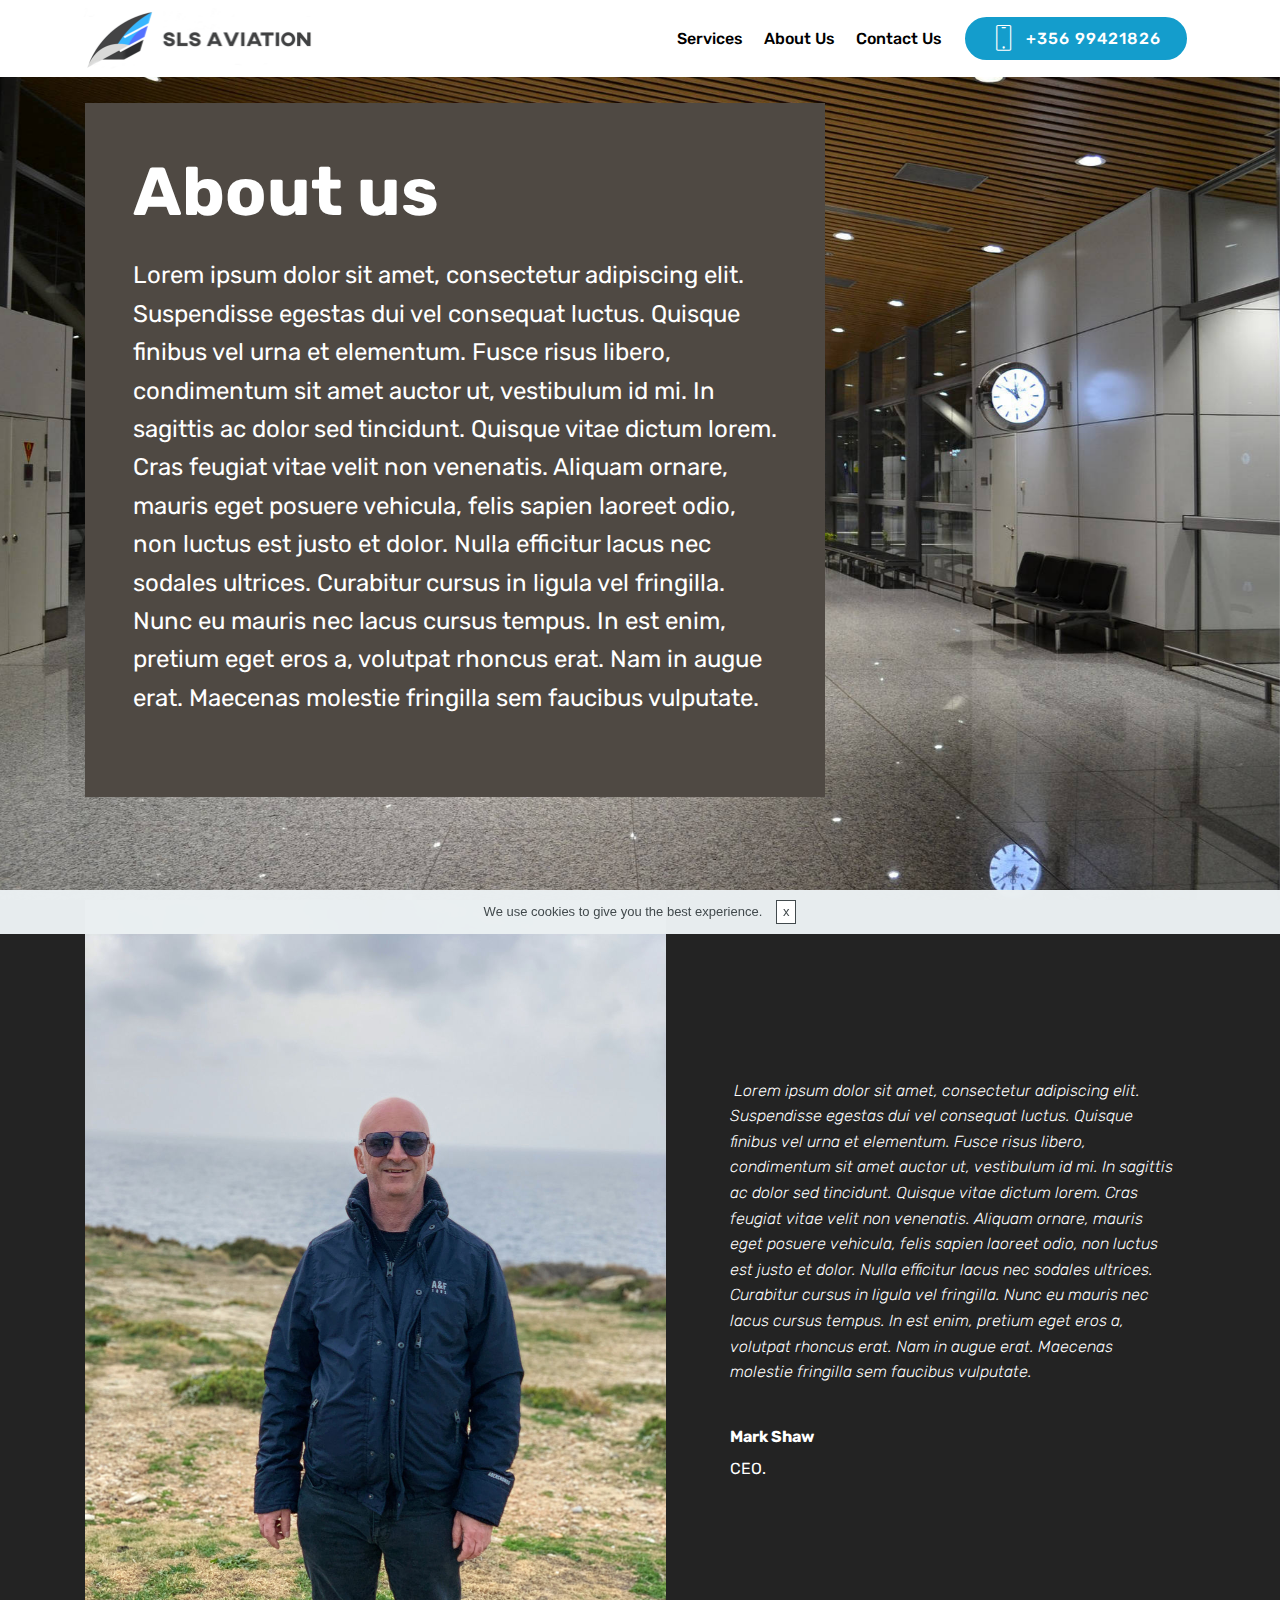
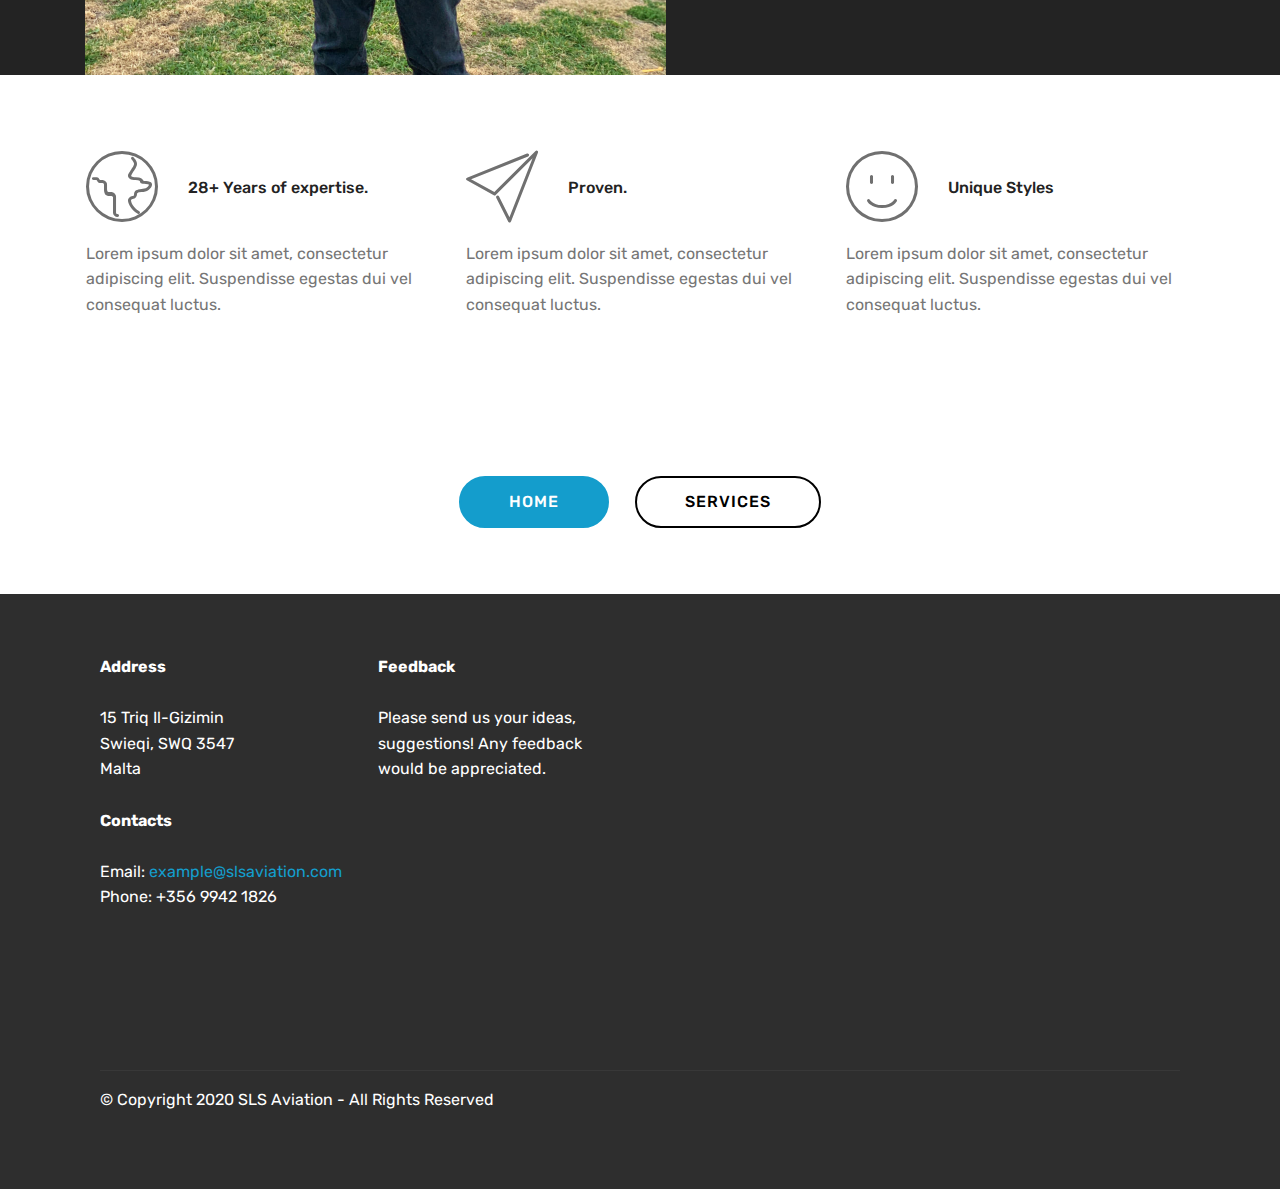
==== commit aec82447: "Add files via upload" ====
--- a/About.html
+++ b/About.html
@@ -63,7 +63,7 @@
     </nav>
 </section>
 
-<section class="engine"><a href="https://mobirise.info">Mobirise</a></section><section class="header10 cid-rWEpq1P2uk mbr-fullscreen mbr-parallax-background" id="header10-f">
+<section class="engine"><a href="https://mobirise.info/f">simple site builder</a></section><section class="header10 cid-rWEpq1P2uk mbr-fullscreen mbr-parallax-background" id="header10-f">
 
     
 
@@ -192,7 +192,7 @@
                 </p>
             </div>
             <div class="col-12 col-md-6">
-                <div class="google-map"><iframe frameborder="0" style="border:0" src="https://www.google.com/maps/embed/v1/place?key=AIzaSyAEIpgj38KyLFELm2bK9Y7krBkz1K-cMq8&amp;q=place_id:ChIJzb0Q4EJFDhMRAyHQZr0Idpc" allowfullscreen=""></iframe></div>
+                <div class="google-map"><iframe frameborder="0" style="border:0" src="https://www.google.com/maps/embed/v1/place?key=AIzaSyCy9r70T3NYf3PhvVflTo0_zdif2_IoIYs&amp;q=place_id:ChIJzb0Q4EJFDhMRAyHQZr0Idpc" allowfullscreen=""></iframe></div>
             </div>
         </div>
         <div class="footer-lower">
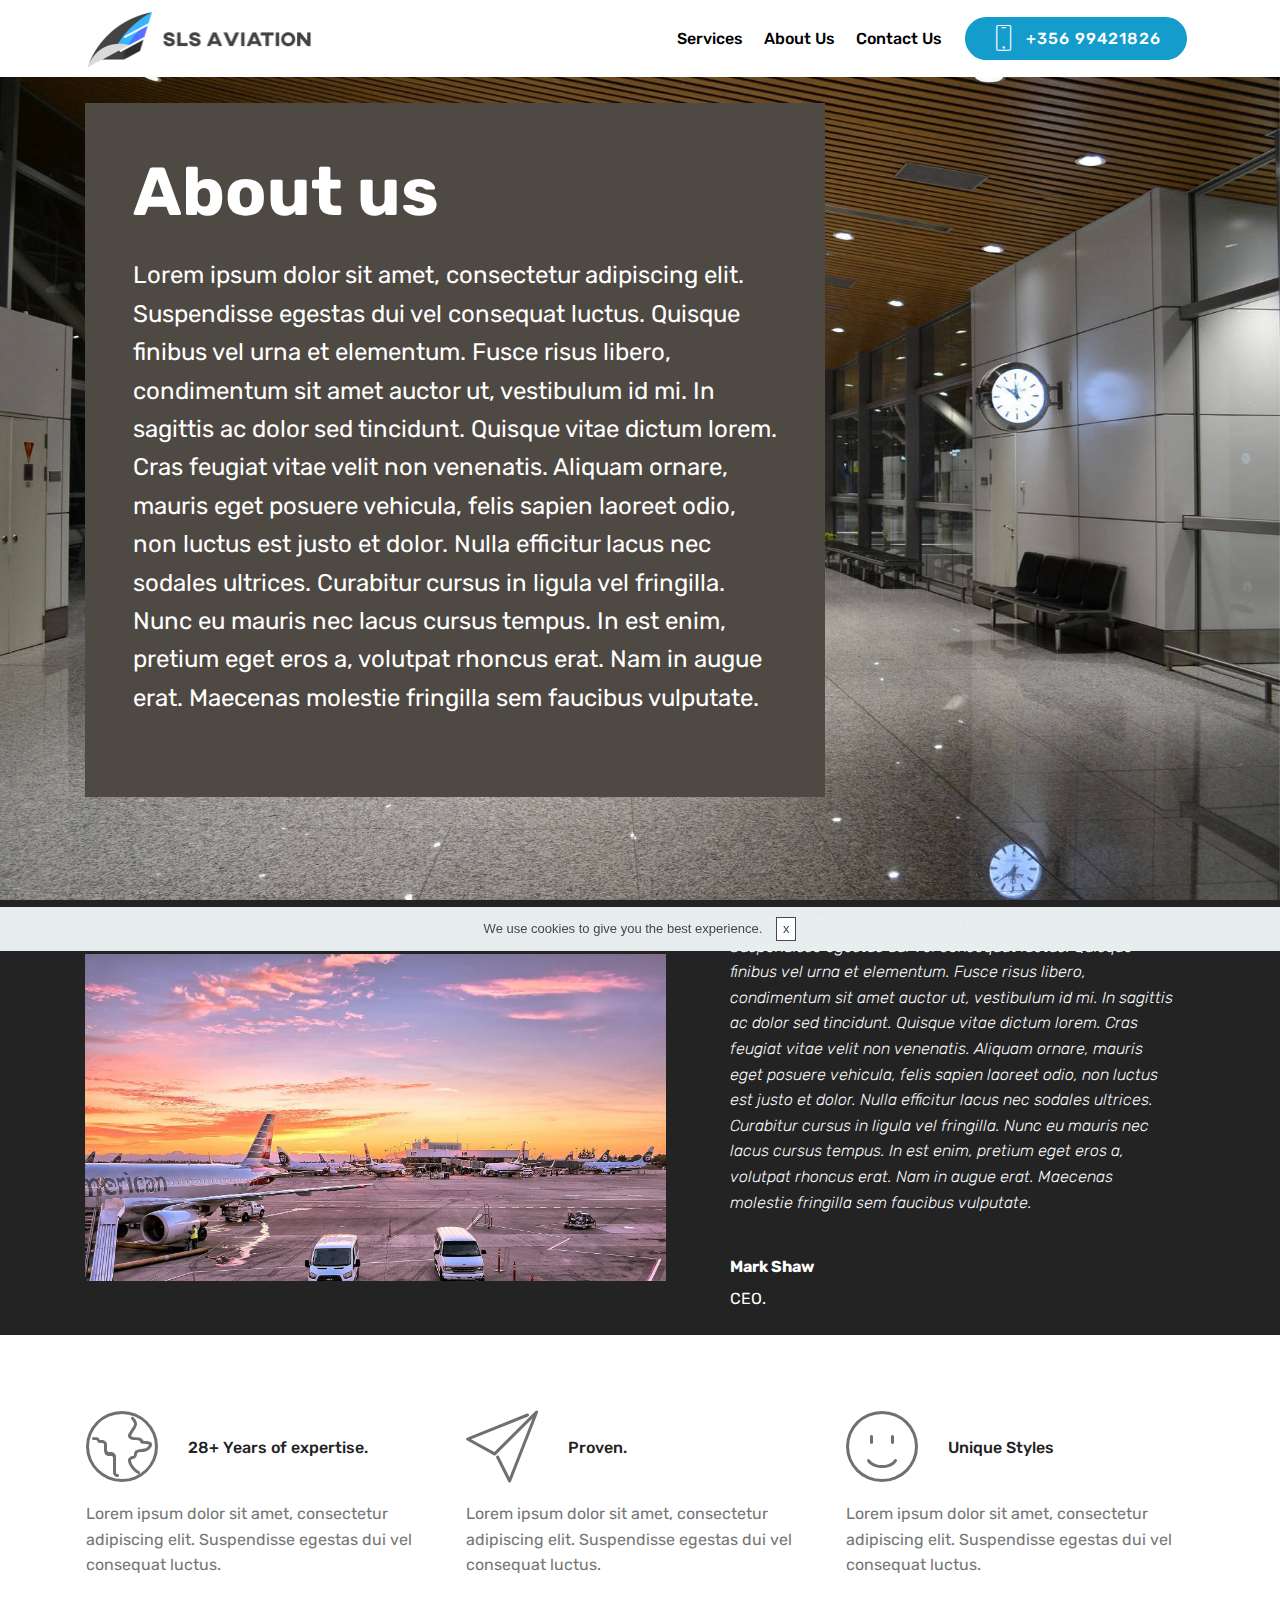
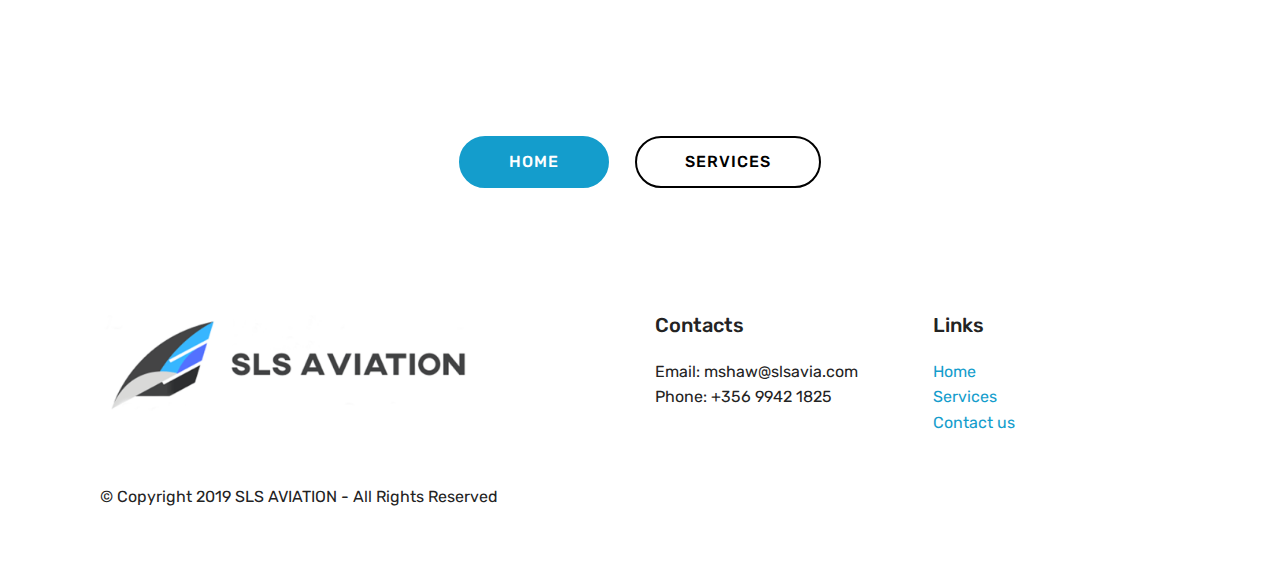
==== commit 02bb8891: "Add files via upload" ====
--- a/About.html
+++ b/About.html
@@ -41,7 +41,7 @@
         <div class="menu-logo">
             <div class="navbar-brand">
                 <span class="navbar-logo">
-                    <a href="#top">
+                    <a href="index.html">
                         <img src="assets/images/small-logo-480x122.png" alt="Logo" title="" style="height: 3.8rem;">
                     </a>
                 </span>
@@ -63,7 +63,7 @@
     </nav>
 </section>
 
-<section class="engine"><a href="https://mobirise.info/f">simple site builder</a></section><section class="header10 cid-rWEpq1P2uk mbr-fullscreen mbr-parallax-background" id="header10-f">
+<section class="engine"><a href="https://mobirise.info/q">responsive web templates</a></section><section class="header10 cid-rWEpq1P2uk mbr-fullscreen mbr-parallax-background" id="header10-f">
 
     
 
@@ -90,7 +90,7 @@
     <div class="container">
         <div class="media-container-row">
             <div class="mbr-figure pr-lg-5" style="width: 130%;">
-              <img src="assets/images/img-5379-1-1162x1549.jpg" alt="" title="">
+              <img src="assets/images/mbr-1920x1079.jpg" alt="" title="">
             </div>
             <div class="media-content px-3 align-self-center mbr-white py-2">
                     <p class="mbr-text testimonial-text mbr-fonts-style display-7">&nbsp;Lorem ipsum dolor sit amet, consectetur adipiscing elit. Suspendisse egestas dui vel consequat luctus. Quisque finibus vel urna et elementum. Fusce risus libero, condimentum sit amet auctor ut, vestibulum id mi. In sagittis ac dolor sed tincidunt. Quisque vitae dictum lorem. Cras feugiat vitae velit non venenatis. Aliquam ornare, mauris eget posuere vehicula, felis sapien laoreet odio, non luctus est justo et dolor. Nulla efficitur lacus nec sodales ultrices. Curabitur cursus in ligula vel fringilla. Nunc eu mauris nec lacus cursus tempus. In est enim, pretium eget eros a, volutpat rhoncus erat. Nam in augue erat. Maecenas molestie fringilla sem faucibus vulputate.</p>
@@ -166,33 +166,37 @@
     </div>
 </section>
 
-<section class="cid-rWEpi2HdSJ" id="footer2-e">
-
-    
-
-    
-
-    <div class="container">
-        <div class="media-container-row content mbr-white">
+<section class="cid-rWPxVUOkRx" id="footer1-7">
+
+    
+
+    
+
+    <div class="container">
+        <div class="media-container-row content text-white">
+            <div class="col-12 col-md-3">
+                <div class="media-wrap">
+                    <a href="https://mobirise.co/">
+                        <img src="assets/images/small-logo-480x122.png" alt="Mobirise" title="">
+                    </a>
+                </div>
+            </div>
             <div class="col-12 col-md-3 mbr-fonts-style display-7">
+                <h5 class="pb-3"></h5>
+                <p class="mbr-text"></p>
+            </div>
+            <div class="col-12 col-md-3 mbr-fonts-style display-7">
+                <h5 class="pb-3">
+                    Contacts
+                </h5>
                 <p class="mbr-text">
-                    <strong>Address</strong>
-                    <br>
-                    <br>15 Triq Il-Gizimin <br>Swieqi, SWQ 3547&nbsp;<br>
-                    Malta<br>
-                    <br><strong>Contacts</strong>
-                    <br>
-                    <br>Email: <a href="mailto:example@slsaviation.com">example@slsaviation.com
-</a>                    <br>Phone: +356 9942 1826&nbsp;<br></p>
+                    Email: mshaw@slsavia.com &nbsp; &nbsp; &nbsp; &nbsp;&nbsp;<br>Phone: +356 9942 1825&nbsp;<br><br></p>
             </div>
             <div class="col-12 col-md-3 mbr-fonts-style display-7">
-                <p class="mbr-text"><strong>Feedback</strong>
-                    <br>
-                    <br>Please send us your ideas, suggestions! Any feedback would be appreciated.
-                </p>
-            </div>
-            <div class="col-12 col-md-6">
-                <div class="google-map"><iframe frameborder="0" style="border:0" src="https://www.google.com/maps/embed/v1/place?key=AIzaSyCy9r70T3NYf3PhvVflTo0_zdif2_IoIYs&amp;q=place_id:ChIJzb0Q4EJFDhMRAyHQZr0Idpc" allowfullscreen=""></iframe></div>
+                <h5 class="pb-3">
+                    Links
+                </h5>
+                <p class="mbr-text"><a href="index.html">Home&nbsp;</a><br><a href="Services.html">Services</a><br><a href="Contact.html">Contact us</a></p>
             </div>
         </div>
         <div class="footer-lower">
@@ -204,7 +208,7 @@
             <div class="media-container-row mbr-white">
                 <div class="col-sm-6 copyright">
                     <p class="mbr-text mbr-fonts-style display-7">
-                        © Copyright 2020 SLS Aviation - All Rights Reserved
+                        © Copyright 2019 SLS AVIATION - All Rights Reserved
                     </p>
                 </div>
                 <div class="col-md-6">
--- a/assets/mobirise/css/mbr-additional.css
+++ b/assets/mobirise/css/mbr-additional.css
@@ -1908,90 +1908,79 @@
     display: none;
   }
 }
-.cid-rWEizE1Ajd {
+.cid-rWPxNYXikF {
   padding-top: 60px;
   padding-bottom: 60px;
-  background-color: #2e2e2e;
+  background-color: #ffffff;
 }
 @media (max-width: 767px) {
-  .cid-rWEizE1Ajd .content {
+  .cid-rWPxNYXikF .content {
     text-align: center;
   }
-  .cid-rWEizE1Ajd .content > div:not(:last-child) {
+  .cid-rWPxNYXikF .content > div:not(:last-child) {
     margin-bottom: 2rem;
   }
 }
-.cid-rWEizE1Ajd .map {
-  height: 18.75rem;
-}
 @media (max-width: 767px) {
-  .cid-rWEizE1Ajd .footer-lower .copyright {
+  .cid-rWPxNYXikF .media-wrap {
+    margin-bottom: 1rem;
+  }
+}
+.cid-rWPxNYXikF .media-wrap .mbr-iconfont-logo {
+  font-size: 7.5rem;
+  color: #f36;
+}
+.cid-rWPxNYXikF .media-wrap img {
+  height: 6rem;
+}
+@media (max-width: 767px) {
+  .cid-rWPxNYXikF .footer-lower .copyright {
     margin-bottom: 1rem;
     text-align: center;
   }
 }
-.cid-rWEizE1Ajd .footer-lower hr {
+.cid-rWPxNYXikF .footer-lower hr {
   margin: 1rem 0;
   border-color: #fff;
   opacity: .05;
 }
-.cid-rWEizE1Ajd .footer-lower .social-list {
+.cid-rWPxNYXikF .footer-lower .social-list {
   padding-left: 0;
   margin-bottom: 0;
   list-style: none;
   display: flex;
+  -webkit-flex-wrap: wrap;
+  flex-wrap: wrap;
   -webkit-justify-content: flex-end;
   justify-content: flex-end;
-  -webkit-flex-wrap: wrap;
-  flex-wrap: wrap;
-}
-.cid-rWEizE1Ajd .footer-lower .social-list .mbr-iconfont-social {
+}
+.cid-rWPxNYXikF .footer-lower .social-list .mbr-iconfont-social {
   font-size: 1.3rem;
   color: #fff;
 }
-.cid-rWEizE1Ajd .footer-lower .social-list .soc-item {
+.cid-rWPxNYXikF .footer-lower .social-list .soc-item {
   margin: 0 .5rem;
 }
-.cid-rWEizE1Ajd .footer-lower .social-list a {
+.cid-rWPxNYXikF .footer-lower .social-list a {
   margin: 0;
   opacity: .5;
   -webkit-transition: .2s linear;
   transition: .2s linear;
 }
-.cid-rWEizE1Ajd .footer-lower .social-list a:hover {
+.cid-rWPxNYXikF .footer-lower .social-list a:hover {
   opacity: 1;
 }
 @media (max-width: 767px) {
-  .cid-rWEizE1Ajd .footer-lower .social-list {
+  .cid-rWPxNYXikF .footer-lower .social-list {
     -webkit-justify-content: center;
     justify-content: center;
   }
 }
-.cid-rWEizE1Ajd .google-map {
-  height: 25rem;
-  position: relative;
-}
-.cid-rWEizE1Ajd .google-map iframe {
-  height: 100%;
-  width: 100%;
-}
-.cid-rWEizE1Ajd .google-map [data-state-details] {
-  color: #6b6763;
-  font-family: Montserrat;
-  height: 1.5em;
-  margin-top: -0.75em;
-  padding-left: 1.25rem;
-  padding-right: 1.25rem;
-  position: absolute;
-  text-align: center;
-  top: 50%;
-  width: 100%;
-}
-.cid-rWEizE1Ajd .google-map[data-state] {
-  background: #e9e5dc;
-}
-.cid-rWEizE1Ajd .google-map[data-state="loading"] [data-state-details] {
-  display: none;
+.cid-rWPxNYXikF H5 {
+  color: #232323;
+}
+.cid-rWPxNYXikF P {
+  color: #232323;
 }
 .cid-rWEpq1P2uk {
   background-image: url("../../../assets/images/mbr-3-1920x1280.jpg");
@@ -2479,90 +2468,79 @@
 .cid-rWmUeIdfAQ .dropdown-item:hover {
   color: #767676 !important;
 }
-.cid-rWEpi2HdSJ {
+.cid-rWPxVUOkRx {
   padding-top: 60px;
   padding-bottom: 60px;
-  background-color: #2e2e2e;
+  background-color: #ffffff;
 }
 @media (max-width: 767px) {
-  .cid-rWEpi2HdSJ .content {
+  .cid-rWPxVUOkRx .content {
     text-align: center;
   }
-  .cid-rWEpi2HdSJ .content > div:not(:last-child) {
+  .cid-rWPxVUOkRx .content > div:not(:last-child) {
     margin-bottom: 2rem;
   }
 }
-.cid-rWEpi2HdSJ .map {
-  height: 18.75rem;
-}
 @media (max-width: 767px) {
-  .cid-rWEpi2HdSJ .footer-lower .copyright {
+  .cid-rWPxVUOkRx .media-wrap {
+    margin-bottom: 1rem;
+  }
+}
+.cid-rWPxVUOkRx .media-wrap .mbr-iconfont-logo {
+  font-size: 7.5rem;
+  color: #f36;
+}
+.cid-rWPxVUOkRx .media-wrap img {
+  height: 6rem;
+}
+@media (max-width: 767px) {
+  .cid-rWPxVUOkRx .footer-lower .copyright {
     margin-bottom: 1rem;
     text-align: center;
   }
 }
-.cid-rWEpi2HdSJ .footer-lower hr {
+.cid-rWPxVUOkRx .footer-lower hr {
   margin: 1rem 0;
   border-color: #fff;
   opacity: .05;
 }
-.cid-rWEpi2HdSJ .footer-lower .social-list {
+.cid-rWPxVUOkRx .footer-lower .social-list {
   padding-left: 0;
   margin-bottom: 0;
   list-style: none;
   display: flex;
+  -webkit-flex-wrap: wrap;
+  flex-wrap: wrap;
   -webkit-justify-content: flex-end;
   justify-content: flex-end;
-  -webkit-flex-wrap: wrap;
-  flex-wrap: wrap;
-}
-.cid-rWEpi2HdSJ .footer-lower .social-list .mbr-iconfont-social {
+}
+.cid-rWPxVUOkRx .footer-lower .social-list .mbr-iconfont-social {
   font-size: 1.3rem;
   color: #fff;
 }
-.cid-rWEpi2HdSJ .footer-lower .social-list .soc-item {
+.cid-rWPxVUOkRx .footer-lower .social-list .soc-item {
   margin: 0 .5rem;
 }
-.cid-rWEpi2HdSJ .footer-lower .social-list a {
+.cid-rWPxVUOkRx .footer-lower .social-list a {
   margin: 0;
   opacity: .5;
   -webkit-transition: .2s linear;
   transition: .2s linear;
 }
-.cid-rWEpi2HdSJ .footer-lower .social-list a:hover {
+.cid-rWPxVUOkRx .footer-lower .social-list a:hover {
   opacity: 1;
 }
 @media (max-width: 767px) {
-  .cid-rWEpi2HdSJ .footer-lower .social-list {
+  .cid-rWPxVUOkRx .footer-lower .social-list {
     -webkit-justify-content: center;
     justify-content: center;
   }
 }
-.cid-rWEpi2HdSJ .google-map {
-  height: 25rem;
-  position: relative;
-}
-.cid-rWEpi2HdSJ .google-map iframe {
-  height: 100%;
-  width: 100%;
-}
-.cid-rWEpi2HdSJ .google-map [data-state-details] {
-  color: #6b6763;
-  font-family: Montserrat;
-  height: 1.5em;
-  margin-top: -0.75em;
-  padding-left: 1.25rem;
-  padding-right: 1.25rem;
-  position: absolute;
-  text-align: center;
-  top: 50%;
-  width: 100%;
-}
-.cid-rWEpi2HdSJ .google-map[data-state] {
-  background: #e9e5dc;
-}
-.cid-rWEpi2HdSJ .google-map[data-state="loading"] [data-state-details] {
-  display: none;
+.cid-rWPxVUOkRx H5 {
+  color: #232323;
+}
+.cid-rWPxVUOkRx P {
+  color: #232323;
 }
 .cid-rWmUeIdfAQ .navbar {
   background: #ffffff;
@@ -3072,103 +3050,92 @@
 .cid-rWEylVPAQA {
   padding-top: 60px;
   padding-bottom: 60px;
-  background-color: #ffffff;
+  background-color: #efefef;
 }
 .cid-rWEylVPAQA .mbr-text {
   color: #767676;
 }
 .cid-rWEylVPAQA .mbr-text p {
-  background: #ffffff;
+  background: #efefef;
 }
 .cid-rWEyrGcCLM {
   padding-top: 60px;
   padding-bottom: 60px;
-  background-color: #ffffff;
-}
-.cid-rWEosYwfmq {
+  background-color: #efefef;
+}
+.cid-rWPxy2BhIQ {
   padding-top: 60px;
   padding-bottom: 60px;
-  background-color: #2e2e2e;
+  background-color: #ffffff;
 }
 @media (max-width: 767px) {
-  .cid-rWEosYwfmq .content {
+  .cid-rWPxy2BhIQ .content {
     text-align: center;
   }
-  .cid-rWEosYwfmq .content > div:not(:last-child) {
+  .cid-rWPxy2BhIQ .content > div:not(:last-child) {
     margin-bottom: 2rem;
   }
 }
-.cid-rWEosYwfmq .map {
-  height: 18.75rem;
-}
 @media (max-width: 767px) {
-  .cid-rWEosYwfmq .footer-lower .copyright {
+  .cid-rWPxy2BhIQ .media-wrap {
+    margin-bottom: 1rem;
+  }
+}
+.cid-rWPxy2BhIQ .media-wrap .mbr-iconfont-logo {
+  font-size: 7.5rem;
+  color: #f36;
+}
+.cid-rWPxy2BhIQ .media-wrap img {
+  height: 6rem;
+}
+@media (max-width: 767px) {
+  .cid-rWPxy2BhIQ .footer-lower .copyright {
     margin-bottom: 1rem;
     text-align: center;
   }
 }
-.cid-rWEosYwfmq .footer-lower hr {
+.cid-rWPxy2BhIQ .footer-lower hr {
   margin: 1rem 0;
   border-color: #fff;
   opacity: .05;
 }
-.cid-rWEosYwfmq .footer-lower .social-list {
+.cid-rWPxy2BhIQ .footer-lower .social-list {
   padding-left: 0;
   margin-bottom: 0;
   list-style: none;
   display: flex;
+  -webkit-flex-wrap: wrap;
+  flex-wrap: wrap;
   -webkit-justify-content: flex-end;
   justify-content: flex-end;
-  -webkit-flex-wrap: wrap;
-  flex-wrap: wrap;
-}
-.cid-rWEosYwfmq .footer-lower .social-list .mbr-iconfont-social {
+}
+.cid-rWPxy2BhIQ .footer-lower .social-list .mbr-iconfont-social {
   font-size: 1.3rem;
   color: #fff;
 }
-.cid-rWEosYwfmq .footer-lower .social-list .soc-item {
+.cid-rWPxy2BhIQ .footer-lower .social-list .soc-item {
   margin: 0 .5rem;
 }
-.cid-rWEosYwfmq .footer-lower .social-list a {
+.cid-rWPxy2BhIQ .footer-lower .social-list a {
   margin: 0;
   opacity: .5;
   -webkit-transition: .2s linear;
   transition: .2s linear;
 }
-.cid-rWEosYwfmq .footer-lower .social-list a:hover {
+.cid-rWPxy2BhIQ .footer-lower .social-list a:hover {
   opacity: 1;
 }
 @media (max-width: 767px) {
-  .cid-rWEosYwfmq .footer-lower .social-list {
+  .cid-rWPxy2BhIQ .footer-lower .social-list {
     -webkit-justify-content: center;
     justify-content: center;
   }
 }
-.cid-rWEosYwfmq .google-map {
-  height: 25rem;
-  position: relative;
-}
-.cid-rWEosYwfmq .google-map iframe {
-  height: 100%;
-  width: 100%;
-}
-.cid-rWEosYwfmq .google-map [data-state-details] {
-  color: #6b6763;
-  font-family: Montserrat;
-  height: 1.5em;
-  margin-top: -0.75em;
-  padding-left: 1.25rem;
-  padding-right: 1.25rem;
-  position: absolute;
-  text-align: center;
-  top: 50%;
-  width: 100%;
-}
-.cid-rWEosYwfmq .google-map[data-state] {
-  background: #e9e5dc;
-}
-.cid-rWEosYwfmq .google-map[data-state="loading"] [data-state-details] {
-  display: none;
+.cid-rWPxy2BhIQ H5 {
+  color: #232323;
+}
+.cid-rWPxy2BhIQ P {
+  color: #232323;
 }
 .cid-rWmM68re84 {
   background-image: url("../../../assets/images/private-jet-vector-25-1828x551.png");
@@ -3581,7 +3548,7 @@
 .cid-rWmMd2bItS {
   padding-top: 75px;
   padding-bottom: 60px;
-  background-color: #efefef;
+  background-color: #ffffff;
 }
 .cid-rWmMd2bItS P {
   color: #767676;
@@ -3596,7 +3563,7 @@
 .cid-rWGVYw0zSE {
   padding-top: 90px;
   padding-bottom: 90px;
-  background-color: #efefef;
+  background-color: #ffffff;
 }
 @media (min-width: 992px) {
   .cid-rWGVYw0zSE .mbr-figure {
@@ -3815,156 +3782,77 @@
     display: block;
   }
 }
-.cid-rWGWwxsI4E .main_wrapper {
-  position: relative;
-  height: 40rem;
-  width: 100%;
-  background-color: #c0c0c0;
-}
-.cid-rWGWwxsI4E .main_wrapper .b_wrapper {
-  height: 100%;
-  display: flex;
-  align-items: center;
-  position: relative;
-  z-index: 2;
-  pointer-events: none;
-}
-.cid-rWGWwxsI4E .main_wrapper .b_wrapper .block {
-  height: 300px;
-  background-color: #ffffff;
-  pointer-events: fill;
-}
-.cid-rWGWwxsI4E .main_wrapper .b_wrapper .block .block_wrapper {
-  display: flex;
-  flex-direction: column;
-  justify-content: center;
-  height: 100%;
-}
-.cid-rWGWwxsI4E .google-map {
-  height: 100%;
-  width: 100%;
-  position: absolute;
-  left: 0;
-  top: 0;
-  z-index: 1;
-}
-.cid-rWGWwxsI4E .google-map iframe {
-  height: 100%;
-  width: 100%;
-}
-.cid-rWGWwxsI4E .google-map [data-state-details] {
-  color: #6b6763;
-  font-family: Montserrat;
-  height: 1.5em;
-  margin-top: -0.75em;
-  padding-left: 1.25rem;
-  padding-right: 1.25rem;
-  position: absolute;
-  text-align: center;
-  top: 50%;
-  width: 100%;
-}
-.cid-rWGWwxsI4E .google-map[data-state] {
-  background: #e9e5dc;
-}
-.cid-rWGWwxsI4E .google-map[data-state="loading"] [data-state-details] {
-  display: none;
-}
-@media (max-width: 767px) {
-  .cid-rWGWwxsI4E .main_wrapper .b_wrapper {
-    display: block;
-    height: unset;
-  }
-  .cid-rWGWwxsI4E .google-map {
-    position: relative;
-  }
-  .cid-rWGWwxsI4E .container {
-    max-width: 100%;
-    padding: 0;
-  }
-}
-.cid-rWEeAiDwvC {
+.cid-rWPvP7vXfM {
   padding-top: 60px;
   padding-bottom: 60px;
-  background-color: #2e2e2e;
+  background-color: #ffffff;
 }
 @media (max-width: 767px) {
-  .cid-rWEeAiDwvC .content {
+  .cid-rWPvP7vXfM .content {
     text-align: center;
   }
-  .cid-rWEeAiDwvC .content > div:not(:last-child) {
+  .cid-rWPvP7vXfM .content > div:not(:last-child) {
     margin-bottom: 2rem;
   }
 }
-.cid-rWEeAiDwvC .map {
-  height: 18.75rem;
-}
 @media (max-width: 767px) {
-  .cid-rWEeAiDwvC .footer-lower .copyright {
+  .cid-rWPvP7vXfM .media-wrap {
+    margin-bottom: 1rem;
+  }
+}
+.cid-rWPvP7vXfM .media-wrap .mbr-iconfont-logo {
+  font-size: 7.5rem;
+  color: #f36;
+}
+.cid-rWPvP7vXfM .media-wrap img {
+  height: 6rem;
+}
+@media (max-width: 767px) {
+  .cid-rWPvP7vXfM .footer-lower .copyright {
     margin-bottom: 1rem;
     text-align: center;
   }
 }
-.cid-rWEeAiDwvC .footer-lower hr {
+.cid-rWPvP7vXfM .footer-lower hr {
   margin: 1rem 0;
   border-color: #fff;
   opacity: .05;
 }
-.cid-rWEeAiDwvC .footer-lower .social-list {
+.cid-rWPvP7vXfM .footer-lower .social-list {
   padding-left: 0;
   margin-bottom: 0;
   list-style: none;
   display: flex;
+  -webkit-flex-wrap: wrap;
+  flex-wrap: wrap;
   -webkit-justify-content: flex-end;
   justify-content: flex-end;
-  -webkit-flex-wrap: wrap;
-  flex-wrap: wrap;
-}
-.cid-rWEeAiDwvC .footer-lower .social-list .mbr-iconfont-social {
+}
+.cid-rWPvP7vXfM .footer-lower .social-list .mbr-iconfont-social {
   font-size: 1.3rem;
   color: #fff;
 }
-.cid-rWEeAiDwvC .footer-lower .social-list .soc-item {
+.cid-rWPvP7vXfM .footer-lower .social-list .soc-item {
   margin: 0 .5rem;
 }
-.cid-rWEeAiDwvC .footer-lower .social-list a {
+.cid-rWPvP7vXfM .footer-lower .social-list a {
   margin: 0;
   opacity: .5;
   -webkit-transition: .2s linear;
   transition: .2s linear;
 }
-.cid-rWEeAiDwvC .footer-lower .social-list a:hover {
+.cid-rWPvP7vXfM .footer-lower .social-list a:hover {
   opacity: 1;
 }
 @media (max-width: 767px) {
-  .cid-rWEeAiDwvC .footer-lower .social-list {
+  .cid-rWPvP7vXfM .footer-lower .social-list {
     -webkit-justify-content: center;
     justify-content: center;
   }
 }
-.cid-rWEeAiDwvC .google-map {
-  height: 25rem;
-  position: relative;
-}
-.cid-rWEeAiDwvC .google-map iframe {
-  height: 100%;
-  width: 100%;
-}
-.cid-rWEeAiDwvC .google-map [data-state-details] {
-  color: #6b6763;
-  font-family: Montserrat;
-  height: 1.5em;
-  margin-top: -0.75em;
-  padding-left: 1.25rem;
-  padding-right: 1.25rem;
-  position: absolute;
-  text-align: center;
-  top: 50%;
-  width: 100%;
-}
-.cid-rWEeAiDwvC .google-map[data-state] {
-  background: #e9e5dc;
-}
-.cid-rWEeAiDwvC .google-map[data-state="loading"] [data-state-details] {
-  display: none;
-}
+.cid-rWPvP7vXfM H5 {
+  color: #232323;
+}
+.cid-rWPvP7vXfM P {
+  color: #232323;
+}
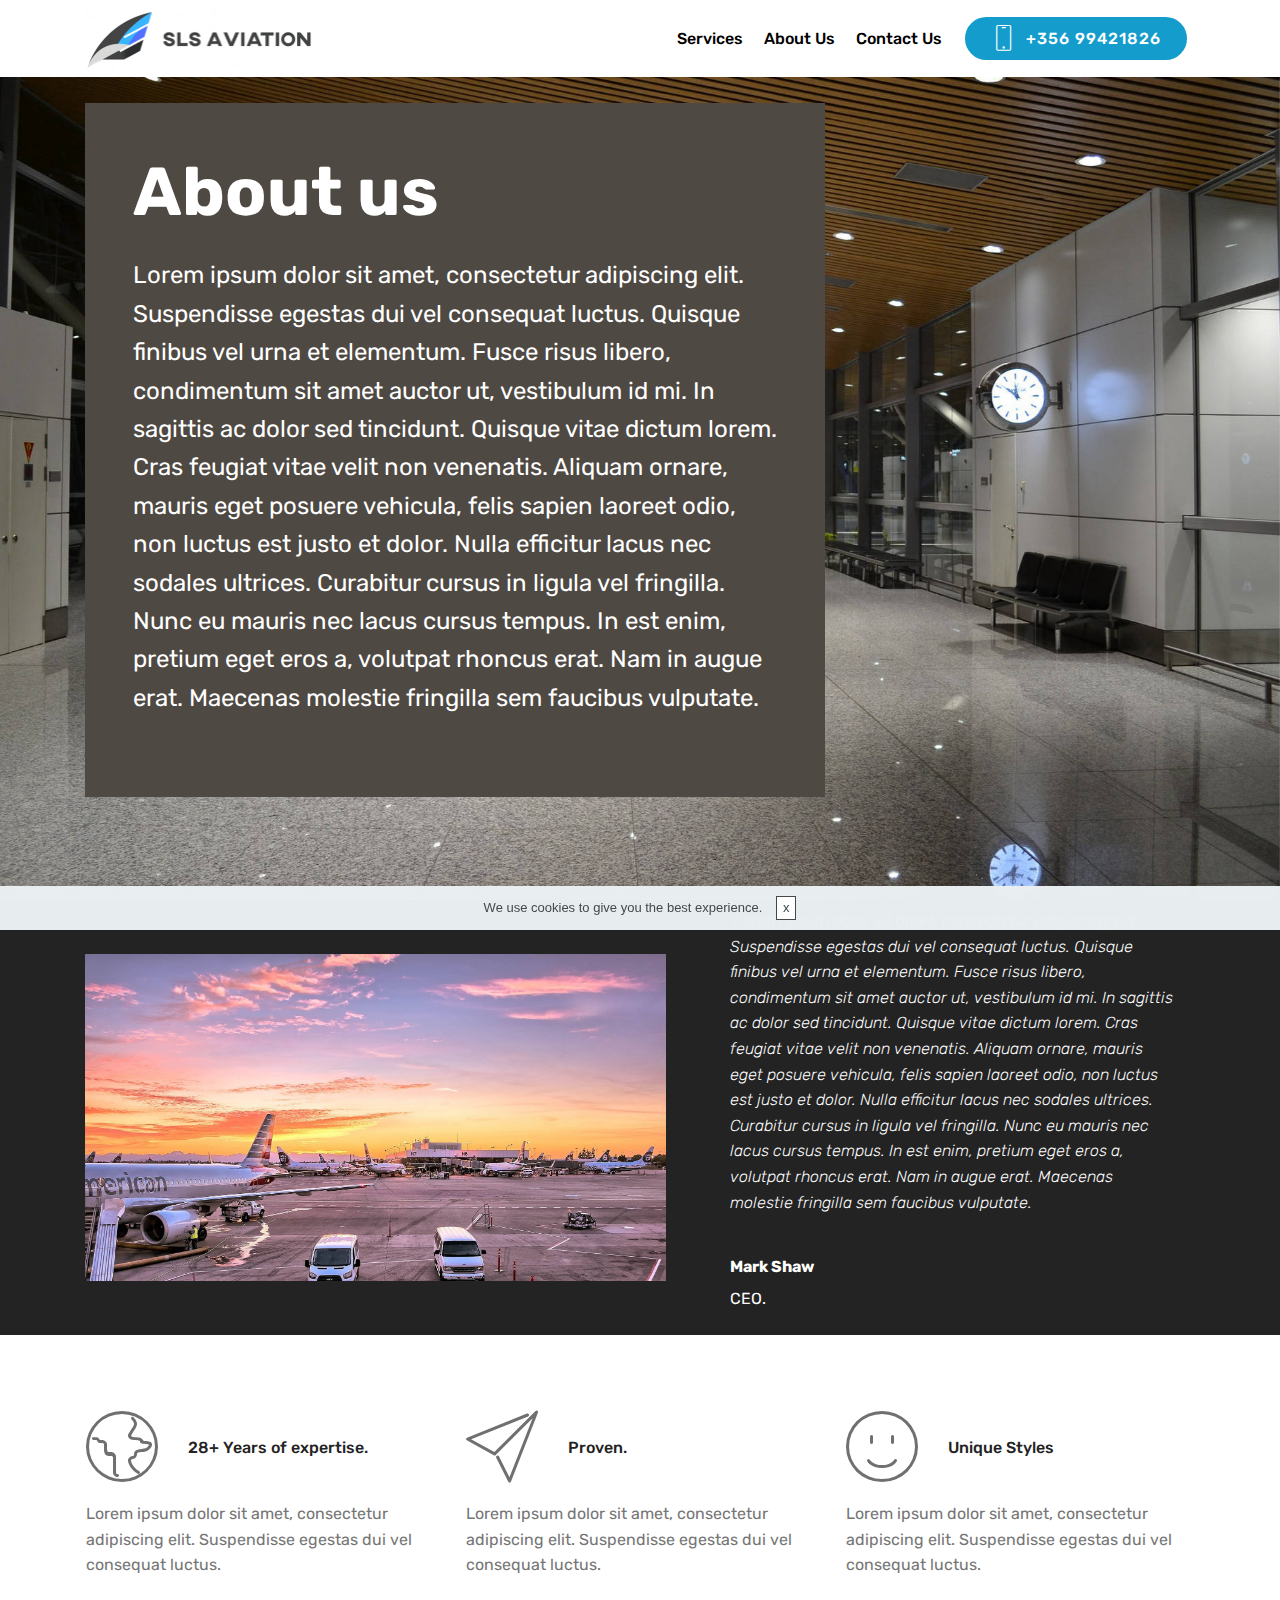
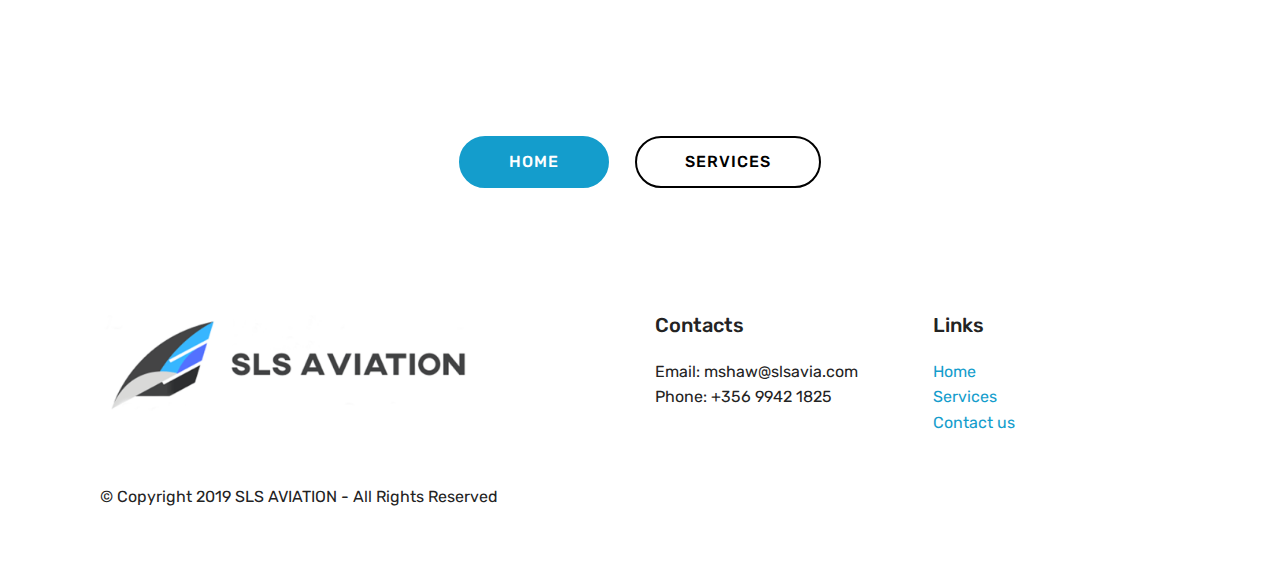
==== commit 15dfeae9: "Add files via upload" ====
--- a/About.html
+++ b/About.html
@@ -63,7 +63,7 @@
     </nav>
 </section>
 
-<section class="engine"><a href="https://mobirise.info/q">responsive web templates</a></section><section class="header10 cid-rWEpq1P2uk mbr-fullscreen mbr-parallax-background" id="header10-f">
+<section class="engine"><a href="https://mobirise.info/t">amp template</a></section><section class="header10 cid-rWEpq1P2uk mbr-fullscreen mbr-parallax-background" id="header10-f">
 
     
 
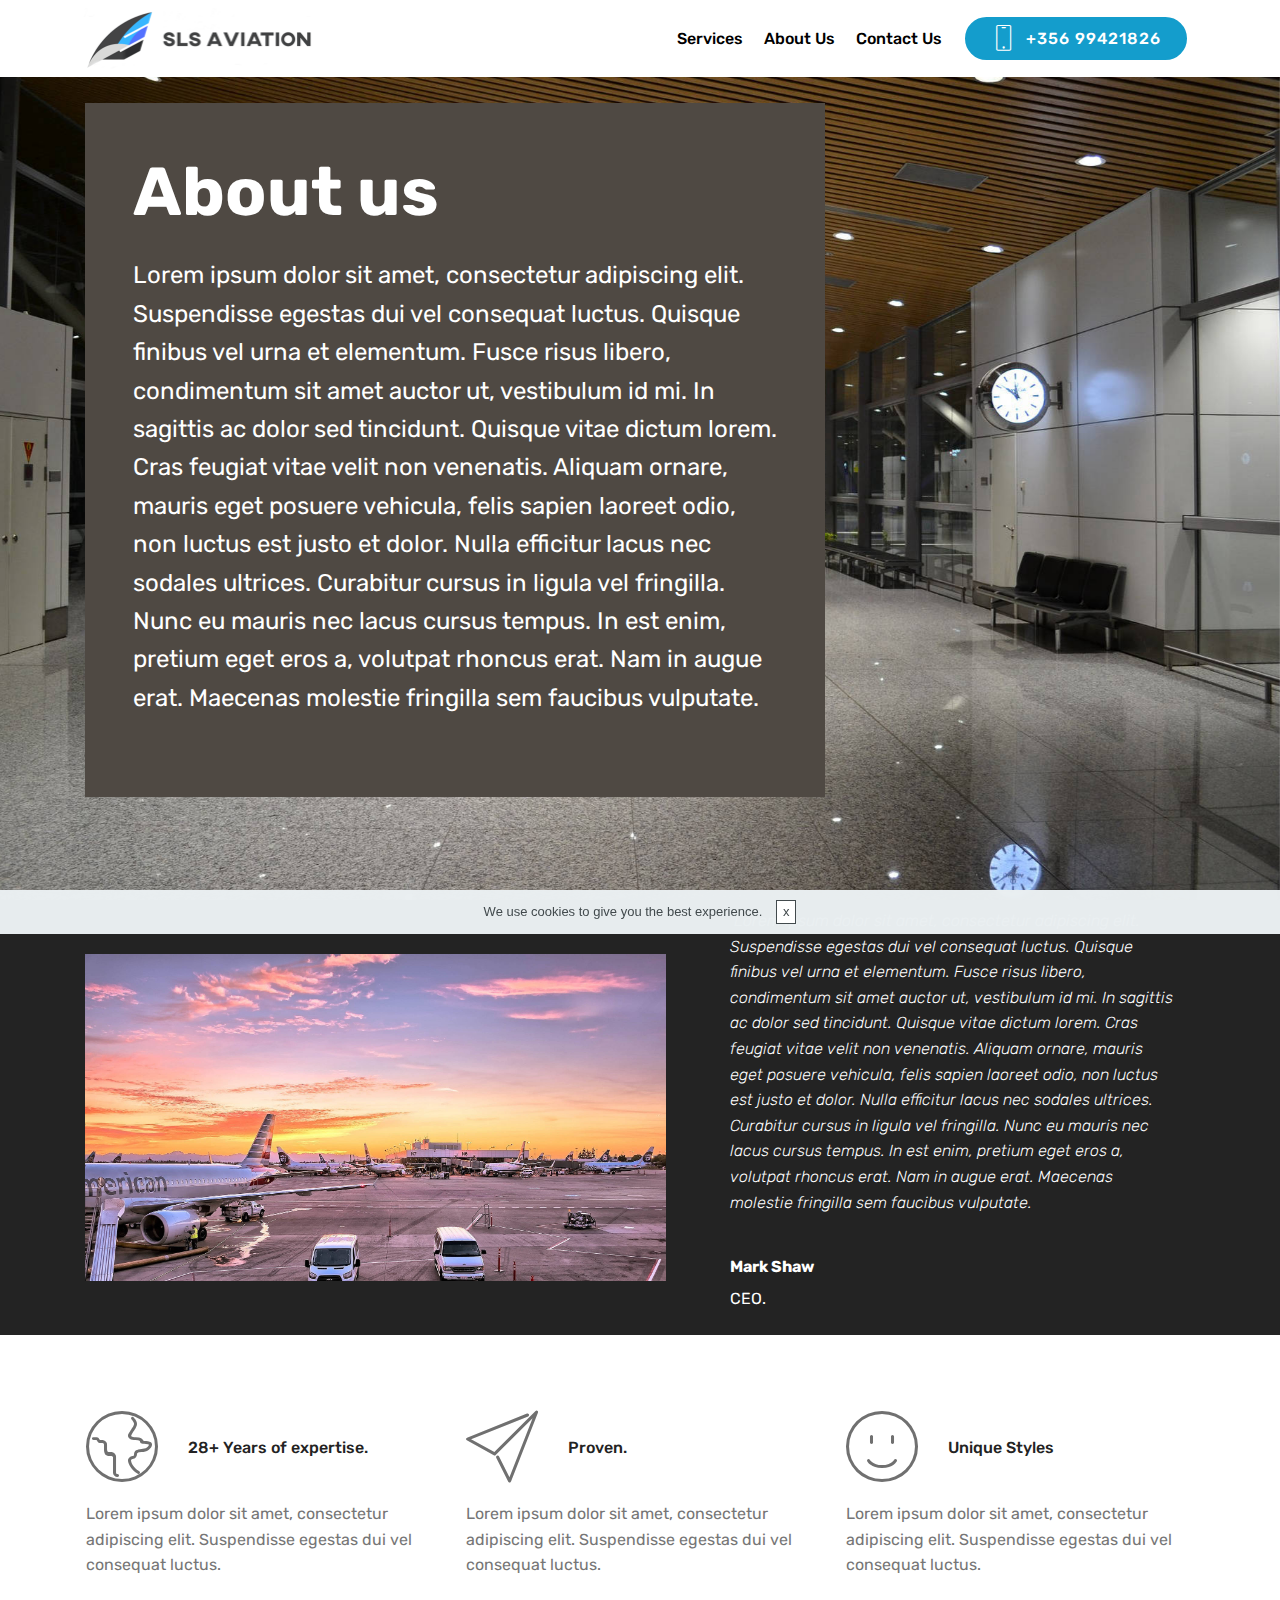
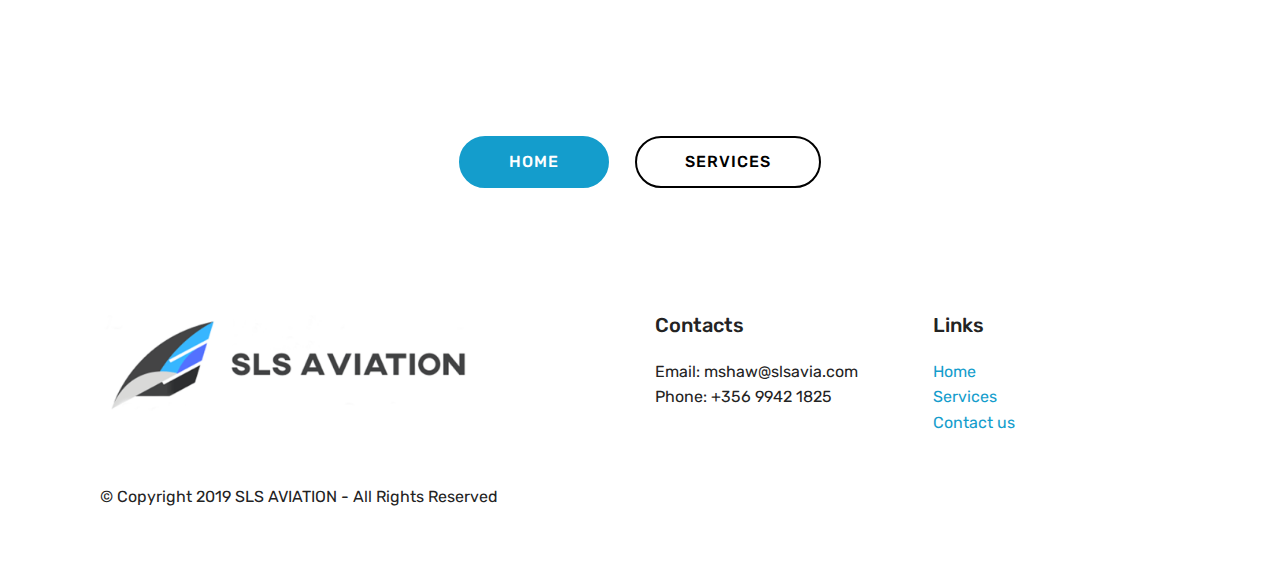
==== commit 9e818e6d: "Add files via upload" ====
--- a/About.html
+++ b/About.html
@@ -63,7 +63,7 @@
     </nav>
 </section>
 
-<section class="engine"><a href="https://mobirise.info/t">amp template</a></section><section class="header10 cid-rWEpq1P2uk mbr-fullscreen mbr-parallax-background" id="header10-f">
+<section class="engine"><a href="https://mobirise.info/q">responsive site templates</a></section><section class="header10 cid-rWEpq1P2uk mbr-fullscreen mbr-parallax-background" id="header10-f">
 
     
 
@@ -176,7 +176,7 @@
         <div class="media-container-row content text-white">
             <div class="col-12 col-md-3">
                 <div class="media-wrap">
-                    <a href="https://mobirise.co/">
+                    <a href="index.html#header2-0">
                         <img src="assets/images/small-logo-480x122.png" alt="Mobirise" title="">
                     </a>
                 </div>
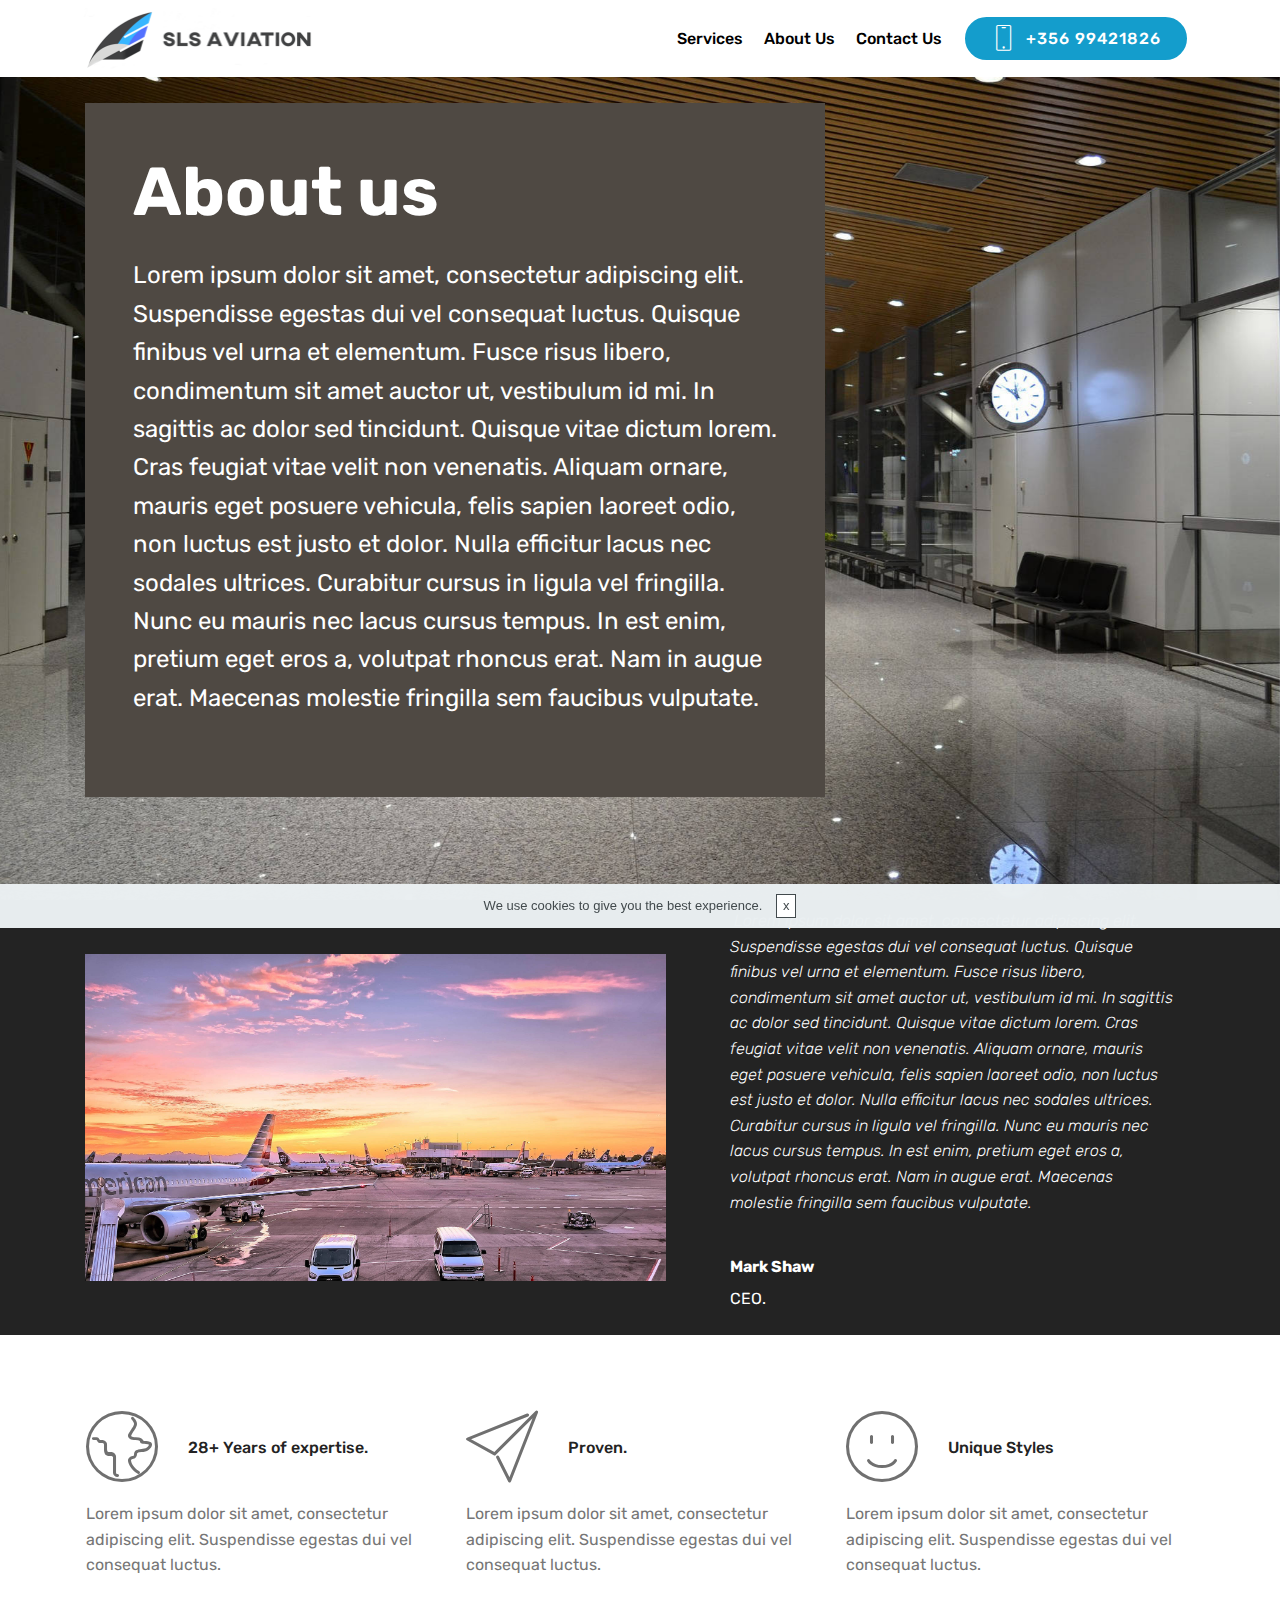
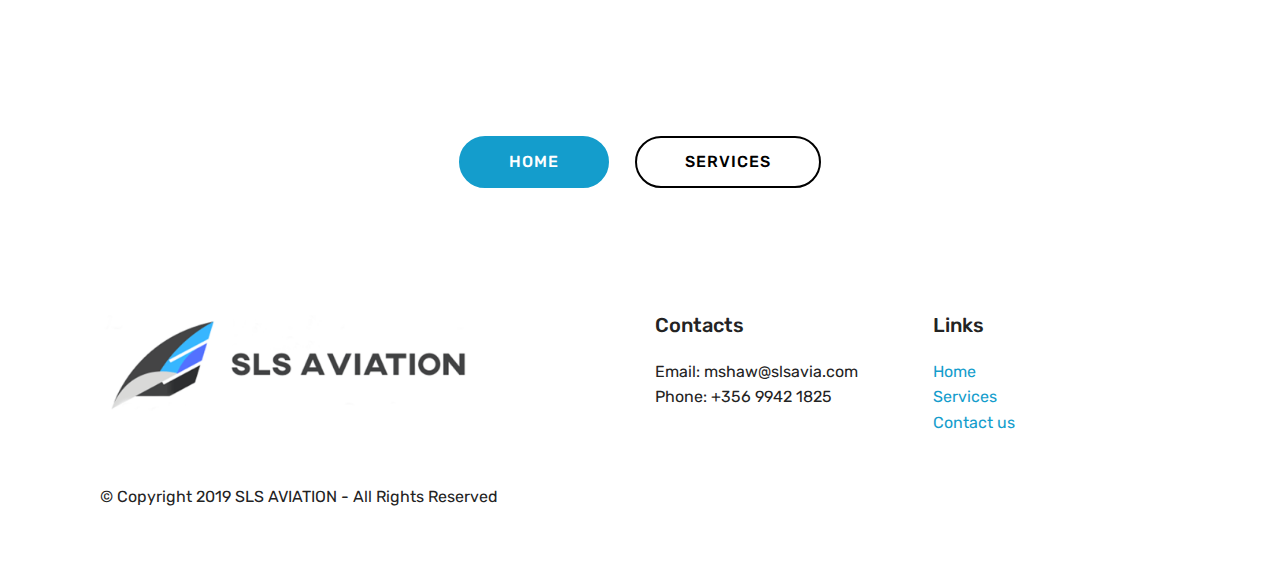
==== commit 244b4c2d: "Add files via upload" ====
--- a/About.html
+++ b/About.html
@@ -25,7 +25,110 @@
   
 </head>
 <body>
-  <section class="menu cid-rWmUeIdfAQ" once="menu" id="menu2-4">
+  <section class="header10 cid-rWEpq1P2uk mbr-fullscreen mbr-parallax-background" id="header10-f">
+
+    
+
+    
+
+    <div class="container">
+        <div class="media-container-column mbr-white p-5 align-left col-lg-8 col-md-10">
+            <h1 class="mbr-section-title mbr-bold pb-3 mbr-fonts-style display-1">About us</h1>
+            
+            <p class="mbr-text pb-3 mbr-fonts-style display-5">Lorem ipsum dolor sit amet, consectetur adipiscing elit. Suspendisse egestas dui vel consequat luctus. Quisque finibus vel urna et elementum. Fusce risus libero, condimentum sit amet auctor ut, vestibulum id mi. In sagittis ac dolor sed tincidunt. Quisque vitae dictum lorem. Cras feugiat vitae velit non venenatis. Aliquam ornare, mauris eget posuere vehicula, felis sapien laoreet odio, non luctus est justo et dolor. Nulla efficitur lacus nec sodales ultrices. Curabitur cursus in ligula vel fringilla. Nunc eu mauris nec lacus cursus tempus. In est enim, pretium eget eros a, volutpat rhoncus erat. Nam in augue erat. Maecenas molestie fringilla sem faucibus vulputate.</p>
+            
+        </div>
+    </div>
+
+    
+</section>
+
+<section class="engine"><a href="https://mobirise.info/w">html5 templates</a></section><section class="testimonials2 cid-rWEwRbdOS5" id="testimonials2-n">
+
+    
+
+    
+
+    <div class="container">
+        <div class="media-container-row">
+            <div class="mbr-figure pr-lg-5" style="width: 130%;">
+              <img src="assets/images/mbr-1920x1079.jpg" alt="" title="">
+            </div>
+            <div class="media-content px-3 align-self-center mbr-white py-2">
+                    <p class="mbr-text testimonial-text mbr-fonts-style display-7">&nbsp;Lorem ipsum dolor sit amet, consectetur adipiscing elit. Suspendisse egestas dui vel consequat luctus. Quisque finibus vel urna et elementum. Fusce risus libero, condimentum sit amet auctor ut, vestibulum id mi. In sagittis ac dolor sed tincidunt. Quisque vitae dictum lorem. Cras feugiat vitae velit non venenatis. Aliquam ornare, mauris eget posuere vehicula, felis sapien laoreet odio, non luctus est justo et dolor. Nulla efficitur lacus nec sodales ultrices. Curabitur cursus in ligula vel fringilla. Nunc eu mauris nec lacus cursus tempus. In est enim, pretium eget eros a, volutpat rhoncus erat. Nam in augue erat. Maecenas molestie fringilla sem faucibus vulputate.</p>
+                    <p class="mbr-author-name pt-4 mb-2 mbr-fonts-style display-7">Mark Shaw</p>
+                    <p class="mbr-author-desc mbr-fonts-style display-7">CEO.</p>
+            </div>
+        </div>
+    </div>
+</section>
+
+<section class="features10 cid-rWECJXHHUZ" id="features10-r">
+
+    
+
+    
+    <div class="container">
+        <div class="row justify-content-center">
+            <div class="card p-3 col-12 col-md-6 col-lg-4">
+                <div class="media mb-3">
+                    <div class="card-img align-self-center">
+                        <span class="mbr-iconfont mbri-globe"></span>
+                    </div>
+                    <h4 class="card-title media-body py-3 mbr-fonts-style display-7">
+                        28+ Years of expertise.</h4>
+                </div>
+                <div class="card-box">
+                    <p class="mbr-text mbr-fonts-style display-7">Lorem ipsum dolor sit amet, consectetur adipiscing elit. Suspendisse egestas dui vel consequat luctus.&nbsp;</p>
+                </div>
+            </div>
+
+            <div class="card p-3 col-12 col-md-6 col-lg-4">
+                <div class="media mb-3">
+                    <div class="card-img align-self-center">
+                        <span class="mbr-iconfont mbri-paper-plane"></span>
+                    </div>
+                    <h4 class="card-title media-body py-3 mbr-fonts-style display-7">Proven.</h4>
+                </div>
+                <div class="card-box">
+                    <p class="mbr-text mbr-fonts-style display-7">Lorem ipsum dolor sit amet, consectetur adipiscing elit. Suspendisse egestas dui vel consequat luctus.&nbsp;</p>
+                </div>
+            </div>
+
+            <div class="card p-3 col-12 col-md-6 col-lg-4">
+                <div class="media mb-3">
+                    <div class="card-img align-self-center">
+                        <span class="mbr-iconfont mbri-smile-face"></span>
+                    </div>
+                    <h4 class="card-title media-body py-3 mbr-fonts-style display-7">
+                        Unique Styles
+                    </h4>
+                </div>
+                <div class="card-box">
+                    <p class="mbr-text mbr-fonts-style display-7">Lorem ipsum dolor sit amet, consectetur adipiscing elit. Suspendisse egestas dui vel consequat luctus.&nbsp;</p>
+                </div>
+            </div>
+
+            
+        </div>
+    </div>
+</section>
+
+<section class="mbr-section content8 cid-rWEJPAKNTG" id="content8-v">
+
+    
+
+    <div class="container">
+        <div class="media-container-row title">
+            <div class="col-12 col-md-8">
+                <div class="mbr-section-btn align-center"><a class="btn btn-primary display-4" href="Home.html">HOME</a>
+                    <a class="btn btn-black-outline display-4" href="Services.html">SERVICES</a></div>
+            </div>
+        </div>
+    </div>
+</section>
+
+<section class="menu cid-rWmUeIdfAQ" once="menu" id="menu2-4">
 
     
 
@@ -61,109 +164,6 @@
                     +356 99421826</a></div>
         </div>
     </nav>
-</section>
-
-<section class="engine"><a href="https://mobirise.info/q">responsive site templates</a></section><section class="header10 cid-rWEpq1P2uk mbr-fullscreen mbr-parallax-background" id="header10-f">
-
-    
-
-    
-
-    <div class="container">
-        <div class="media-container-column mbr-white p-5 align-left col-lg-8 col-md-10">
-            <h1 class="mbr-section-title mbr-bold pb-3 mbr-fonts-style display-1">About us</h1>
-            
-            <p class="mbr-text pb-3 mbr-fonts-style display-5">Lorem ipsum dolor sit amet, consectetur adipiscing elit. Suspendisse egestas dui vel consequat luctus. Quisque finibus vel urna et elementum. Fusce risus libero, condimentum sit amet auctor ut, vestibulum id mi. In sagittis ac dolor sed tincidunt. Quisque vitae dictum lorem. Cras feugiat vitae velit non venenatis. Aliquam ornare, mauris eget posuere vehicula, felis sapien laoreet odio, non luctus est justo et dolor. Nulla efficitur lacus nec sodales ultrices. Curabitur cursus in ligula vel fringilla. Nunc eu mauris nec lacus cursus tempus. In est enim, pretium eget eros a, volutpat rhoncus erat. Nam in augue erat. Maecenas molestie fringilla sem faucibus vulputate.</p>
-            
-        </div>
-    </div>
-
-    
-</section>
-
-<section class="testimonials2 cid-rWEwRbdOS5" id="testimonials2-n">
-
-    
-
-    
-
-    <div class="container">
-        <div class="media-container-row">
-            <div class="mbr-figure pr-lg-5" style="width: 130%;">
-              <img src="assets/images/mbr-1920x1079.jpg" alt="" title="">
-            </div>
-            <div class="media-content px-3 align-self-center mbr-white py-2">
-                    <p class="mbr-text testimonial-text mbr-fonts-style display-7">&nbsp;Lorem ipsum dolor sit amet, consectetur adipiscing elit. Suspendisse egestas dui vel consequat luctus. Quisque finibus vel urna et elementum. Fusce risus libero, condimentum sit amet auctor ut, vestibulum id mi. In sagittis ac dolor sed tincidunt. Quisque vitae dictum lorem. Cras feugiat vitae velit non venenatis. Aliquam ornare, mauris eget posuere vehicula, felis sapien laoreet odio, non luctus est justo et dolor. Nulla efficitur lacus nec sodales ultrices. Curabitur cursus in ligula vel fringilla. Nunc eu mauris nec lacus cursus tempus. In est enim, pretium eget eros a, volutpat rhoncus erat. Nam in augue erat. Maecenas molestie fringilla sem faucibus vulputate.</p>
-                    <p class="mbr-author-name pt-4 mb-2 mbr-fonts-style display-7">Mark Shaw</p>
-                    <p class="mbr-author-desc mbr-fonts-style display-7">CEO.</p>
-            </div>
-        </div>
-    </div>
-</section>
-
-<section class="features10 cid-rWECJXHHUZ" id="features10-r">
-
-    
-
-    
-    <div class="container">
-        <div class="row justify-content-center">
-            <div class="card p-3 col-12 col-md-6 col-lg-4">
-                <div class="media mb-3">
-                    <div class="card-img align-self-center">
-                        <span class="mbr-iconfont mbri-globe"></span>
-                    </div>
-                    <h4 class="card-title media-body py-3 mbr-fonts-style display-7">
-                        28+ Years of expertise.</h4>
-                </div>
-                <div class="card-box">
-                    <p class="mbr-text mbr-fonts-style display-7">Lorem ipsum dolor sit amet, consectetur adipiscing elit. Suspendisse egestas dui vel consequat luctus.&nbsp;</p>
-                </div>
-            </div>
-
-            <div class="card p-3 col-12 col-md-6 col-lg-4">
-                <div class="media mb-3">
-                    <div class="card-img align-self-center">
-                        <span class="mbr-iconfont mbri-paper-plane"></span>
-                    </div>
-                    <h4 class="card-title media-body py-3 mbr-fonts-style display-7">Proven.</h4>
-                </div>
-                <div class="card-box">
-                    <p class="mbr-text mbr-fonts-style display-7">Lorem ipsum dolor sit amet, consectetur adipiscing elit. Suspendisse egestas dui vel consequat luctus.&nbsp;</p>
-                </div>
-            </div>
-
-            <div class="card p-3 col-12 col-md-6 col-lg-4">
-                <div class="media mb-3">
-                    <div class="card-img align-self-center">
-                        <span class="mbr-iconfont mbri-smile-face"></span>
-                    </div>
-                    <h4 class="card-title media-body py-3 mbr-fonts-style display-7">
-                        Unique Styles
-                    </h4>
-                </div>
-                <div class="card-box">
-                    <p class="mbr-text mbr-fonts-style display-7">Lorem ipsum dolor sit amet, consectetur adipiscing elit. Suspendisse egestas dui vel consequat luctus.&nbsp;</p>
-                </div>
-            </div>
-
-            
-        </div>
-    </div>
-</section>
-
-<section class="mbr-section content8 cid-rWEJPAKNTG" id="content8-v">
-
-    
-
-    <div class="container">
-        <div class="media-container-row title">
-            <div class="col-12 col-md-8">
-                <div class="mbr-section-btn align-center"><a class="btn btn-primary display-4" href="Home.html">HOME</a>
-                    <a class="btn btn-black-outline display-4" href="Services.html">SERVICES</a></div>
-            </div>
-        </div>
-    </div>
 </section>
 
 <section class="cid-rWPxVUOkRx" id="footer1-7">
--- a/assets/mobirise/css/mbr-additional.css
+++ b/assets/mobirise/css/mbr-additional.css
@@ -3856,3 +3856,117 @@
 .cid-rWPvP7vXfM P {
   color: #232323;
 }
+.cid-rZySzclrdR {
+  background-image: url("../../../assets/images/private-jet-vector-25-1828x551.png");
+}
+.cid-rZyTssn5Uk {
+  padding-top: 90px;
+  padding-bottom: 135px;
+  background-color: #ffffff;
+}
+.cid-rZyTssn5Uk P {
+  color: #767676;
+}
+.cid-rZyV00Rzmg {
+  padding-top: 90px;
+  padding-bottom: 90px;
+  background-color: #ffffff;
+}
+.cid-rZyV00Rzmg .title {
+  padding-bottom: 2.5rem;
+}
+.cid-rZyV00Rzmg .mbr-text {
+  color: #767676;
+  margin: 0;
+  padding-top: 0.5rem;
+}
+.cid-rZyV00Rzmg .iconfont-wrapper {
+  display: flex;
+  align-items: center;
+  width: 2rem;
+  height: 2rem;
+  margin-right: 2rem;
+}
+.cid-rZyV00Rzmg .iconfont-wrapper .amp-iconfont {
+  font-size: 2rem;
+}
+.cid-rZyV00Rzmg .wrapper {
+  display: flex;
+  padding: 1rem 0;
+}
+.cid-rZyV00Rzmg .wrapper .b-info {
+  width: 100%;
+}
+@media (max-width: 767px) {
+  .cid-rZyV00Rzmg .iconfont-wrapper {
+    display: none;
+  }
+}
+.cid-rZyUhG6xxr {
+  padding-top: 60px;
+  padding-bottom: 60px;
+  background-color: #2e2e2e;
+}
+@media (max-width: 767px) {
+  .cid-rZyUhG6xxr .content {
+    text-align: center;
+  }
+  .cid-rZyUhG6xxr .content > div:not(:last-child) {
+    margin-bottom: 2rem;
+  }
+}
+@media (max-width: 767px) {
+  .cid-rZyUhG6xxr .media-wrap {
+    margin-bottom: 1rem;
+  }
+}
+.cid-rZyUhG6xxr .media-wrap .mbr-iconfont-logo {
+  font-size: 7.5rem;
+  color: #f36;
+}
+.cid-rZyUhG6xxr .media-wrap img {
+  height: 6rem;
+}
+@media (max-width: 767px) {
+  .cid-rZyUhG6xxr .footer-lower .copyright {
+    margin-bottom: 1rem;
+    text-align: center;
+  }
+}
+.cid-rZyUhG6xxr .footer-lower hr {
+  margin: 1rem 0;
+  border-color: #fff;
+  opacity: .05;
+}
+.cid-rZyUhG6xxr .footer-lower .social-list {
+  padding-left: 0;
+  margin-bottom: 0;
+  list-style: none;
+  display: flex;
+  -webkit-flex-wrap: wrap;
+  flex-wrap: wrap;
+  -webkit-justify-content: flex-end;
+  justify-content: flex-end;
+}
+.cid-rZyUhG6xxr .footer-lower .social-list .mbr-iconfont-social {
+  font-size: 1.3rem;
+  color: #fff;
+}
+.cid-rZyUhG6xxr .footer-lower .social-list .soc-item {
+  margin: 0 .5rem;
+}
+.cid-rZyUhG6xxr .footer-lower .social-list a {
+  margin: 0;
+  opacity: .5;
+  -webkit-transition: .2s linear;
+  transition: .2s linear;
+}
+.cid-rZyUhG6xxr .footer-lower .social-list a:hover {
+  opacity: 1;
+}
+@media (max-width: 767px) {
+  .cid-rZyUhG6xxr .footer-lower .social-list {
+    -webkit-justify-content: center;
+    justify-content: center;
+  }
+}
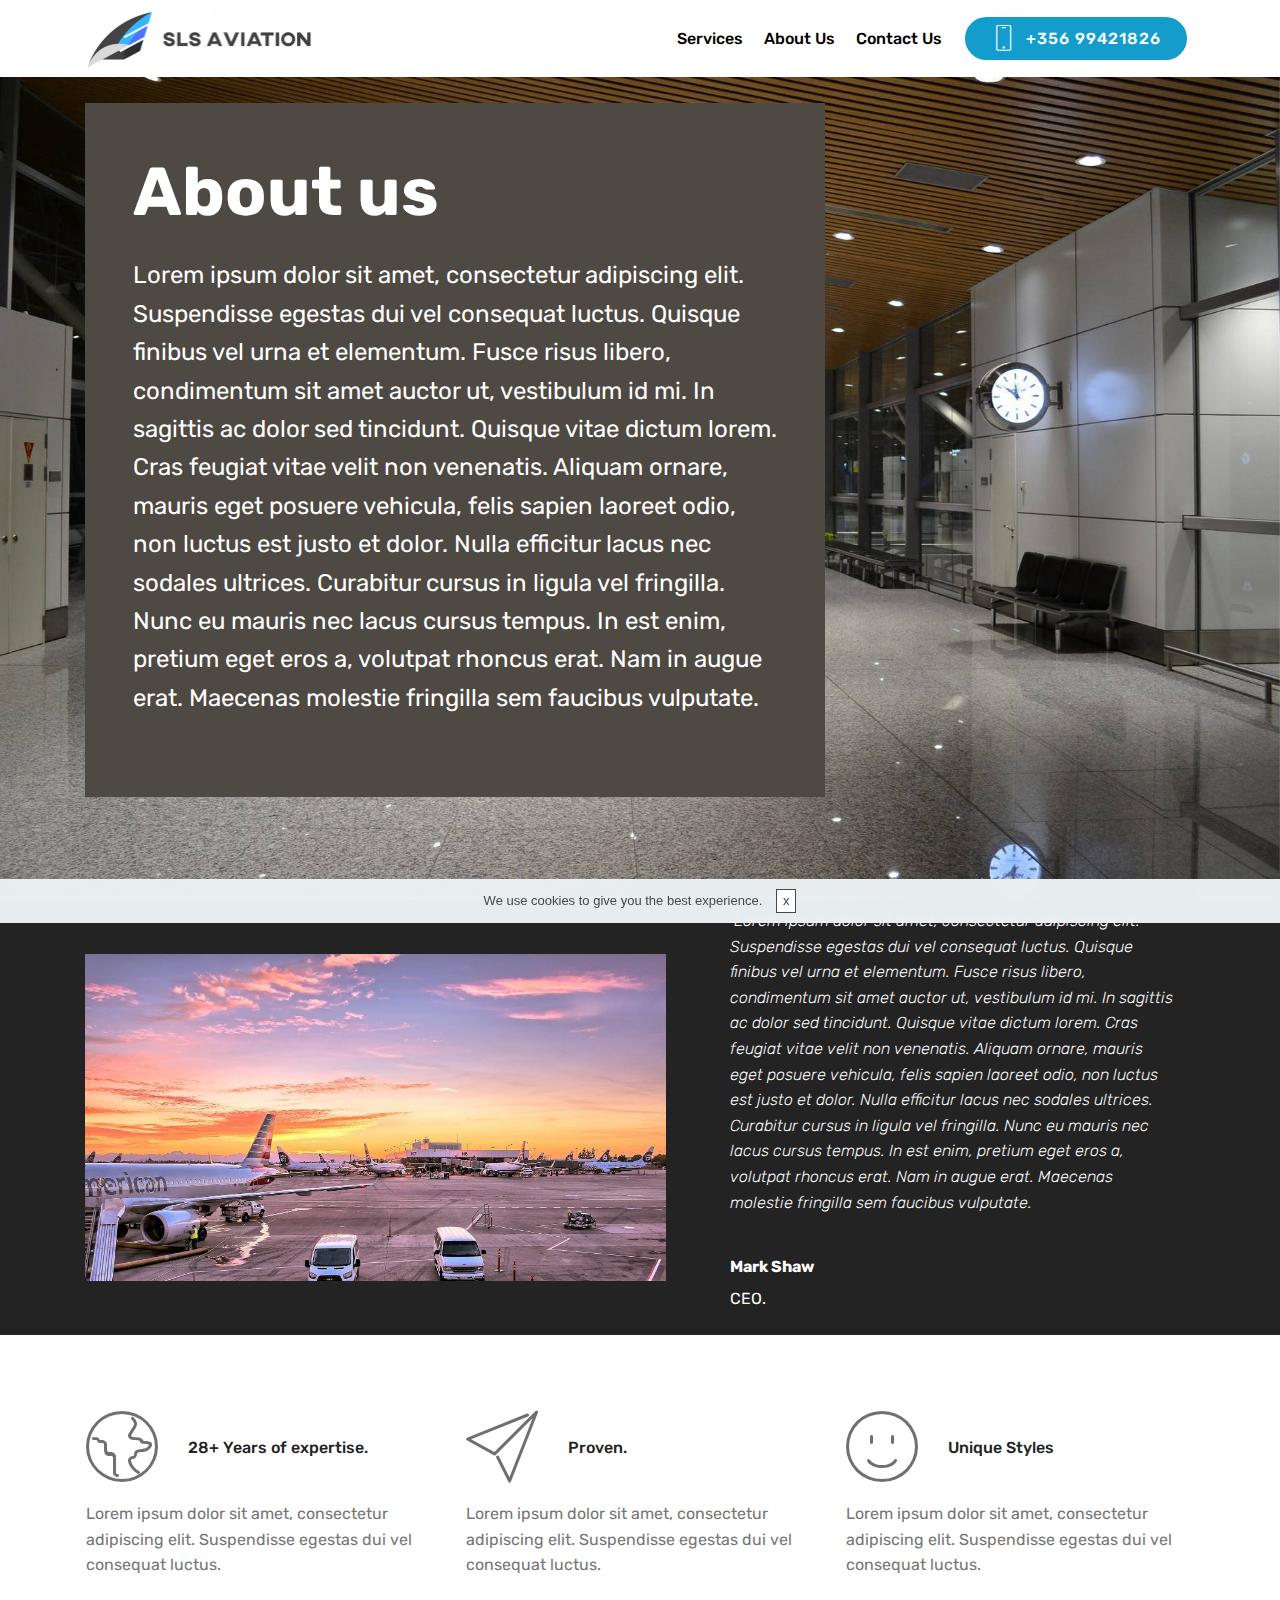
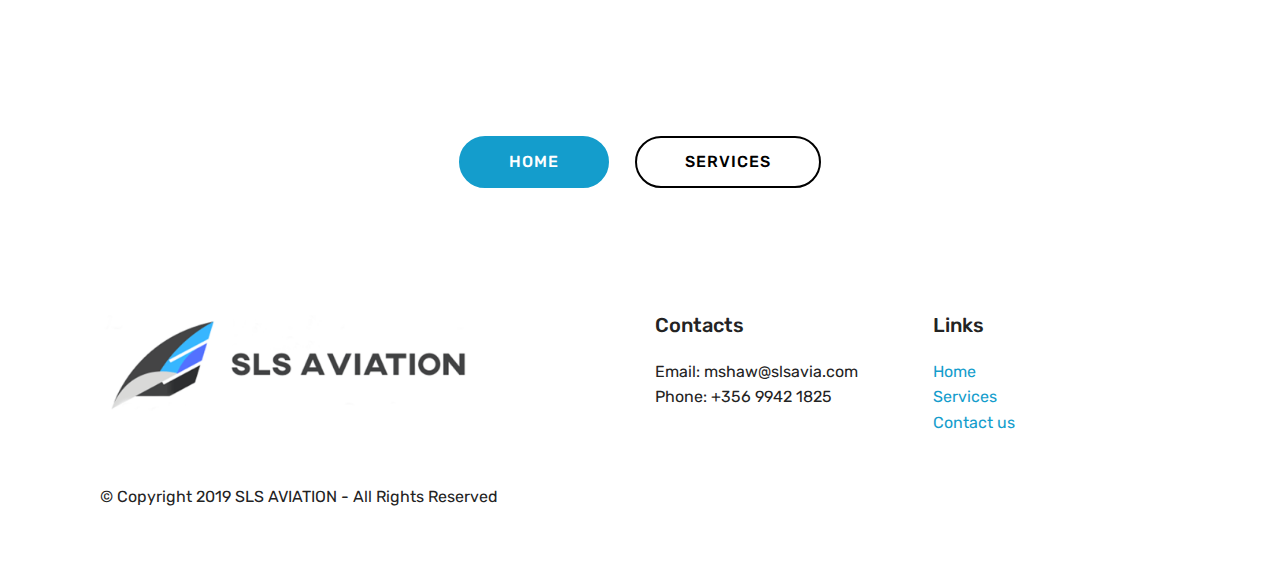
==== commit aaa3013c: "Latest version of website" ====
--- a/About.html
+++ b/About.html
@@ -25,110 +25,7 @@
   
 </head>
 <body>
-  <section class="header10 cid-rWEpq1P2uk mbr-fullscreen mbr-parallax-background" id="header10-f">
-
-    
-
-    
-
-    <div class="container">
-        <div class="media-container-column mbr-white p-5 align-left col-lg-8 col-md-10">
-            <h1 class="mbr-section-title mbr-bold pb-3 mbr-fonts-style display-1">About us</h1>
-            
-            <p class="mbr-text pb-3 mbr-fonts-style display-5">Lorem ipsum dolor sit amet, consectetur adipiscing elit. Suspendisse egestas dui vel consequat luctus. Quisque finibus vel urna et elementum. Fusce risus libero, condimentum sit amet auctor ut, vestibulum id mi. In sagittis ac dolor sed tincidunt. Quisque vitae dictum lorem. Cras feugiat vitae velit non venenatis. Aliquam ornare, mauris eget posuere vehicula, felis sapien laoreet odio, non luctus est justo et dolor. Nulla efficitur lacus nec sodales ultrices. Curabitur cursus in ligula vel fringilla. Nunc eu mauris nec lacus cursus tempus. In est enim, pretium eget eros a, volutpat rhoncus erat. Nam in augue erat. Maecenas molestie fringilla sem faucibus vulputate.</p>
-            
-        </div>
-    </div>
-
-    
-</section>
-
-<section class="engine"><a href="https://mobirise.info/w">html5 templates</a></section><section class="testimonials2 cid-rWEwRbdOS5" id="testimonials2-n">
-
-    
-
-    
-
-    <div class="container">
-        <div class="media-container-row">
-            <div class="mbr-figure pr-lg-5" style="width: 130%;">
-              <img src="assets/images/mbr-1920x1079.jpg" alt="" title="">
-            </div>
-            <div class="media-content px-3 align-self-center mbr-white py-2">
-                    <p class="mbr-text testimonial-text mbr-fonts-style display-7">&nbsp;Lorem ipsum dolor sit amet, consectetur adipiscing elit. Suspendisse egestas dui vel consequat luctus. Quisque finibus vel urna et elementum. Fusce risus libero, condimentum sit amet auctor ut, vestibulum id mi. In sagittis ac dolor sed tincidunt. Quisque vitae dictum lorem. Cras feugiat vitae velit non venenatis. Aliquam ornare, mauris eget posuere vehicula, felis sapien laoreet odio, non luctus est justo et dolor. Nulla efficitur lacus nec sodales ultrices. Curabitur cursus in ligula vel fringilla. Nunc eu mauris nec lacus cursus tempus. In est enim, pretium eget eros a, volutpat rhoncus erat. Nam in augue erat. Maecenas molestie fringilla sem faucibus vulputate.</p>
-                    <p class="mbr-author-name pt-4 mb-2 mbr-fonts-style display-7">Mark Shaw</p>
-                    <p class="mbr-author-desc mbr-fonts-style display-7">CEO.</p>
-            </div>
-        </div>
-    </div>
-</section>
-
-<section class="features10 cid-rWECJXHHUZ" id="features10-r">
-
-    
-
-    
-    <div class="container">
-        <div class="row justify-content-center">
-            <div class="card p-3 col-12 col-md-6 col-lg-4">
-                <div class="media mb-3">
-                    <div class="card-img align-self-center">
-                        <span class="mbr-iconfont mbri-globe"></span>
-                    </div>
-                    <h4 class="card-title media-body py-3 mbr-fonts-style display-7">
-                        28+ Years of expertise.</h4>
-                </div>
-                <div class="card-box">
-                    <p class="mbr-text mbr-fonts-style display-7">Lorem ipsum dolor sit amet, consectetur adipiscing elit. Suspendisse egestas dui vel consequat luctus.&nbsp;</p>
-                </div>
-            </div>
-
-            <div class="card p-3 col-12 col-md-6 col-lg-4">
-                <div class="media mb-3">
-                    <div class="card-img align-self-center">
-                        <span class="mbr-iconfont mbri-paper-plane"></span>
-                    </div>
-                    <h4 class="card-title media-body py-3 mbr-fonts-style display-7">Proven.</h4>
-                </div>
-                <div class="card-box">
-                    <p class="mbr-text mbr-fonts-style display-7">Lorem ipsum dolor sit amet, consectetur adipiscing elit. Suspendisse egestas dui vel consequat luctus.&nbsp;</p>
-                </div>
-            </div>
-
-            <div class="card p-3 col-12 col-md-6 col-lg-4">
-                <div class="media mb-3">
-                    <div class="card-img align-self-center">
-                        <span class="mbr-iconfont mbri-smile-face"></span>
-                    </div>
-                    <h4 class="card-title media-body py-3 mbr-fonts-style display-7">
-                        Unique Styles
-                    </h4>
-                </div>
-                <div class="card-box">
-                    <p class="mbr-text mbr-fonts-style display-7">Lorem ipsum dolor sit amet, consectetur adipiscing elit. Suspendisse egestas dui vel consequat luctus.&nbsp;</p>
-                </div>
-            </div>
-
-            
-        </div>
-    </div>
-</section>
-
-<section class="mbr-section content8 cid-rWEJPAKNTG" id="content8-v">
-
-    
-
-    <div class="container">
-        <div class="media-container-row title">
-            <div class="col-12 col-md-8">
-                <div class="mbr-section-btn align-center"><a class="btn btn-primary display-4" href="Home.html">HOME</a>
-                    <a class="btn btn-black-outline display-4" href="Services.html">SERVICES</a></div>
-            </div>
-        </div>
-    </div>
-</section>
-
-<section class="menu cid-rWmUeIdfAQ" once="menu" id="menu2-4">
+  <section class="menu cid-rWmUeIdfAQ" once="menu" id="menu2-4">
 
     
 
@@ -164,6 +61,109 @@
                     +356 99421826</a></div>
         </div>
     </nav>
+</section>
+
+<section class="engine"><a href="https://mobirise.info/c">website builder</a></section><section class="header10 cid-rWEpq1P2uk mbr-fullscreen mbr-parallax-background" id="header10-f">
+
+    
+
+    
+
+    <div class="container">
+        <div class="media-container-column mbr-white p-5 align-left col-lg-8 col-md-10">
+            <h1 class="mbr-section-title mbr-bold pb-3 mbr-fonts-style display-1">About us</h1>
+            
+            <p class="mbr-text pb-3 mbr-fonts-style display-5">Lorem ipsum dolor sit amet, consectetur adipiscing elit. Suspendisse egestas dui vel consequat luctus. Quisque finibus vel urna et elementum. Fusce risus libero, condimentum sit amet auctor ut, vestibulum id mi. In sagittis ac dolor sed tincidunt. Quisque vitae dictum lorem. Cras feugiat vitae velit non venenatis. Aliquam ornare, mauris eget posuere vehicula, felis sapien laoreet odio, non luctus est justo et dolor. Nulla efficitur lacus nec sodales ultrices. Curabitur cursus in ligula vel fringilla. Nunc eu mauris nec lacus cursus tempus. In est enim, pretium eget eros a, volutpat rhoncus erat. Nam in augue erat. Maecenas molestie fringilla sem faucibus vulputate.</p>
+            
+        </div>
+    </div>
+
+    
+</section>
+
+<section class="testimonials2 cid-rWEwRbdOS5" id="testimonials2-n">
+
+    
+
+    
+
+    <div class="container">
+        <div class="media-container-row">
+            <div class="mbr-figure pr-lg-5" style="width: 130%;">
+              <img src="assets/images/mbr-1920x1079.jpg" alt="" title="">
+            </div>
+            <div class="media-content px-3 align-self-center mbr-white py-2">
+                    <p class="mbr-text testimonial-text mbr-fonts-style display-7">&nbsp;Lorem ipsum dolor sit amet, consectetur adipiscing elit. Suspendisse egestas dui vel consequat luctus. Quisque finibus vel urna et elementum. Fusce risus libero, condimentum sit amet auctor ut, vestibulum id mi. In sagittis ac dolor sed tincidunt. Quisque vitae dictum lorem. Cras feugiat vitae velit non venenatis. Aliquam ornare, mauris eget posuere vehicula, felis sapien laoreet odio, non luctus est justo et dolor. Nulla efficitur lacus nec sodales ultrices. Curabitur cursus in ligula vel fringilla. Nunc eu mauris nec lacus cursus tempus. In est enim, pretium eget eros a, volutpat rhoncus erat. Nam in augue erat. Maecenas molestie fringilla sem faucibus vulputate.</p>
+                    <p class="mbr-author-name pt-4 mb-2 mbr-fonts-style display-7">Mark Shaw</p>
+                    <p class="mbr-author-desc mbr-fonts-style display-7">CEO.</p>
+            </div>
+        </div>
+    </div>
+</section>
+
+<section class="features10 cid-rWECJXHHUZ" id="features10-r">
+
+    
+
+    
+    <div class="container">
+        <div class="row justify-content-center">
+            <div class="card p-3 col-12 col-md-6 col-lg-4">
+                <div class="media mb-3">
+                    <div class="card-img align-self-center">
+                        <span class="mbr-iconfont mbri-globe"></span>
+                    </div>
+                    <h4 class="card-title media-body py-3 mbr-fonts-style display-7">
+                        28+ Years of expertise.</h4>
+                </div>
+                <div class="card-box">
+                    <p class="mbr-text mbr-fonts-style display-7">Lorem ipsum dolor sit amet, consectetur adipiscing elit. Suspendisse egestas dui vel consequat luctus.&nbsp;</p>
+                </div>
+            </div>
+
+            <div class="card p-3 col-12 col-md-6 col-lg-4">
+                <div class="media mb-3">
+                    <div class="card-img align-self-center">
+                        <span class="mbr-iconfont mbri-paper-plane"></span>
+                    </div>
+                    <h4 class="card-title media-body py-3 mbr-fonts-style display-7">Proven.</h4>
+                </div>
+                <div class="card-box">
+                    <p class="mbr-text mbr-fonts-style display-7">Lorem ipsum dolor sit amet, consectetur adipiscing elit. Suspendisse egestas dui vel consequat luctus.&nbsp;</p>
+                </div>
+            </div>
+
+            <div class="card p-3 col-12 col-md-6 col-lg-4">
+                <div class="media mb-3">
+                    <div class="card-img align-self-center">
+                        <span class="mbr-iconfont mbri-smile-face"></span>
+                    </div>
+                    <h4 class="card-title media-body py-3 mbr-fonts-style display-7">
+                        Unique Styles
+                    </h4>
+                </div>
+                <div class="card-box">
+                    <p class="mbr-text mbr-fonts-style display-7">Lorem ipsum dolor sit amet, consectetur adipiscing elit. Suspendisse egestas dui vel consequat luctus.&nbsp;</p>
+                </div>
+            </div>
+
+            
+        </div>
+    </div>
+</section>
+
+<section class="mbr-section content8 cid-rWEJPAKNTG" id="content8-v">
+
+    
+
+    <div class="container">
+        <div class="media-container-row title">
+            <div class="col-12 col-md-8">
+                <div class="mbr-section-btn align-center"><a class="btn btn-primary display-4" href="Home.html">HOME</a>
+                    <a class="btn btn-black-outline display-4" href="Services.html">SERVICES</a></div>
+            </div>
+        </div>
+    </div>
 </section>
 
 <section class="cid-rWPxVUOkRx" id="footer1-7">
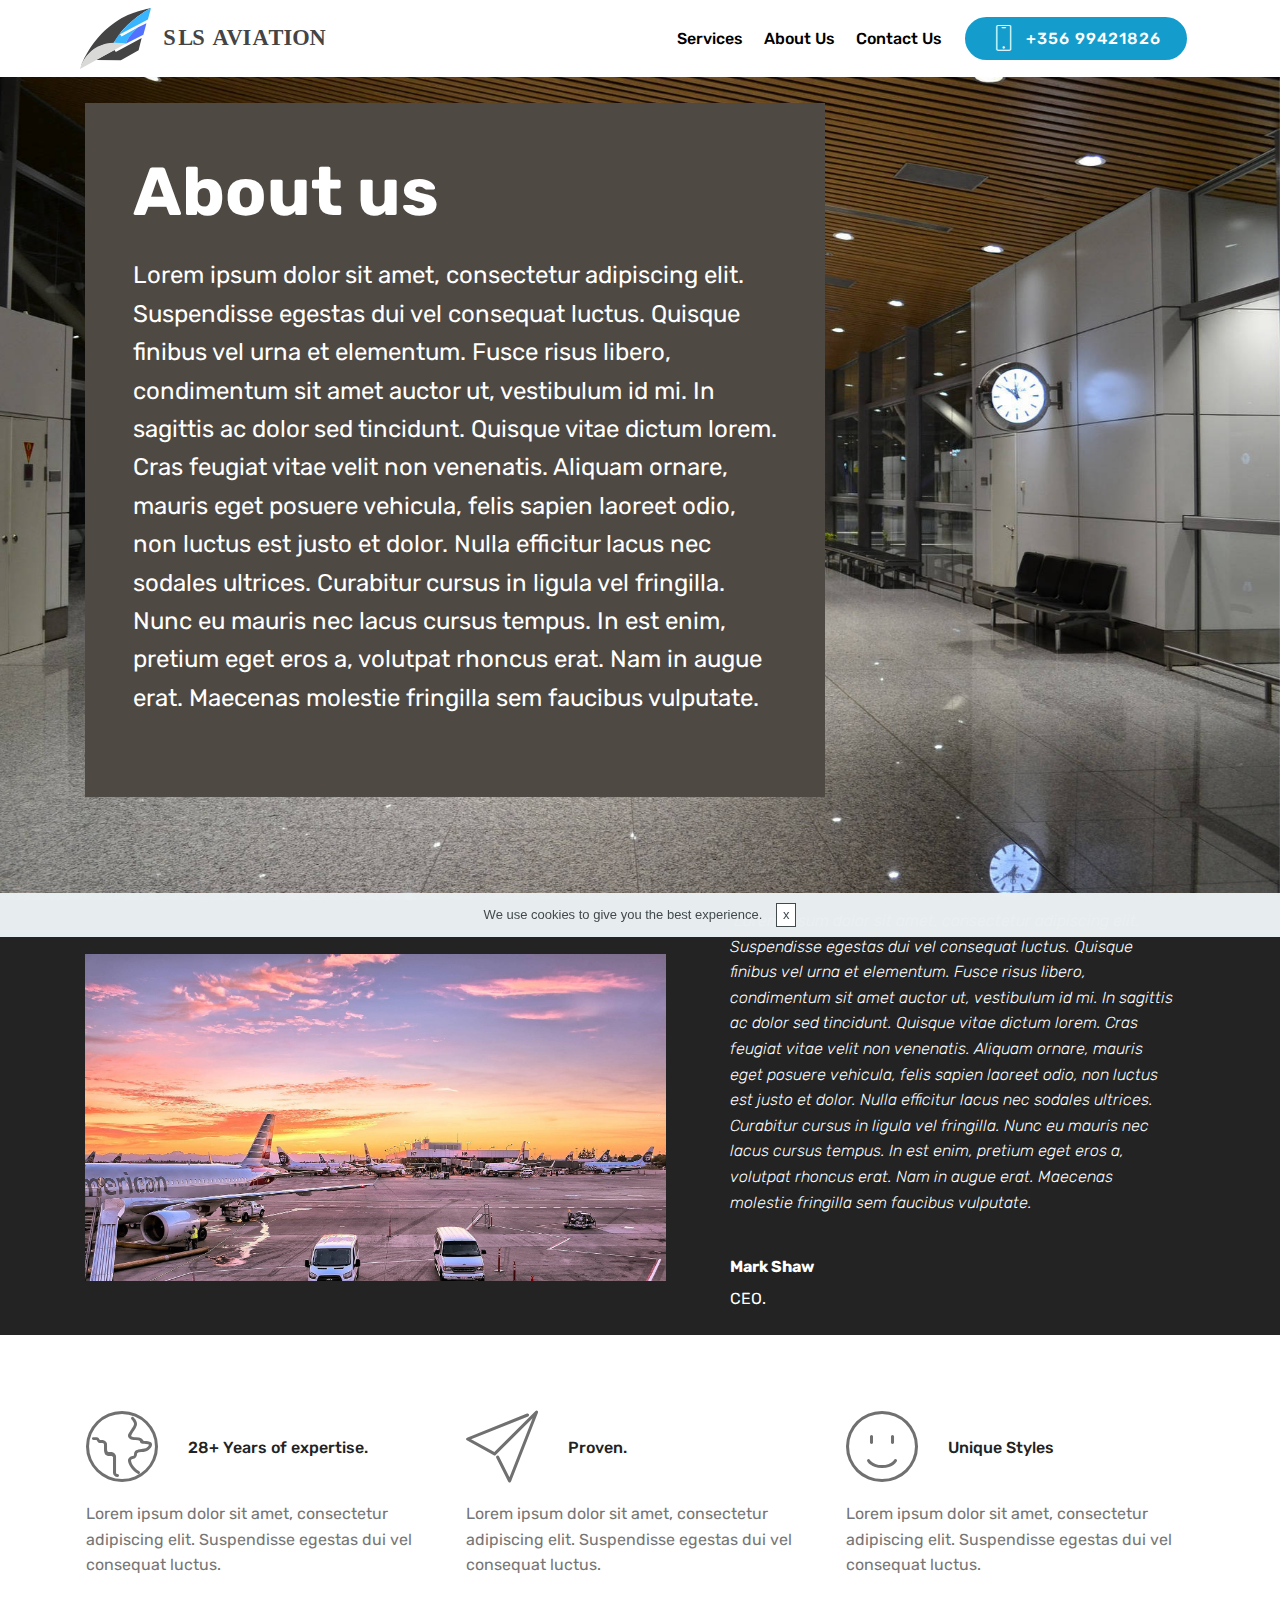
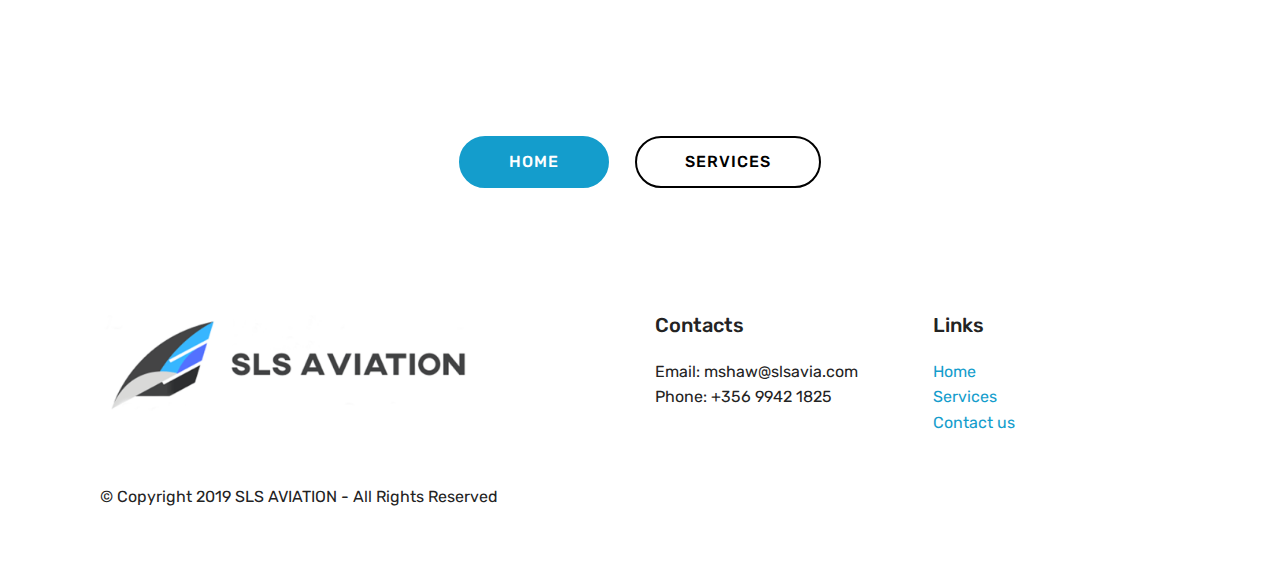
==== commit 6215be25: "edited about" ====
--- a/About.html
+++ b/About.html
@@ -42,7 +42,7 @@
             <div class="navbar-brand">
                 <span class="navbar-logo">
                     <a href="index.html">
-                        <img src="assets/images/small-logo-480x122.png" alt="Logo" title="" style="height: 3.8rem;">
+                        <img src="assets/images/sls logo.svg" alt="Logo" title="" style="height: 3.8rem;">
                     </a>
                 </span>
                 
